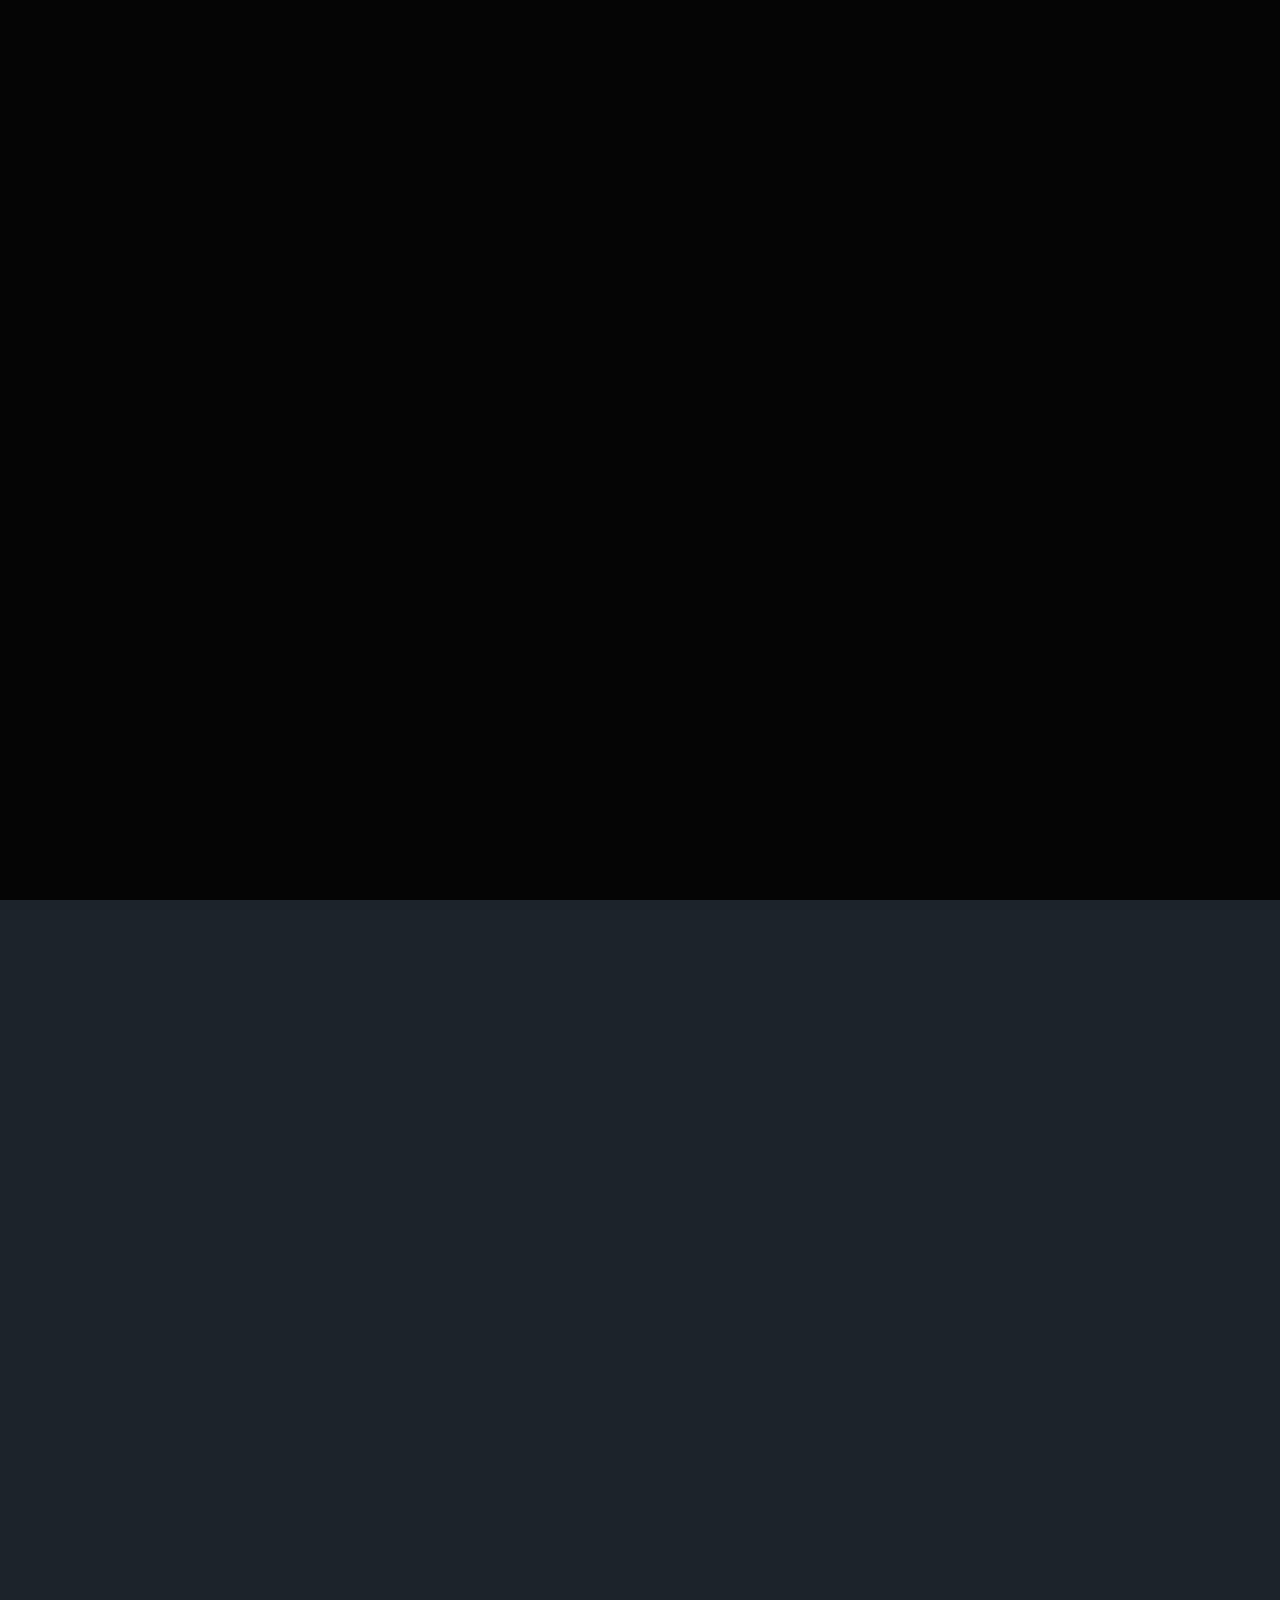
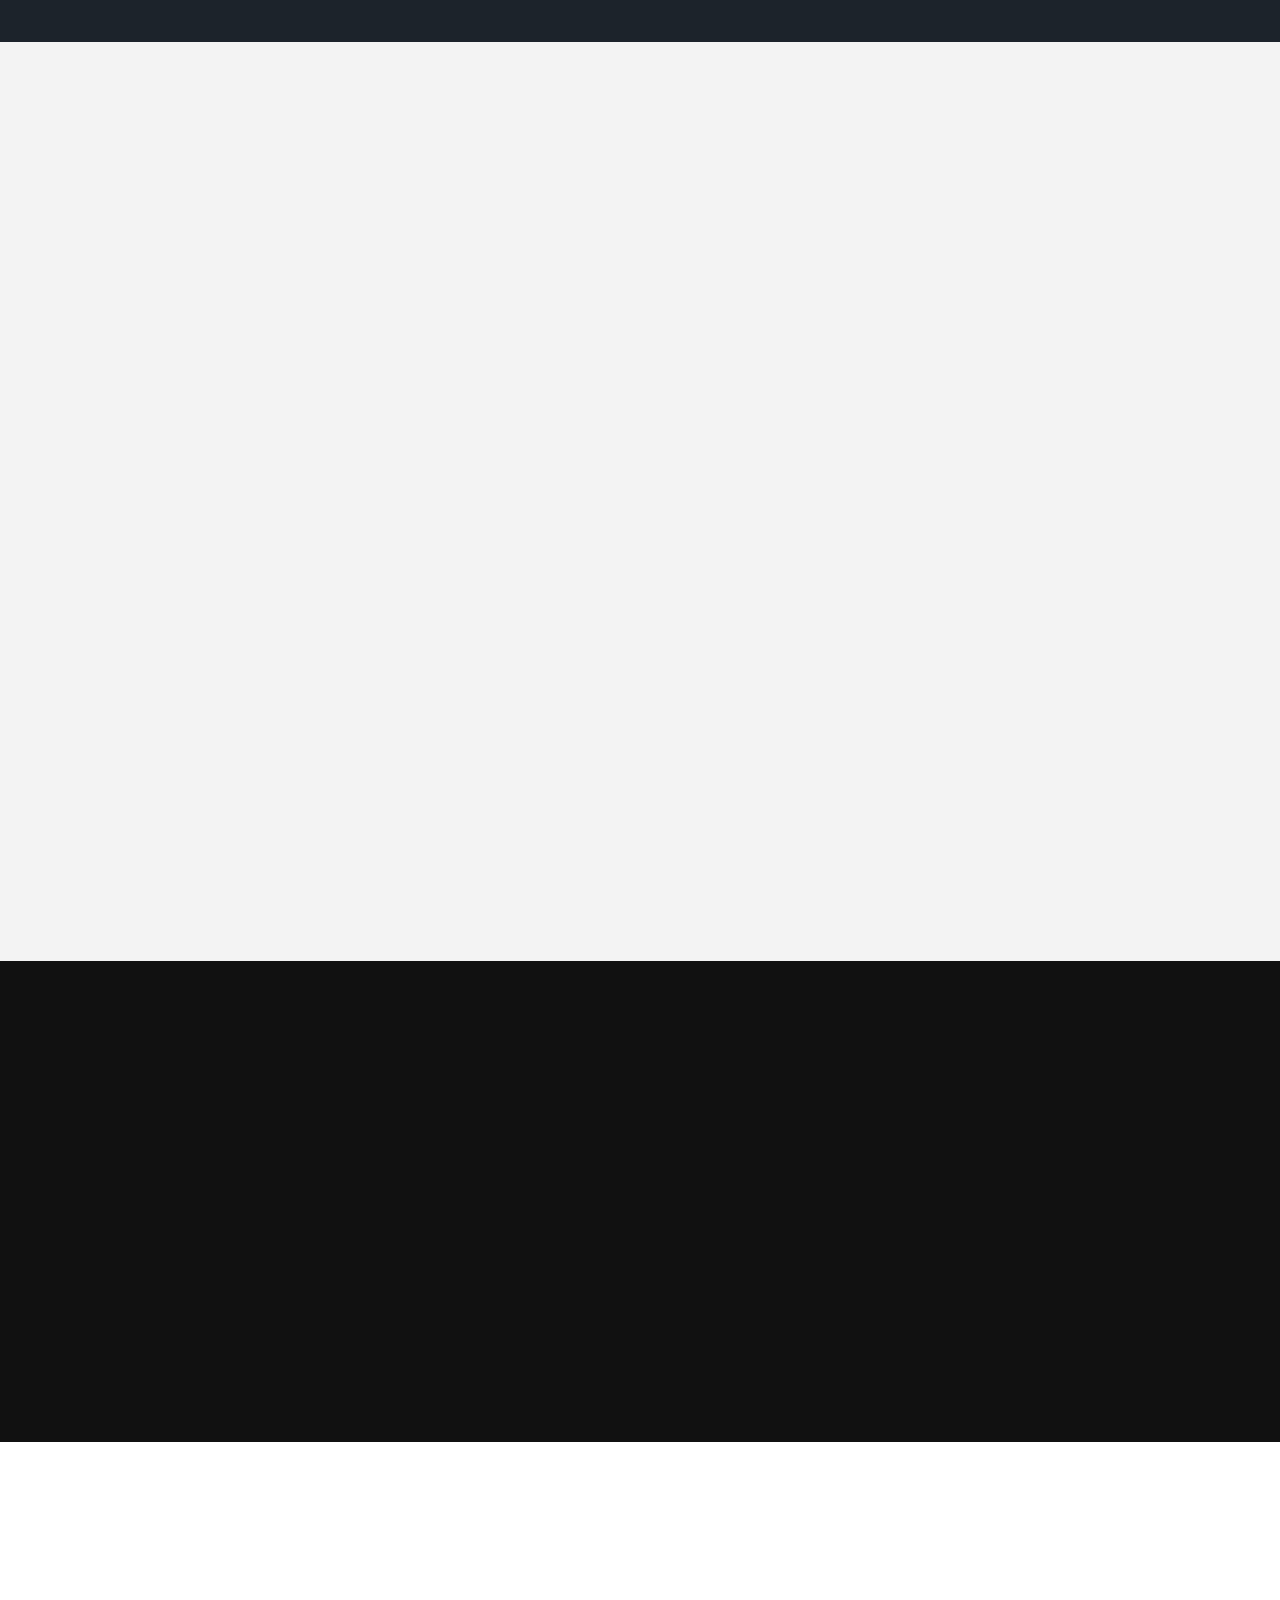
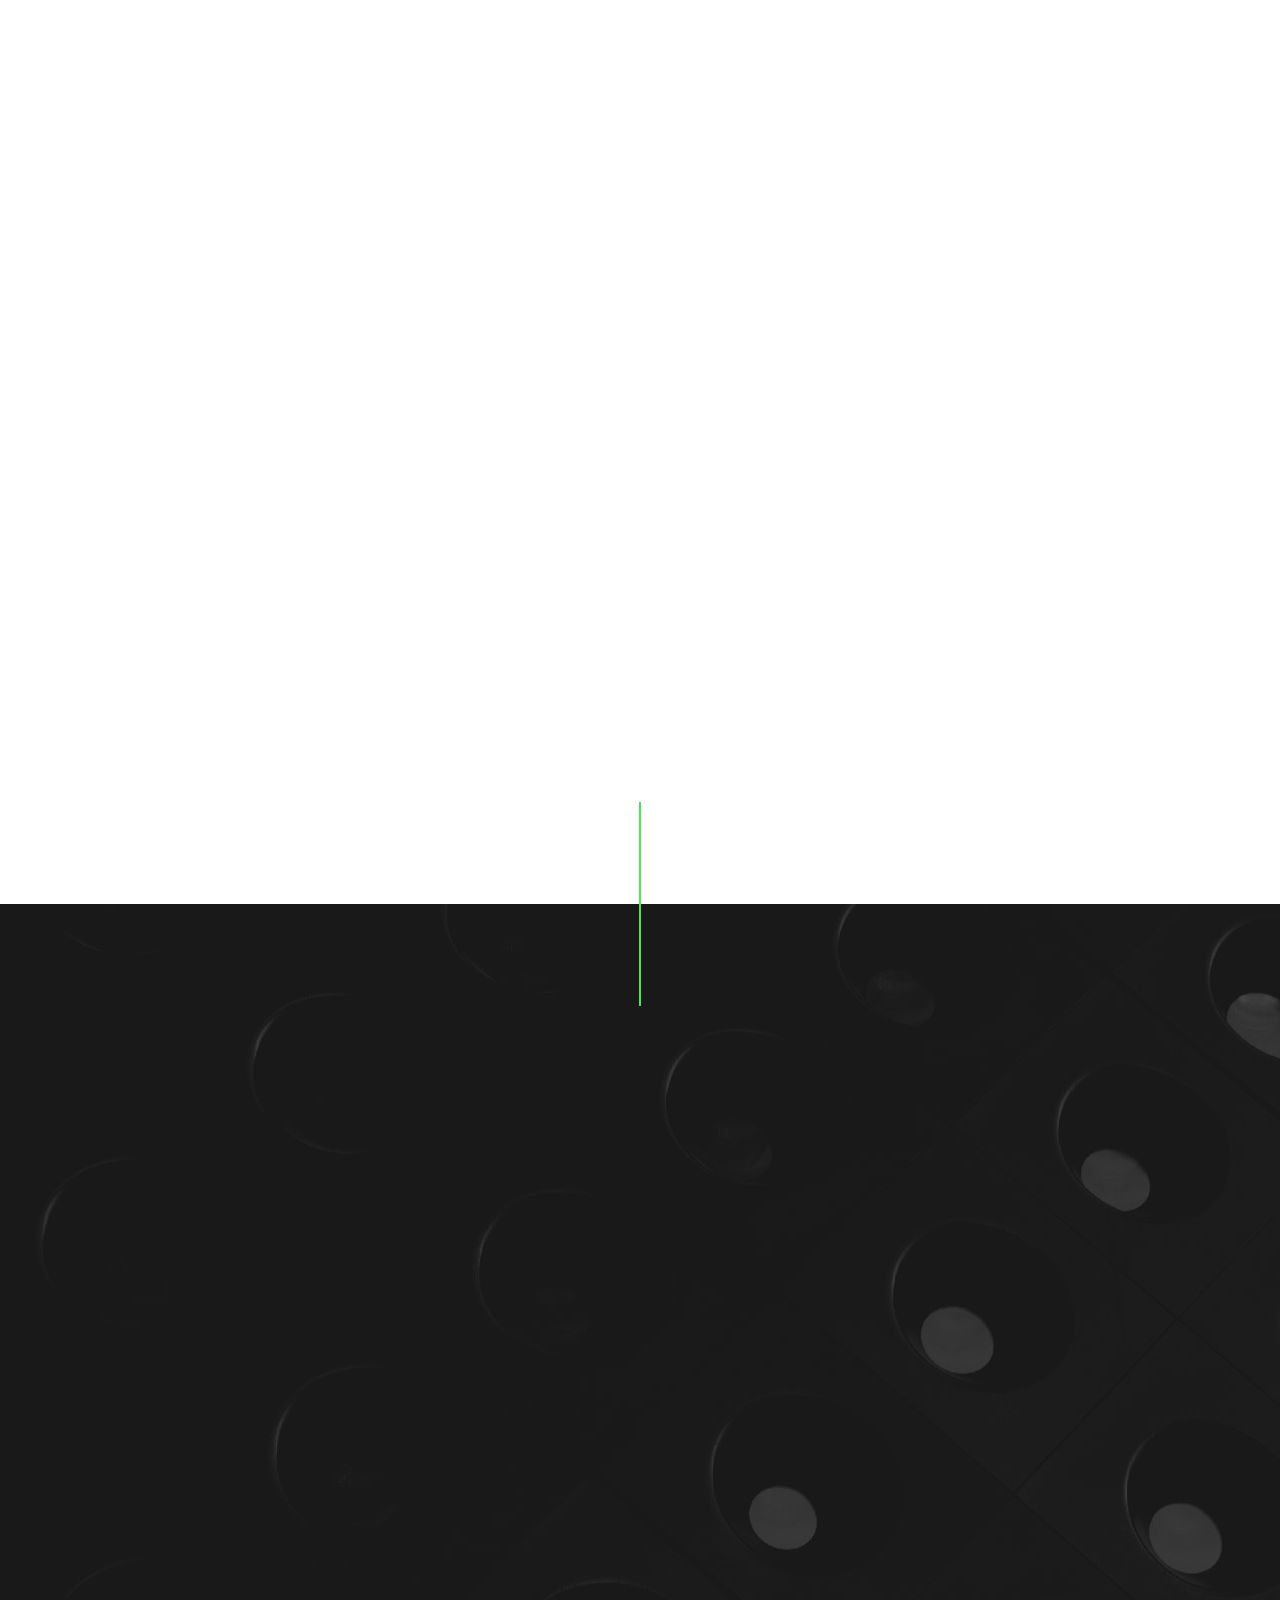
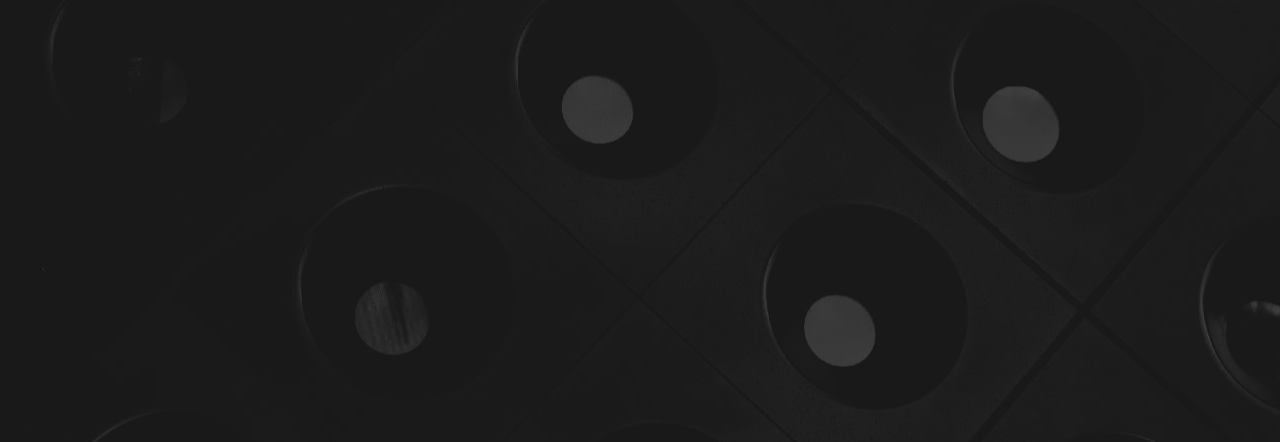
==== index.html @ 8e70607c "Merge pull request #12 from andispapageo/develop" ====
<!DOCTYPE html>
<!--[if lt IE 9 ]><html class="no-js oldie" lang="en"> <![endif]-->
<!--[if IE 9 ]><html class="no-js oldie ie9" lang="en"> <![endif]-->
<!--[if (gte IE 9)|!(IE)]><!-->
<html class="no-js" lang="en">
<!--<![endif]-->

<head>

    <!--- basic page needs
    ================================================== -->
    <meta charset="utf-8">
    <title>Papageorgiou Andreas</title>
    <meta name="description" content="">
    <meta name="author" content="">

    <!-- mobile specific metas
    ================================================== -->
    <meta name="viewport" content="width=device-width, initial-scale=1">

    <!-- CSS
    ================================================== -->
    <link rel="stylesheet" href="css/base.css">
    <link rel="stylesheet" href="css/vendor.css">
    <link rel="stylesheet" href="css/main.css">

    <!-- script
    ================================================== -->
    <script src="js/modernizr.js"></script>
    <script src="js/pace.min.js"></script>
    <!-- CDN Rawgit link to widget css -->
    <!-- favicons
    ================================================== -->
   

</head>

<body id="top">

    <!-- header
    ================================================== -->
    <header class="s-header">
        <div class="header-logo">
            <svg width="30" height="30" viewBox="0 0 1024 1024" fill="none" xmlns="http://www.w3.org/2000/svg">
                <path fill-rule="evenodd" clip-rule="evenodd" d="M8 0C3.58 0 0 3.58 0 8C0 11.54 2.29 14.53 5.47 15.59C5.87 15.66 6.02 15.42 6.02 15.21C6.02 15.02 6.01 14.39 6.01 13.72C4 14.09 3.48 13.23 3.32 12.78C3.23 12.55 2.84 11.84 2.5 11.65C2.22 11.5 1.82 11.13 2.49 11.12C3.12 11.11 3.57 11.7 3.72 11.94C4.44 13.15 5.59 12.81 6.05 12.6C6.12 12.08 6.33 11.73 6.56 11.53C4.78 11.33 2.92 10.64 2.92 7.58C2.92 6.71 3.23 5.99 3.74 5.43C3.66 5.23 3.38 4.41 3.82 3.31C3.82 3.31 4.49 3.1 6.02 4.13C6.66 3.95 7.34 3.86 8.02 3.86C8.7 3.86 9.38 3.95 10.02 4.13C11.55 3.09 12.22 3.31 12.22 3.31C12.66 4.41 12.38 5.23 12.3 5.43C12.81 5.99 13.12 6.7 13.12 7.58C13.12 10.65 11.25 11.33 9.47 11.53C9.76 11.78 10.01 12.26 10.01 13.01C10.01 14.08 10 14.94 10 15.21C10 15.42 10.15 15.67 10.55 15.59C13.71 14.53 16 11.53 16 8C16 3.58 12.42 0 8 0Z" transform="scale(64)" fill="#1B1F23"/>
                </svg>
                
        </div>

        <nav class="header-nav">

            <a href="#0" class="header-nav__close" title="close"><span>Close</span></a>

            <div class="header-nav__content">
                <h3>Nav</h3>
                
                <ul class="header-nav__list">
                    <li class="current"><a class="smoothscroll"  href="#home" title="home">Home</a></li>
                    <li><a class="smoothscroll"  href="#about" title="about">About</a></li>
                    <li><a class="smoothscroll"  href="#services" title="services">Services</a></li>
                    <li><a class="smoothscroll"  href="#works" title="works">Works</a></li>
                    <li><a class="smoothscroll"  href="#contact" title="contact">Contact</a></li>
                </ul>
    
                <p>Andreas Papageorgiou - Trading Software Developer Codespace</p>
    
                <ul class="header-nav__social">
                    <li>
                        <a href="https://twitter.com/Apap82239"><i class="fa fa-twitter" aria-hidden="true"></i></a>
                    </li>
                    <li>
                        <a href="https://www.linkedin.com/in/a-papageorgiou"><i class="fa fa-linkedin" aria-hidden="true"></i></a>
                    </li>
                </ul>

            </div> <!-- end header-nav__content -->

        </nav>  <!-- end header-nav -->

        <a class="header-menu-toggle" href="#0">
            <span class="header-menu-icon"></span>
        </a>

    </header> <!-- end s-header -->


    <!-- home
    ================================================== -->
    <section id="home" class="s-home target-section" data-parallax="scroll" data-image-src="images/contact-bg.jpg" data-natural-width=3000 data-natural-height=2000 data-position-y=center>

        <div class="overlay"></div>
        <div class="shadow-overlay"></div>

        <div class="home-content">

            <div class="row home-content__main">

                <h3 style="text-transform:initial">andispapageo.github.io </h3>
                <h3 style="text-transform:initial"><strong class="cst-name">Papageorgiou Andreas</strong> Personal Codespace </h3>
                <h2 style="margin-top: 40px; color:#c5c5c5">
                    Trading Platforms Developer  <br> Supervisor / Lead Software Engineer .NET <br><br>
                    Fintech (Forex), Blockchain, Microservices
                </h2>

                <div class="home-content__buttons">
                    <a href="#contact" class="smoothscroll btn btn--stroke">
                        Start a Project
                    </a>
                    <a href="#about" class="smoothscroll btn btn--stroke">
                        More
                    </a>
                </div>

            </div>

            <div class="home-content__scroll">
                <a href="#about" class="scroll-link smoothscroll">
                    <span></span>
                </a>
            </div>

            <div class="home-content__line"></div>

        </div> <!-- end home-content -->


        <ul class="home-social">
            <li>
                <a href="https://github.com/andispapageo"><i class="fa fa-github" aria-hidden="true"></i><span>Github</span></a>
            </li>
            <li>
                <a href="https://www.linkedin.com/in/a-papageorgiou"><i class="fa fa-linkedin" aria-hidden="true"></i><span>LinkedIn</span></a>
            </li>
            <li>
                <a href="https://twitter.com/Apap82239"><i class="fa fa-twitter" aria-hidden="true"></i><span>Twiiter</span></a>
            </li>
            
        </ul> 
        <!-- end home-social -->

    </section> <!-- end s-home -->


    <!-- about
    ================================================== -->
    <section id='about' class="s-about">

        <div class="row section-header has-bottom-sep" data-aos="fade-up">
            <div class="col-full">
                <h1 class=" display-1--light">Software Development</h1>
            </div>
        </div> <!-- end section-header -->

        <div class="row about-desc" data-aos="fade-up">
            <div class="col-full" style="color: #f3f3f3; font-size: 16px; margin: 30px 0px;">
                <p>
                 Experienced .NET Engineer from 2017 within areas of Foreign Exchange, Blockchain and Fintech. <br> From low level programming (micro c) 
                 to (.NET, C++, Java) and microservices.
                 Always curious of the cloud orchestration, focusing to create custom microservices on Platforms acting as Iaas ,Paas or Saas.
                 Clean architecture, scalability, dockerization of services or trading plugins for cloud system maintenability. Experienced in latest .NET Core and AWS Cloudfront.
                 
                </p>
                <ul >
                    <li class="simple-list__item">
                        <p> Forex, Blockchain, Fintech, CRM, Portals, Rest Integrations Specialisation</p>
                    </li>
                    <li class="simple-list__item">
                        <p>  Trading Platforms: MT5, MT4, cTrader, Sidechains</p>
                    </li>
                    <li class="simple-list__item">
                        <p>  Salesforce, TradingView, ForexVPS, Beeks, Pelican, Trading Central, Autochartist </p>
                    </li>
                </ul>
            </div>
        </div> <!-- end about-desc -->

        <div class="row about-stats stats block-1-4 block-m-1-2 block-mob-full" data-aos="fade-up">
                
            <div class="col-block stats__col ">
                <div class="stats__count">10</div>
                <h5>Certifications/Courses</h5>
            </div>
            <div class="col-block stats__col">
                <div class="stats__count">6</div>
                <h5>Experience(Years)</h5>
            </div>
            <div class="col-block stats__col">
                <div class="stats__count">20</div>
                <h5>Microservices</h5>
            </div>
            <div class="col-block stats__col">
                <div class="stats__count">20</div>
                <h5>Web Projects Completed</h5>
            </div>

        </div> <!-- end about-stats -->

        <div class="about__line"></div>

    </section> <!-- end s-about -->


    <!-- services
    ================================================== -->
    <section id='services' class="s-services">

        <div class="row section-header has-bottom-sep" data-aos="fade-up">
            <div class="col-full">
                <h3 class="subhead">Specialities</h3>
                <h1 class="display-2">Custom made solutions that scales</h1>
            </div>
        </div> <!-- end section-header -->

        <div class="row services-list block-1-2 block-tab-full">

            <div class="col-block service-item" data-aos="fade-up">
                <div class="service-icon">
                    <svg fill="grey" width="30px" height="30px" viewBox="0 0 32 32" xmlns="http://www.w3.org/2000/svg"><g id="SVGRepo_bgCarrier" stroke-width="0"></g><g id="SVGRepo_tracerCarrier" stroke-linecap="round" stroke-linejoin="round"></g><g id="SVGRepo_iconCarrier"> <path d="M21.527 0v32l8.181-6.516v-21.036zM17.724 25.011l-6.584 2.875v-25.104l6.584 1.948zM2.297 24.271l5.036-1.328v-16.025l-5.016-0.808z"></path> </g></svg>
                </div>  
                
                <div class="service-text">
                    <h3 class="h2">Trading CRM Systems</h3>
                    <p>More than 6 years of experience in dynamic specialised trading CRMs for Forex and Blockchain. Salesforce CRM, Custom mase Admin and affiliation portals, admin hubs, ackoffices. 
                        <br><br>
                        Custom or ready made solutions for any company size. Secured and distributed softwares that elevates in cloud.
                    </p>
                </div>
            </div>

            <div class="col-block service-item" data-aos="fade-up">
                <div class="service-icon">
                    <svg width="30px" height="30px" viewBox="0 0 16 16" xmlns="http://www.w3.org/2000/svg" fill="grey" class="bi bi-option"><g id="SVGRepo_bgCarrier" stroke-width="0"></g><g id="SVGRepo_tracerCarrier" stroke-linecap="round" stroke-linejoin="round"></g><g id="SVGRepo_iconCarrier"> <path d="M1 2.5a.5.5 0 0 1 .5-.5h3.797a.5.5 0 0 1 .439.26L11 13h3.5a.5.5 0 0 1 0 1h-3.797a.5.5 0 0 1-.439-.26L5 3H1.5a.5.5 0 0 1-.5-.5zm10 0a.5.5 0 0 1 .5-.5h3a.5.5 0 0 1 0 1h-3a.5.5 0 0 1-.5-.5z"></path> </g></svg>
                </div>  
                
                <div class="service-text">
                    <h3 class="h2">MT4, MT5, cTrader API Integrations</h3>
                    <p>Unique full covered and distributed integration of the main trading platforms of the market.
                        <a href="https://www.metaquotes.net/">Metaquotes</a> and <a href="https://www.spotware.com/">Spotware</a>. <br><br>
                        Experience in trading automations, ready made softwares (portals) for affiliation programs, copy or social trading (..).
                        web trading, exhange markets integrations (..)
                    </p>
                </div>
            </div>

            <div class="col-block service-item" data-aos="fade-up">
                <div class="service-icon">
                    <svg width="40px" height="40px" viewBox="0 0 24 24" fill="none" xmlns="http://www.w3.org/2000/svg"><g id="SVGRepo_bgCarrier" stroke-width="0"></g><g id="SVGRepo_tracerCarrier" stroke-linecap="round" stroke-linejoin="round"></g><g id="SVGRepo_iconCarrier"> <path opacity="0.4" d="M16.7998 2H6.20977C3.88977 2 2.00977 3.88 2.00977 6.19V12.37V12.56C2.00977 14.88 3.88977 16.75 6.19977 16.75H9.79977C10.3498 16.75 10.7998 17.2 10.7998 17.75V18.57C10.7998 19.12 10.3498 19.57 9.79977 19.57H7.54977C7.15977 19.57 6.83977 19.89 6.83977 20.28C6.83977 20.67 7.15977 20.99 7.54977 20.99H15.4798C15.8698 20.99 16.1898 20.67 16.1898 20.28C16.1898 19.89 15.8698 19.57 15.4798 19.57H13.2298C12.6798 19.57 12.2298 19.12 12.2298 18.57V17.75C12.2298 17.2 12.6798 16.75 13.2298 16.75H16.7998C19.1198 16.75 20.9898 14.87 20.9898 12.56V12.37V6.19C20.9898 3.88 19.1098 2 16.7998 2Z" fill="grey"></path> <path d="M19.6402 9.5H14.3502C12.6202 9.5 11.9902 10.13 11.9902 11.88V19.61C11.9902 21.37 12.6102 21.99 14.3502 21.99H19.6402C21.3702 21.99 22.0002 21.36 22.0002 19.61V11.88C22.0002 10.12 21.3802 9.5 19.6402 9.5ZM17.0002 20.32C16.3902 20.32 15.9002 19.83 15.9002 19.22C15.9002 18.61 16.3902 18.12 17.0002 18.12C17.6102 18.12 18.1002 18.61 18.1002 19.22C18.1002 19.83 17.6102 20.32 17.0002 20.32Z" fill="grey"></path> <path opacity="0.4" d="M18.1004 19.2201C18.1004 19.8301 17.6104 20.3201 17.0004 20.3201C16.3904 20.3201 15.9004 19.8301 15.9004 19.2201C15.9004 18.6101 16.3904 18.1201 17.0004 18.1201C17.6104 18.1201 18.1004 18.6201 18.1004 19.2201Z" fill="grey"></path> </g></svg>
                </div>  
                <div class="service-text">
                    <h3 class="h2">.NET Webservices</h3>
                    <p>Participation on more than 40 microservices, gives the speciality on any concerns that covers a service and its purpose in an overall infastructure (cloud).
                        Builtin services that communicates seamsly in order to gain a flexible, fastest, modest end points.
                    </p>
                </div>
            </div>

            <div class="col-block service-item" data-aos="fade-up">
                <div class="service-icon">
                    <svg fill="grey" width="40px" height="40px" viewBox="0 0 24 24" xmlns="http://www.w3.org/2000/svg"><g id="SVGRepo_bgCarrier" stroke-width="0"></g><g id="SVGRepo_tracerCarrier" stroke-linecap="round" stroke-linejoin="round"></g><g id="SVGRepo_iconCarrier"><path d="M7,13.022H11V22C8.894,21.093,7.227,17.419,7,13.022Zm6,0V22c2.1-.907,3.768-4.581,3.994-8.978ZM11,2C8.894,2.907,7.227,6.581,7,10.978H11Zm5.848,1.05a16.925,16.925,0,0,1,2.164,7.928H22A10.222,10.222,0,0,0,16.843,3.05Zm0,17.9A10.222,10.222,0,0,0,22,13.022H19.007A16.925,16.925,0,0,1,16.843,20.95ZM13.005,2v8.978H17C16.773,6.581,15.106,2.907,13.005,2ZM7.157,20.95a16.925,16.925,0,0,1-2.164-7.928H2A10.222,10.222,0,0,0,7.157,20.95Zm0-17.9A10.222,10.222,0,0,0,2,10.978H4.993A16.925,16.925,0,0,1,7.157,3.05Z"></path></g></svg>
                </div>  
                <div class="service-text">
                    <h3 class="h2">Web Design</h3>
                     Responsince web design that implements best practice for seamless results
                    <p>
                    </p>
                </div>
            </div>

        </div> <!-- end services-list -->
    </section> <!-- end s-services -->
   
    
    <!-- works
    ================================================== -->
    <section id='works' class="s-works">

        <div class="intro-wrap">
                
            <div class="row section-header has-bottom-sep light-sep" data-aos="fade-up">
                <div class="col-full">
                    <h3 class="subhead">Recent Works</h3>
                </div>
            </div> <!-- end section-header -->

        </div> <!-- end intro-wrap -->

        <div class="row works-content">
            <div class="col-full masonry-wrap">
                <div class="masonry">
                   
                    <div class="masonry__brick" data-aos="fade-up">
                        <div class="item-folio">
                                
                            <div class="item-folio__thumb">
                                <a href="images/tradingview.png" class="thumb-link" title="" data-size="1050x700">
                                    <img src="images/tradingview.png"
                                         srcset="images/tradingview.png 1x, images/tradingview.png 2x" alt="">
                                </a>
                            </div>
    
                            <div class="item-folio__text">
                                <h3 class="item-folio__title">
                                    ICMarkets TradingView
                                </h3>
                                <p class="item-folio__cat">
                                    OAuth and Adapter Intergration <br>
                                    <a href="  https://tradingview.com">   https://tradingview.com</a>
                                </p>
                            </div>
    
                            <a href="https://tradingview.com" class="item-folio__project-link" target="_blank" title="">
                                <i class="icon-link"></i> 
                            </a>
    
                            <div class="item-folio__caption">
                                <a href="https://tradingview.com" target="_blank" title="">
                                    https://tradingview.com
                                </a>
                                <p> Main backend implementation to provide seemless data, quotes, symbols and orders of trades.</p>
                            </div>
    
                        </div>
                    </div> <!-- end masonry__brick -->
    
                    <div class="masonry__brick" data-aos="fade-up">
                        <div class="item-folio">
                                
                            <div class="item-folio__thumb">
                                <a href="images/salesforce.png" class="thumb-link" title="" data-size="1050x700">
                                    <img src="images/salesforce.png"
                                         srcset="images/salesforce.png 1x, images/salesforce.png 2x" alt="">
                                </a>
                            </div>
    
                            <div class="item-folio__text">
                                <h3 class="item-folio__title">
                                    ICMarkets Salesforce
                                </h3>
                                <p class="item-folio__cat">
                                    Salesforce CRM system  <br>
                                    <a href="https://salesforce.com"> https://salesforce.com</a>
                                </p>
                            </div>
    
                            <a href="https://salesforce.com" class="item-folio__project-link" title="">
                                <i class="icon-link"></i>
                            </a>
    
                            <div class="item-folio__caption">
                                <a href="https://salesforce.com" target="_blank" title="">
                                    https://salesforce.com
                                </a>
                                <p>Microservices implementation for API bridge for ICMarkets and Salesforce</p>
                            </div>
    
                        </div>
                    </div> <!-- end masonry__brick -->

                

                    <div class="masonry__brick" data-aos="fade-up">
                        <div class="item-folio">
                                
                            <div class="item-folio__thumb">
                                <a href="images/icsocial.png" class="thumb-link" title="Grow Green" data-size="1050x700">
                                    <img src="images/icsocial.png" 
                                         srcset="images/icsocial.png 1x, images/icsocial.png 2x" alt="">
                                </a>
                            </div>
    
                            <div class="item-folio__text">
                                <h3 class="item-folio__title">
                                    IC Social 
                                </h3>
                                <p class="item-folio__cat">
                                    Android/iOS Social Trading  <br>
                                    <a href="https://apps.apple.com/gb/app/ic-social/id1619346047">  https://apps.apple.com/gb/app/ic-social/id1619346047</a>
                                  
                                </p>
                            </div>
    
                            <a href=https://apps.apple.com/gb/app/ic-social/id1619346047" class="item-folio__project-link" title="Project link">
                                <i class="icon-link"></i>
                            </a>
                            <div class="item-folio__caption">
                                <a href="https://apps.apple.com/gb/app/ic-social/id1619346047" target="_blank" title="">
                                    https://apps.apple.com/gb/app/ic-social/id1619346047
                                </a>
                                <p>Social Trading integration for ICMarkets with Azure</p>
                               
                            </div>
    
                        </div>
                    </div> <!-- end masonry__brick -->

                  
                    <div class="masonry__brick" data-aos="fade-up">
                        <div class="item-folio">
                                
                            <div class="item-folio__thumb">
                                <a href="images/cTrader.png" class="thumb-link" title="" data-size="1550x700">
                                    <img src="images/cTrader.png" 
                                         srcset="images/cTrader.png 1x, images/cTrader.png 2x" alt="">
                                </a>
                            </div>
    
                            <div class="item-folio__text">
                                <h3 class="item-folio__title">
                                    cTrader REST Integrations 
                                </h3>
                                <p class="item-folio__cat">
                                    Integration Services, Reporting Servers, InApp(OAuth2), SSO <br>
                                    <a href="https://ct.icmarkets.com/">https://ct.icmarkets.com/</a>
                                </p>
                            </div>
    
                            <a href="https://www.behance.net/" class="item-folio__project-link" title="">
                                <i class="icon-link"></i>
                            </a>
    
                            <div class="item-folio__caption">
                                <a href="https://ct.icmarkets.com/">https://ct.icmarkets.com/</a>
                                <p>Spotware API Bridge with InApp Actions, API Manager, SSO</p>
                            </div>
    
                        </div>
                    </div> <!-- end masonry__brick -->

                    <div class="masonry__brick" data-aos="fade-up">
                        <div class="item-folio">
                                
                            <div class="item-folio__thumb">
                                <a href="images/wmt.png" class="thumb-link" title="Grow Green" data-size="1050x700">
                                    <img src="images/wmt.png" 
                                         srcset="images/wmt.png 1x, images/wmt.png 2x" alt="">
                                </a>
                            </div>
    
                            <div class="item-folio__text">
                                <h3 class="item-folio__title">
                                    MT4/MT5 Integrations 
                                </h3>0
                                <p class="item-folio__cat">
                                    Integration Services, Analytics for MT4, MT5 <br>
                                    <a href=" https://webtrader.icmarkets.com/"> https://webtrader.icmarkets.com/</a>
                                </p>
                            </div>
    
                            <div class="item-folio__caption">
                                <a href="https://webtrader.icmarkets.com/" target="_blank" title="">
                                    https://webtrader.icmarkets.com/
                                </a>
                                <p>Metatrader (4,5) API Manager, TCP Integrations</p>
                            </div>
                          
    
                        </div>
                    </div> <!-- end masonry__brick -->
                    

                    <div class="masonry__brick" data-aos="fade-up">
                        <div class="item-folio">
                                
                            <div class="item-folio__thumb">
                                <a href="images/VpsBridge.png" class="thumb-link" title="" data-size="1550x700">
                                    <img src="images/VpsBridge.png" 
                                         srcset="images/VpsBridge.png 1x, images/VpsBridge.png 2x" alt="">
                                </a>
                            </div>
    
                            <div class="item-folio__text">
                                <h3 class="item-folio__title">
                                    VPS (Virtual Private Services) Bridge 
                                </h3>
                                <p class="item-folio__cat">
                                    Integration Services bridges. Analytics Forex VPS
                                    <br>
                                    <a href="https://www.forexvps.net/">https://www.forexvps.net/</a>
                                </p>
                            </div>
    
                            <div class="item-folio__caption">
                                <a href="https://www.forexvps.net/" target="_blank" title="">
                                    https://www.forexvps.net/
                                </a>
                                <p>Forex VPS bridge with Hangfire and SQS</p>
                            </div>
                          
                        </div>
                    </div> <!-- end masonry__brick -->

                    <div class="masonry__brick" data-aos="fade-up">
                        <div class="item-folio">
                                
                            <div class="item-folio__thumb">
                                <a href="images/partnersportal.png" class="thumb-link" title="" data-size="1050x700">
                                    <img src="images/partnersportal.png" 
                                         srcset="images/partnersportal.png 1x, images/partnersportal.png 2x" alt="">
                                </a>
                            </div>
    
                            <div class="item-folio__text">
                                <h3 class="item-folio__title">
                                    IC Markets Partners Portal 
                                </h3>
                                <p class="item-folio__cat">
                                    IC Markets backend implementation and website design of Affiliation programs for Client Area and reporting systems.
                                    <br>
                                    <a href="https://www.icmarketspartners.com/" target="_blank" title="">
                                        https://www.icmarketspartners.com/
                                    </a>
                                </p>

                            </div>
    
                            <a href=https://apps.apple.com/gb/app/ic-social/id1619346047" class="item-folio__project-link" title="Project link">
                                <i class="icon-link"></i>
                            </a>
    
                            <div class="item-folio__caption">
                                <a href="https://www.icmarketspartners.com/" target="_blank" title="">
                                    https://www.icmarketspartners.com/
                                </a>
                                <p>ICMarkets Partners Portal, Client Area, Analytics, Dashboards</p>
                               
                            </div>
    
                        </div>
                    </div> <!-- end masonry__brick -->

                    <div class="masonry__brick" data-aos="fade-up">
                        <div class="item-folio">
                                
                            <div class="item-folio__thumb">
                                <a href="images/icmarkets-gca.png" class="thumb-link" title="" data-size="1550x700">
                                    <img src="images/icmarkets-gca.png" 
                                         srcset="images/icmarkets-gca.png 1x, images/icmarkets-gca.png 2x" alt="">
                                </a>
                            </div>
    
                            <div class="item-folio__text">
                                <h3 class="item-folio__title">
                                    ICMarkets 
                                </h3>
                                <p class="item-folio__cat">
                                    Client Area. Dashboards, Analytics, Trading Accounts, PSPs
                                    <br>
                                    <a href="https://secure.icmarkets.com/" target="_blank" title="">
                                        https://secure.icmarkets.com/
                                    </a>
                                </p>
                            </div>
    
                            <a href="https://www.behance.net/" class="item-folio__project-link" title="">
                                <i class="icon-link"></i>
                            </a>
    
                            <div class="item-folio__caption">
                                <a href=" https://secure.icmarkets.com" target="_blank" title="">
                                    https://secure.icmarkets.com
                                </a>
                                <p>ICMarkets Dedicated Client Area</p>
                            </div>
    
                        </div>
                    </div> <!-- end masonry__brick -->

                    <div class="masonry__brick" style="display: none;" data-aos="fade-up">
                        <div class="item-folio">
                                
                            <div class="item-folio__thumb">
                                <a href="images/pumapay.png" class="thumb-link" title="" data-size="1550x700">
                                    <img src="images/pumapay.png" 
                                         srcset="images/pumapay.png 1x, images/images/pumapay.png 2x" alt="">
                                </a>
                            </div>
    
                            <div class="item-folio__text">
                                <h3 class="item-folio__title">
                                    PumaPay Crypto Wallet 
                                </h3>
                                <p class="item-folio__cat">
                                    Android/iOS Crypto HD Blockchain Wallet
                                    <br>
                                    <a href="https://pumapay.io/puma-pay-app" target="_blank" title="">
                                        https://pumapay.io/puma-pay-app
                                    </a>
                                </p>
                            </div>
    
                            <a href="https://www.behance.net/" class="item-folio__project-link" title="">
                                <i class="icon-link"></i>
                            </a>
    
                            <div class="item-folio__caption">
                                <a href="https://play.google.com/store/apps/details?id=com.pumapay.pumawallet&shortlink=fbefdfdb&c=click%20to%20GooglePlay%20(live%20website)&pid=website-V3-live&source_caller=ui" target="_blank" title="">
                                    https://play.google.com/store/apps/details?id=com.pumapay
                                </a>
                                <p> Android/iOS Crypto HD Blockchain Wallet</p>
                            </div>
    
                        </div>
                    </div> <!-- end masonry__brick -->
                   
                </div> <!-- end masonry -->
            </div> <!-- end col-full -->
        </div> <!-- end works-content -->

    </section> <!-- end s-works -->
    <section id='' class="s-github" style="min-height: 200px; margin-bottom: 200px; display: none">

        <div class="row section-header has-bottom-sep" data-aos="fade-up">
            <div class="col-full">
                <h3 class="subhead" style="margin-top: 80px;">Github</h3>
            </div>
        </div> <!-- end section-header -->
        <div class="services-list block-1-2 block-tab-full" style="">
            <row style="display: flex;  justify-content: center;">
                <div class="col-md-2" style="display: grid;">
                   <svg xmlns="http://www.w3.org/2000/svg" xmlns:xlink="http://www.w3.org/1999/xlink" width="442" height="109" version="1.2" baseProfile="tiny" data-reactroot=""><defs/>
                    <g fill="none" stroke="black" stroke-width="1" fill-rule="evenodd" stroke-linecap="square" stroke-linejoin="bevel"><g fill="#0d1117" fill-opacity="1" stroke="none" transform="matrix(1,0,0,1,0,0)"><rect x="0" y="0" width="440" height="109"/></g><rect x="0" y="0" width="441" height="108" stroke="#cfcfcf1c" stroke-width="2"/><g fill="#586069" fill-opacity="1" stroke="none" transform="matrix(1.25,0,0,1.25,17,21)"><path vector-effect="none" fill-rule="evenodd" d="M4,9 L3,9 L3,8 L4,8 L4,9 M4,6 L3,6 L3,7 L4,7 L4,6 M4,4 L3,4 L3,5 L4,5 L4,4 M4,2 L3,2 L3,3 L4,3 L4,2 M12,1 L12,13 C12,13.55 11.55,14 11,14 L6,14 L6,16 L4.5,14.5 L3,16 L3,14 L1,14 C0.45,14 0,13.55 0,13 L0,1 C0,0.45 0.45,0 1,0 L11,0 C11.55,0 12,0.45 12,1 M11,11 L1,11 L1,13 L3,13 L3,12 L6,12 L6,13 L11,13 L11,11 M11,1 L2,1 L2,10 L11,10 L11,1"/></g><g fill="grey" fill-opacity="1" stroke="grey" stroke-opacity="1" stroke-width="1" stroke-linecap="square" stroke-linejoin="bevel" transform="matrix(1,0,0,1,0,0)"><a target="" href="https://github.com/andispapageo/btc.usd.core"><text fill="#0366d6" fill-opacity="1" stroke="none" xml:space="preserve" x="41" y="33" font-family="sans-serif" font-size="16" font-weight="630" font-style="normal">btc.usd.core</text></a></g><g fill="#586069" fill-opacity="1" stroke="#586069" stroke-opacity="1" stroke-width="1" stroke-linecap="square" stroke-linejoin="bevel" transform="matrix(1,0,0,1,0,0)"><text fill="grey" fill-opacity="1" stroke="none" xml:space="preserve" x="17" y="65" font-family="sans-serif" font-size="14" font-weight="400" font-style="normal"> </text></g><g fill="grey" fill-opacity="1" stroke="grey" stroke-opacity="1" stroke-width="1" stroke-linecap="square" stroke-linejoin="bevel" transform="matrix(1,0,0,1,0,0)"><text fill="grey" fill-opacity="1" stroke="none" xml:space="preserve" x="33" y="91" font-family="sans-serif" font-size="12" font-weight="400" font-style="normal">C#</text></g><g fill="grey" fill-opacity="1" stroke="none" transform="matrix(1,0,0,1,70,78)"/><g fill="grey" fill-opacity="1" stroke="grey" stroke-opacity="1" stroke-width="1" stroke-linecap="square" stroke-linejoin="bevel" transform="matrix(1,0,0,1,0,0)"/><g fill="grey" fill-opacity="1" stroke="none" transform="matrix(1,0,0,1,133,78)"/><g fill="grey" fill-opacity="1" stroke="grey" stroke-opacity="1" stroke-width="1" stroke-linecap="square" stroke-linejoin="bevel" transform="matrix(1,0,0,1,0,0)"/><circle cx="23" cy="86" r="7" stroke="none" fill="#178600"/></g></svg>
                </div>
                <div class="col-md-2" style="display: grid;">
                    <svg xmlns="http://www.w3.org/2000/svg" xmlns:xlink="http://www.w3.org/1999/xlink" width="442" height="109" version="1.2" baseProfile="tiny" data-reactroot=""><defs/><g fill="none" stroke="black" stroke-width="1" fill-rule="evenodd" stroke-linecap="square" stroke-linejoin="bevel"><g fill="#0d1117" fill-opacity="1" stroke="none" transform="matrix(1,0,0,1,0,0)"><rect x="0" y="0" width="440" height="109"/></g><rect x="0" y="0" width="441" height="108" stroke="#262626" stroke-width="2"/><g fill="grey" fill-opacity="1" stroke="none" transform="matrix(1.25,0,0,1.25,17,21)"><path vector-effect="none" fill-rule="evenodd" d="M4,9 L3,9 L3,8 L4,8 L4,9 M4,6 L3,6 L3,7 L4,7 L4,6 M4,4 L3,4 L3,5 L4,5 L4,4 M4,2 L3,2 L3,3 L4,3 L4,2 M12,1 L12,13 C12,13.55 11.55,14 11,14 L6,14 L6,16 L4.5,14.5 L3,16 L3,14 L1,14 C0.45,14 0,13.55 0,13 L0,1 C0,0.45 0.45,0 1,0 L11,0 C11.55,0 12,0.45 12,1 M11,11 L1,11 L1,13 L3,13 L3,12 L6,12 L6,13 L11,13 L11,11 M11,1 L2,1 L2,10 L11,10 L11,1"/></g><g fill="grey" fill-opacity="1" stroke="#0366d6" stroke-opacity="1" stroke-width="1" stroke-linecap="square" stroke-linejoin="bevel" transform="matrix(1,0,0,1,0,0)"><a target="" href="https://github.com/andispapageo/bitcwallet"><text fill="#0366d6" fill-opacity="1" stroke="none" xml:space="preserve" x="41" y="33" font-family="sans-serif" font-size="16" font-weight="630" font-style="normal">bitcwallet</text></a></g><g fill="#586069" fill-opacity="1" stroke="#586069" stroke-opacity="1" stroke-width="1" stroke-linecap="square" stroke-linejoin="bevel" transform="matrix(1,0,0,1,0,0)"><text fill="#586069" fill-opacity="1" stroke="none" xml:space="preserve" x="17" y="65" font-family="sans-serif" font-size="14" font-weight="400" font-style="normal"> </text></g><g fill="#24292e" fill-opacity="1" stroke="#24292e" stroke-opacity="1" stroke-width="1" stroke-linecap="square" stroke-linejoin="bevel" transform="matrix(1,0,0,1,0,0)"><text fill="grey" fill-opacity="1" stroke="none" xml:space="preserve" x="33" y="91" font-family="sans-serif" font-size="12" font-weight="400" font-style="normal">C#</text></g><g fill="grey" fill-opacity="1" stroke="none" transform="matrix(1,0,0,1,70,78)"><a target="" href="https://github.com/andispapageo/bitcwallet"><path vector-effect="none" fill-rule="evenodd" d="M10,5 C10,3.89 9.11,3 8,3 C7.0966,2.99761 6.30459,3.60318 6.07006,4.47561 C5.83554,5.34804 6.21717,6.2691 7,6.72 L7,7.02 C6.98,7.54 6.77,8 6.37,8.4 C5.97,8.8 5.51,9.01 4.99,9.03 C4.16,9.05 3.51,9.19 2.99,9.48 L2.99,4.72 C3.77283,4.2691 4.15446,3.34804 3.91994,2.47561 C3.68541,1.60318 2.8934,0.997613 1.99,1 C0.88,1 0,1.89 0,3 C0.00428689,3.71022 0.384911,4.3649 1,4.72 L1,11.28 C0.41,11.63 0,12.27 0,13 C0,14.11 0.89,15 2,15 C3.11,15 4,14.11 4,13 C4,12.47 3.8,12 3.47,11.64 C3.56,11.58 3.95,11.23 4.06,11.17 C4.31,11.06 4.62,11 5,11 C6.05,10.95 6.95,10.55 7.75,9.75 C8.55,8.95 8.95,7.77 9,6.73 L8.98,6.73 C9.59,6.37 10,5.73 10,5 M2,1.8 C2.66,1.8 3.2,2.35 3.2,3 C3.2,3.65 2.65,4.2 2,4.2 C1.35,4.2 0.8,3.65 0.8,3 C0.8,2.35 1.35,1.8 2,1.8 M2,14.21 C1.34,14.21 0.8,13.66 0.8,13.01 C0.8,12.36 1.35,11.81 2,11.81 C2.65,11.81 3.2,12.36 3.2,13.01 C3.2,13.66 2.65,14.21 2,14.21 M8,6.21 C7.34,6.21 6.8,5.66 6.8,5.01 C6.8,4.36 7.35,3.81 8,3.81 C8.65,3.81 9.2,4.36 9.2,5.01 C9.2,5.66 8.65,6.21 8,6.21 "/></a></g><g fill="grey" fill-opacity="1" stroke="grey" stroke-opacity="1" stroke-width="1" stroke-linecap="square" stroke-linejoin="bevel" transform="matrix(1,0,0,1,0,0)"><a target="" href="https://github.com/andispapageo/bitcwallet/network/members"><text fill="#586069" fill-opacity="1" stroke="none" xml:space="preserve" x="91" y="91" font-family="sans-serif" font-size="12" font-weight="400" font-style="normal">1</text></a></g><g fill="#000000" fill-opacity="1" stroke="none" transform="matrix(1,0,0,1,133,78)"/><g fill="#586069" fill-opacity="1" stroke="#586069" stroke-opacity="1" stroke-width="1" stroke-linecap="square" stroke-linejoin="bevel" transform="matrix(1,0,0,1,0,0)"/><circle cx="23" cy="86" r="7" stroke="none" fill="#178600"/></g></svg>
                </div>
            </row>
            <div class="row section-header has-bottom-sep" data-aos="fade-up" style="margin-top: 70px;">
                <div class="col-full">
                    <h3 class="subhead">Private Repositories</h3>
                </div>
            </div> <!-- end section-header -->
            <div class="container">
                <div class="row" style="display: flex;  justify-content: center;">
                  <div class="col-sm">
                    /MT5-Integration 
                  </div>
                  <div class="col-sm">
                    /MT4-Integration 
                  </div>
                  <div class="col-sm">
                    /cTrader-Integration 
                  </div>
                  <div class="col-sm">
                    /cTrader-oAuth 
                  </div>
                  <div class="col-sm">
                    /VPS-Bridge 
                  </div>
                </div>
                <div class="row" style="display: flex;  justify-content: center;">
                    <div class="col-sm">
                        /ICSocial-Integration 
                      </div>
                    <div class="col-sm">
                      /Backoffice-Hangfire 
                    </div>
                    <div class="col-sm">
                      /Salesforce Bridge Hub-Hangfire 
                    </div>
                    <div class="col-sm">
                      /Salesforce Connect-OData 
                    </div>
                </div>
                <div class="row" style="display: flex;  justify-content: center;">
                    <div class="col-sm">
                      /IFS.Plus - WCF 
                     </div>
                    <div class="col-sm">
                      /BaseLib - Nuget 
                    </div>
                    <div class="col-sm">
                      /Backoffice - Auth KMS - Identity
                    </div>
                    <div class="col-sm">
                      /DWH - Lots checker 
                    </div>
                    <div class="col-sm">
                      /Data Feeder Quotes  
                    </div>
                    
                </div>
                <div class="row" style="display: flex;  justify-content: center;">
                    <div class="col-sm">
                       /Partner Dynamic Pages 
                    </div>
                    <div class="col-sm">
                      /Selenium .NET - ICMarkets Website
                    </div>
                    <div class="col-sm">
                        /Selenium .NET - Client Area
                    </div>
                </div>
              </div>
        </div>

    </section> <!-- end s-works -->

    <!-- contact
    ================================================== -->
    <section id="contact" class="s-contact">

        <div class="overlay"></div>
        <div class="contact__line"></div>

        <div class="row section-header" data-aos="fade-up">
            <div class="col-full">
                <h3 class="subhead">Contact Us</h3>
                <h1 class="display-2 display-2--light">Reach out for a new project</h1>
            </div>
        </div>

        <div class="row contact-content" data-aos="fade-up">
            
            <div class="contact-primary" style="display: none;">

                <h3 class="h6">Send Us A Message</h3>

                <form name="contactForm" id="contactForm" method="post" action="" novalidate="novalidate">
                    <fieldset>
    
                    <div class="form-field">
                        <input name="contactName" type="text" id="contactName" placeholder="Your Name" value="" minlength="2" required="" aria-required="true" class="full-width">
                    </div>
                    <div class="form-field">
                        <input name="contactEmail" type="email" id="contactEmail" placeholder="Your Email" value="" required="" aria-required="true" class="full-width">
                    </div>
                    <div class="form-field">
                        <input name="contactSubject" type="text" id="contactSubject" placeholder="Subject" value="" class="full-width">
                    </div>
                    <div class="form-field">
                        <textarea name="contactMessage" id="contactMessage" placeholder="Your Message" rows="10" cols="50" required="" aria-required="true" class="full-width"></textarea>
                    </div>
                    <div class="form-field">
                        <button class="full-width btn--primary">Submit</button>
                        <div class="submit-loader">
                            <div class="text-loader">Sending...</div>
                            <div class="s-loader">
                                <div class="bounce1"></div>
                                <div class="bounce2"></div>
                                <div class="bounce3"></div>
                            </div>
                        </div>
                    </div>
    
                    </fieldset>
                </form>

                <!-- contact-warning -->
                <div class="message-warning">
                    Something went wrong. Please try again.
                </div> 
            
                <!-- contact-success -->
                <div class="message-success">
                    Your message was sent, thank you!<br>
                </div>

            </div> <!-- end contact-primary -->

            <div class="contact-secondary">
                <div class="contact-info">
 
                    <a href="files/Papageorgiou_Andreas_Resume.pdf" target="_blank"  download="Papageorgiou_Andreas_Resume">
                        <button type="button">Download Resume</button>
                    </a>
                    <h3 class="h6 hide-on-fullwidth">Contact Info</h3>

                    <div class="cinfo">
                        <h5>Where to Find Us</h5>
                        <p>
                           
                            Limassol 28th October 331<br>
                            3106 Limassol Cyprus
                        </p>
                    </div>

                    <div class="cinfo">
                        <h5>Email Us At</h5>
                        <p>
                           andispapageo4@outlook.com
                        </p>
                    </div>

                    <div class="cinfo">
                        <h5>Call Us At</h5>
                        <p>
                            Phone: (+357) 99344092<br>
                        </p>
                    </div>

                    <ul class="contact-social">
                        <li>
                            <a href="https://twitter.com/Apap82239"><i class="fa fa-twitter" aria-hidden="true"></i></a>
                        </li>
                        <li>
                            <a href="https://www.linkedin.com/in/a-papageorgiou"><i class="fa fa-linkedin" aria-hidden="true"></i></a>
                        </li>
                       
                      
                    </ul> <!-- end contact-social -->

                </div> <!-- end contact-info -->
            </div> <!-- end contact-secondary -->

        </div> <!-- end contact-content -->

    </section> <!-- end s-contact -->


    <!-- footer
    ================================================== -->

    <!-- photoswipe background
    ================================================== -->
    <div aria-hidden="true" class="pswp" role="dialog" tabindex="-1">

        <div class="pswp__bg"></div>
        <div class="pswp__scroll-wrap">

            <div class="pswp__container">
                <div class="pswp__item"></div>
                <div class="pswp__item"></div>
                <div class="pswp__item"></div>
            </div>

            <div class="pswp__ui pswp__ui--hidden">
                <div class="pswp__top-bar">
                    <div class="pswp__counter"></div><button class="pswp__button pswp__button--close" title="Close (Esc)"></button> <button class="pswp__button pswp__button--share" title=
                    "Share"></button> <button class="pswp__button pswp__button--fs" title="Toggle fullscreen"></button> <button class="pswp__button pswp__button--zoom" title=
                    "Zoom in/out"></button>
                    <div class="pswp__preloader">
                        <div class="pswp__preloader__icn">
                            <div class="pswp__preloader__cut">
                                <div class="pswp__preloader__donut"></div>
                            </div>
                        </div>
                    </div>
                </div>
                <div class="pswp__share-modal pswp__share-modal--hidden pswp__single-tap">
                    <div class="pswp__share-tooltip"></div>
                </div><button class="pswp__button pswp__button--arrow--left" title="Previous (arrow left)"></button> <button class="pswp__button pswp__button--arrow--right" title=
                "Next (arrow right)"></button>
                <div class="pswp__caption">
                    <div class="pswp__caption__center"></div>
                </div>
            </div>

        </div>

    </div> <!-- end photoSwipe background -->


    <!-- preloader
    ================================================== -->
    <div id="preloader">
        <div id="loader">
            <div class="line-scale-pulse-out">
                <div></div>
                <div></div>
                <div></div>
                <div></div>
                <div></div>
            </div>
        </div>
    </div>


    <!-- Java Script
    ================================================== -->
    <script src="js/jquery-3.2.1.min.js"></script>
    <script src="js/plugins.js"></script>
    <script src="js/main.js"></script>

</body>

</html>
---- css/base.css ----
/* =================================================================== 
 *
 *  Glint v1.0 Base Stylesheet
 *  11-20-2017
 *  ------------------------------------------------------------------
 *
 *  TOC:
 *  # imports 
 *  # normalize
 *  # basic/base setup styles
 *      ## Media
 *      ## Typography resets 
 *      ## links
 *      ## inputs
 *  # grid
 *      ## medium size devices
 *      ## tablets
 *      ## mobile devices
 *      ## small mobile devices
 *  # block grids
 *      ## medium size devices
 *      ## tablets
 *      ## mobile devices
 *      ## small mobile devices
 *  # MISC
 *
 * =================================================================== */


/* ===================================================================
 * # imports 
 *
 * ------------------------------------------------------------------- */
@import url("font-awesome/css/font-awesome.min.css");
@import url("micons/micons.css");
@import url("fonts.css");


/* ===================================================================
 * # normalize
 * normalize.css v5.0.0 | MIT License | 
 * github.com/necolas/normalize.css
 *
 * ------------------------------------------------------------------- */
html {
    font-family: sans-serif;
    line-height: 1.15;
    -ms-text-size-adjust: 100%;
    -webkit-text-size-adjust: 100%;
}

body {
    margin: 0;
}

article,
aside,
footer,
header,
nav,
section {
    display: block;
}

h1 {
    font-size: 2em;
    margin: 0.67em 0;
}

figcaption,
figure,
main {
    display: block;
}

figure {
    margin: 1em 40px;
}

hr {
    box-sizing: content-box;
    height: 0;
    overflow: visible;
}

pre {
    font-family: monospace, monospace;
    font-size: 1em;
}

a {
    background-color: transparent;
    -webkit-text-decoration-skip: objects;
}

a:active,
a:hover {
    outline-width: 0;
}

abbr[title] {
    border-bottom: none;
    text-decoration: underline;
    text-decoration: underline dotted;
}

b,
strong {
    font-weight: inherit;
}

b,
strong {
    font-weight: bolder;
}

code,
kbd,
samp {
    font-family: monospace, monospace;
    font-size: 1em;
}

dfn {
    font-style: italic;
}

mark {
    background-color: #ff0;
    color: #000;
}

small {
    font-size: 80%;
}

sub,
sup {
    font-size: 75%;
    line-height: 0;
    position: relative;
    vertical-align: baseline;
}

sub {
    bottom: -0.25em;
}

sup {
    top: -0.5em;
}

audio,
video {
    display: inline-block;
}

audio:not([controls]) {
    display: none;
    height: 0;
}

img {
    border-style: none;
}

svg:not(:root) {
    overflow: hidden;
}

button,
input,
optgroup,
select,
textarea {
    font-family: sans-serif;
    font-size: 100%;
    line-height: 1.15;
    margin: 0;
}

button,
input {
    overflow: visible;
}

button,
select {
    text-transform: none;
}

button,
html [type="button"],
[type="reset"],
[type="submit"] {
    -webkit-appearance: button;
}

button::-moz-focus-inner,
[type="button"]::-moz-focus-inner,
[type="reset"]::-moz-focus-inner,
[type="submit"]::-moz-focus-inner {
    border-style: none;
    padding: 0;
}

button:-moz-focusring,
[type="button"]:-moz-focusring,
[type="reset"]:-moz-focusring,
[type="submit"]:-moz-focusring {
    outline: 1px dotted ButtonText;
}

fieldset {
    border: 1px solid #c0c0c0;
    margin: 0 2px;
    padding: 0.35em 0.625em 0.75em;
}

legend {
    box-sizing: border-box;
    color: inherit;
    display: table;
    max-width: 100%;
    padding: 0;
    white-space: normal;
}

progress {
    display: inline-block;
    vertical-align: baseline;
}

textarea {
    overflow: auto;
}

[type="checkbox"],
[type="radio"] {
    box-sizing: border-box;
    padding: 0;
}

[type="number"]::-webkit-inner-spin-button,
[type="number"]::-webkit-outer-spin-button {
    height: auto;
}

[type="search"] {
    -webkit-appearance: textfield;
    outline-offset: -2px;
}

[type="search"]::-webkit-search-cancel-button,
[type="search"]::-webkit-search-decoration {
    -webkit-appearance: none;
}

::-webkit-file-upload-button {
    -webkit-appearance: button;
    font: inherit;
}

details,
menu {
    display: block;
}

summary {
    display: list-item;
}

canvas {
    display: inline-block;
}

template {
    display: none;
}

[hidden] {
    display: none;
}


/* ===================================================================
 * # basic/base setup styles
 *
 * ------------------------------------------------------------------- */
html {
    font-size: 62.5%;
    box-sizing: border-box;
}

*,
*::before,
*::after {
    box-sizing: inherit;
}

body {
    font-weight: normal;
    line-height: 1;
    word-wrap: break-word;
    text-rendering: optimizeLegibility;
    -webkit-overflow-scrolling: touch;
    -webkit-text-size-adjust: none;
}

body,
input,
button {
    -moz-osx-font-smoothing: grayscale;
    -webkit-font-smoothing: antialiased;
}


/* ------------------------------------------------------------------- 
 * ## Media
 * ------------------------------------------------------------------- */
img,
video {
    max-width: 100%;
    height: auto;
}


/* ------------------------------------------------------------------- 
 * ## Typography resets 
 * ------------------------------------------------------------------- */
div,
dl,
dt,
dd,
ul,
ol,
li,
h1,
h2,
h3,
h4,
h5,
h6,
pre,
form,
p,
blockquote,
th,
td {
    margin: 0;
    padding: 0;
}

h1,
h2,
h3,
h4,
h5,
h6 {
    -webkit-font-smoothing: auto;
    -webkit-font-smoothing: antialiased;
    -webkit-font-variant-ligatures: common-ligatures;
    -moz-font-variant-ligatures: common-ligatures;
    font-variant-ligatures: common-ligatures;
    text-rendering: optimizeLegibility;
}

em,
i {
    font-style: italic;
    line-height: inherit;
}

strong,
b {
    font-weight: bold;
    line-height: inherit;
}

small {
    font-size: 60%;
    line-height: inherit;
}

ol,
ul {
    list-style: none;
}

li {
    display: block;
}


/* ------------------------------------------------------------------- 
 * ## links 
 * ------------------------------------------------------------------- */
a {
    text-decoration: none;
    line-height: inherit;
}

a img {
    border: none;
}


/* ------------------------------------------------------------------- 
 * ## inputs 
 * ------------------------------------------------------------------- */
fieldset {
    margin: 0;
    padding: 0;
}

input[type="email"],
input[type="number"],
input[type="search"],
input[type="text"],
input[type="tel"],
input[type="url"],
input[type="password"],
textarea {
    -webkit-appearance: none;
    -moz-appearance: none;
    -ms-appearance: none;
    -o-appearance: none;
    appearance: none;
}


/* ===================================================================
 * # grid
 *
 * ------------------------------------------------------------------- */
.row {
    width: 94%;
    max-width: 1200px;
    margin: 0 auto;
}

.row:after {
    content: "";
    display: table;
    clear: both;
}

.row .row {
    width: auto;
    max-width: none;
    margin-left: -20px;
    margin-right: -20px;
}


/* column blocks
 * -------------------------------------- */
[class*="col-"] {
    float: left;
    padding: 0 20px;
}

[class*="col-"]+[class*="col-"].end {
    float: right;
}


/* column width classes 
 * -------------------------------------- */
.col-one {
    width: 8.33333%;
}

.col-two,
.col-1-6 {
    width: 16.66667%;
}

.col-three,
.col-1-4 {
    width: 25%;
}

.col-four,
.col-1-3 {
    width: 33.33333%;
}

.col-five {
    width: 41.66667%;
}

.col-six,
.col-1-2 {
    width: 50%;
}

.col-seven {
    width: 58.33333%;
}

.col-eight,
.col-2-3 {
    width: 66.66667%;
}

.col-nine,
.col-3-4 {
    width: 75%;
}

.col-ten,
.col-5-6 {
    width: 83.33333%;
}

.col-eleven {
    width: 91.66667%;
}

.col-twelve,
.col-full {
    width: 100%;
}


/* ------------------------------------------------------------------- 
 * ## medium size devices
 * ------------------------------------------------------------------- */
@media only screen and (max-width: 1200px) {
    .row .row {
        margin-left: -15px;
        margin-right: -15px;
    }
    [class*="col-"] {
        padding: 0 15px;
    }
    .md-two,
    .md-1-6 {
        width: 16.66667%;
    }
    .md-one {
        width: 8.33333%;
    }
    .md-three,
    .md-1-4 {
        width: 25%;
    }
    .md-four,
    .md-1-3 {
        width: 33.33333%;
    }
    .md-five {
        width: 41.66667%;
    }
    .md-six,
    .md-1-2 {
        width: 50%;
    }
    .md-seven {
        width: 58.33333%;
    }
    .md-eight,
    .md-2-3 {
        width: 66.66667%;
    }
    .md-nine,
    .md-3-4 {
        width: 75%;
    }
    .md-ten,
    .md-5-6 {
        width: 83.33333%;
    }
    .md-eleven {
        width: 91.66667%;
    }
    .md-twelve,
    .md-full {
        width: 100%;
    }
}


/* ------------------------------------------------------------------- 
 * ## tablets
 * ------------------------------------------------------------------- */
@media only screen and (max-width: 800px) {
    .row {
        width: 90%;
    }
    .tab-1-4 {
        width: 25%;
    }
    .tab-1-3 {
        width: 33.33333%;
    }
    .tab-1-2 {
        width: 50%;
    }
    .tab-2-3 {
        width: 66.66667%;
    }
    .tab-3-4 {
        width: 75%;
    }
    .tab-full {
        width: 100%;
    }
}


/* ------------------------------------------------------------------- 
 * ## mobile devices
 * ------------------------------------------------------------------- */
@media only screen and (max-width: 600px) {
    .row {
        width: auto;
        padding-left: 25px;
        padding-right: 25px;
    }
    .row .row {
        margin-left: -10px;
        margin-right: -10px;
    }
    [class*="col-"] {
        padding: 0 10px;
    }
    .mob-1-4 {
        width: 25%;
    }
    .mob-1-3 {
        width: 33.33333%;
    }
    .mob-1-2 {
        width: 50%;
    }
    .mob-2-3 {
        width: 66.66667%;
    }
    .mob-3-4 {
        width: 75%;
    }
    .mob-full {
        width: 100%;
    }
}


/* ------------------------------------------------------------------- 
 * ## small mobile devices
 * ------------------------------------------------------------------- */

/* stack columns on small mobile devices
 * ------------------------------------------------------------------- */

@media only screen and (max-width: 400px) {
    .row .row {
        padding-left: 0;
        padding-right: 0;
        margin-left: 0;
        margin-right: 0;
    }
    [class*="col-"] {
        width: 100% !important;
        float: none !important;
        clear: both !important;
        margin-left: 0;
        margin-right: 0;
        padding: 0;
    }
    [class*="col-"]+[class*="col-"].end {
        float: none;
    }
}


/* ===================================================================
 * # block grids
 * ------------------------------------------------------------------- */

/*   Equally-sized columns define at row level
 * ------------------------------------------------------------------- */
[class*="block-"]:after {
    content: "";
    display: table;
    clear: both;
}

.block-1-6 .col-block {
    width: 16.66667%;
}

.block-1-5 .col-block {
    width: 20%;
}

.block-1-4 .col-block {
    width: 25%;
}

.block-1-3 .col-block {
    width: 33.33333%;
}

.block-1-2 .col-block {
    width: 50%;
}


/**
 * Clearing for block grid columns. Allow columns with 
 * different heights to align properly.
 */

.block-1-6 .col-block:nth-child(6n+1),
.block-1-5 .col-block:nth-child(5n+1),
.block-1-4 .col-block:nth-child(4n+1),
.block-1-3 .col-block:nth-child(3n+1),
.block-1-2 .col-block:nth-child(2n+1) {
    clear: both;
}


/* ------------------------------------------------------------------- 
 * ## medium size devices
 * ------------------------------------------------------------------- */
@media only screen and (max-width: 1200px) {
    .block-m-1-6 .col-block {
        width: 16.66667%;
    }
    .block-m-1-5 .col-block {
        width: 20%;
    }
    .block-m-1-4 .col-block {
        width: 25%;
    }
    .block-m-1-3 .col-block {
        width: 33.33333%;
    }
    .block-m-1-2 .col-block {
        width: 50%;
    }
    .block-m-full .col-block {
        width: 100%;
        clear: both;
    }
    [class*="block-m-"] .col-block:nth-child(n) {
        clear: none;
    }
    .block-m-1-6 .col-block:nth-child(6n+1),
    .block-m-1-5 .col-block:nth-child(5n+1),
    .block-m-1-4 .col-block:nth-child(4n+1),
    .block-m-1-3 .col-block:nth-child(3n+1),
    .block-m-1-2 .col-block:nth-child(2n+1) {
        clear: both;
    }
}


/* ------------------------------------------------------------------- 
 * ## tablets
 * ------------------------------------------------------------------- */
@media only screen and (max-width: 800px) {
    .block-tab-1-6 .col-block {
        width: 16.66667%;
    }
    .block-tab-1-5 .col-block {
        width: 20%;
    }
    .block-tab-1-4 .col-block {
        width: 25%;
    }
    .block-tab-1-3 .col-block {
        width: 33.33333%;
    }
    .block-tab-1-2 .col-block {
        width: 50%;
    }
    .block-tab-full .col-block {
        width: 100%;
        clear: both;
    }
    [class*="block-tab-"] .col-block:nth-child(n) {
        clear: none;
    }
    .block-tab-1-6 .col-block:nth-child(6n+1),
    .block-tab-1-6 .col-block:nth-child(5n+1),
    .block-tab-1-4 .col-block:nth-child(4n+1),
    .block-tab-1-3 .col-block:nth-child(3n+1),
    .block-tab-1-2 .col-block:nth-child(2n+1) {
        clear: both;
    }
}


/* ------------------------------------------------------------------- 
 * ## mobile devices
 * ------------------------------------------------------------------- */
@media only screen and (max-width: 600px) {
    .block-mob-1-6 .col-block {
        width: 16.66667%;
    }
    .block-mob-1-5 .col-block {
        width: 20%;
    }
    .block-mob-1-4 .col-block {
        width: 25%;
    }
    .block-mob-1-3 .col-block {
        width: 33.33333%;
    }
    .block-mob-1-2 .col-block {
        width: 50%;
    }
    .block-mob-full .col-block {
        width: 100%;
        clear: both;
    }
    [class*="block-mob-"] .col-block:nth-child(n) {
        clear: none;
    }
    .block-mob-1-6 .col-block:nth-child(6n+1),
    .block-mob-1-5 .col-block:nth-child(5n+1),
    .block-mob-1-4 .col-block:nth-child(4n+1),
    .block-mob-1-3 .col-block:nth-child(3n+1),
    .block-mob-1-2 .col-block:nth-child(2n+1) {
        clear: both;
    }
}


/* ------------------------------------------------------------------- 
 * ## small mobile devices
 * ------------------------------------------------------------------- */

/* stack columns on small mobile devices
 * ------------------------------------------------------------------- */

@media only screen and (max-width: 400px) {
    .stack .col-block {
        width: 100% !important;
        float: none !important;
        clear: both !important;
        margin-left: 0;
        margin-right: 0;
    }
}


/* ===================================================================
 * # MISC
 *
 * ------------------------------------------------------------------- */
.group:after {
    content: "";
    display: table;
    clear: both;
}


/* Misc Helper Styles
 * -------------------------------------- */
.is-hidden {
    display: none;
}

.is-invisible {
    visibility: hidden;
}

.antialiased {
    -webkit-font-smoothing: antialiased;
    -moz-osx-font-smoothing: grayscale;
}

.overflow-hidden {
    overflow: hidden;
}

.remove-bottom {
    margin-bottom: 0;
}

.half-bottom {
    margin-bottom: 1.5rem !important;
}

.add-bottom {
    margin-bottom: 3rem !important;
}

.no-border {
    border: none;
}

.full-width {
    width: 100%;
}

.text-center {
    text-align: center;
}

.text-left {
    text-align: left;
}

.text-right {
    text-align: right;
}

.pull-left {
    float: left;
}

.pull-right {
    float: right;
}

.align-center {
    margin-left: auto;
    margin-right: auto;
    text-align: center;
}


/*# sourceMappingURL=base.css.map */
---- css/vendor.css ----
/* =================================================================== 
 *
 *  Glint v1.0 Vendor/Third Party CSS 
 *  11-20-2017
 *  ------------------------------------------------------------------
 *
 *  TOC:
 *  # animate on scroll
 *  # slick slider
 *  # photoswipe
 *  # photoSwipe skin
 *
 * =================================================================== */


/* ===================================================================
 * # animate on scroll 
 * https://michalsnik.github.io/aos/
 *
 * ------------------------------------------------------------------- */
[data-aos][data-aos][data-aos-duration='50'], body[data-aos-duration='50'] [data-aos] {
    transition-duration: 50ms;
}

[data-aos][data-aos][data-aos-delay='50'], body[data-aos-delay='50'] [data-aos] {
    transition-delay: 0;
}

[data-aos][data-aos][data-aos-delay='50'].aos-animate, body[data-aos-delay='50'] [data-aos].aos-animate {
    transition-delay: 50ms;
}

[data-aos][data-aos][data-aos-duration='100'], body[data-aos-duration='100'] [data-aos] {
    transition-duration: .1s;
}

[data-aos][data-aos][data-aos-delay='100'], body[data-aos-delay='100'] [data-aos] {
    transition-delay: 0;
}

[data-aos][data-aos][data-aos-delay='100'].aos-animate, body[data-aos-delay='100'] [data-aos].aos-animate {
    transition-delay: .1s;
}

[data-aos][data-aos][data-aos-duration='150'], body[data-aos-duration='150'] [data-aos] {
    transition-duration: .15s;
}

[data-aos][data-aos][data-aos-delay='150'], body[data-aos-delay='150'] [data-aos] {
    transition-delay: 0;
}

[data-aos][data-aos][data-aos-delay='150'].aos-animate, body[data-aos-delay='150'] [data-aos].aos-animate {
    transition-delay: .15s;
}

[data-aos][data-aos][data-aos-duration='200'], body[data-aos-duration='200'] [data-aos] {
    transition-duration: .2s;
}

[data-aos][data-aos][data-aos-delay='200'], body[data-aos-delay='200'] [data-aos] {
    transition-delay: 0;
}

[data-aos][data-aos][data-aos-delay='200'].aos-animate, body[data-aos-delay='200'] [data-aos].aos-animate {
    transition-delay: .2s;
}

[data-aos][data-aos][data-aos-duration='250'], body[data-aos-duration='250'] [data-aos] {
    transition-duration: .25s;
}

[data-aos][data-aos][data-aos-delay='250'], body[data-aos-delay='250'] [data-aos] {
    transition-delay: 0;
}

[data-aos][data-aos][data-aos-delay='250'].aos-animate, body[data-aos-delay='250'] [data-aos].aos-animate {
    transition-delay: .25s;
}

[data-aos][data-aos][data-aos-duration='300'], body[data-aos-duration='300'] [data-aos] {
    transition-duration: .3s;
}

[data-aos][data-aos][data-aos-delay='300'], body[data-aos-delay='300'] [data-aos] {
    transition-delay: 0;
}

[data-aos][data-aos][data-aos-delay='300'].aos-animate, body[data-aos-delay='300'] [data-aos].aos-animate {
    transition-delay: .3s;
}

[data-aos][data-aos][data-aos-duration='350'], body[data-aos-duration='350'] [data-aos] {
    transition-duration: .35s;
}

[data-aos][data-aos][data-aos-delay='350'], body[data-aos-delay='350'] [data-aos] {
    transition-delay: 0;
}

[data-aos][data-aos][data-aos-delay='350'].aos-animate, body[data-aos-delay='350'] [data-aos].aos-animate {
    transition-delay: .35s;
}

[data-aos][data-aos][data-aos-duration='400'], body[data-aos-duration='400'] [data-aos] {
    transition-duration: .4s;
}

[data-aos][data-aos][data-aos-delay='400'], body[data-aos-delay='400'] [data-aos] {
    transition-delay: 0;
}

[data-aos][data-aos][data-aos-delay='400'].aos-animate, body[data-aos-delay='400'] [data-aos].aos-animate {
    transition-delay: .4s;
}

[data-aos][data-aos][data-aos-duration='450'], body[data-aos-duration='450'] [data-aos] {
    transition-duration: .45s;
}

[data-aos][data-aos][data-aos-delay='450'], body[data-aos-delay='450'] [data-aos] {
    transition-delay: 0;
}

[data-aos][data-aos][data-aos-delay='450'].aos-animate, body[data-aos-delay='450'] [data-aos].aos-animate {
    transition-delay: .45s;
}

[data-aos][data-aos][data-aos-duration='500'], body[data-aos-duration='500'] [data-aos] {
    transition-duration: .5s;
}

[data-aos][data-aos][data-aos-delay='500'], body[data-aos-delay='500'] [data-aos] {
    transition-delay: 0;
}

[data-aos][data-aos][data-aos-delay='500'].aos-animate, body[data-aos-delay='500'] [data-aos].aos-animate {
    transition-delay: .5s;
}

[data-aos][data-aos][data-aos-duration='550'], body[data-aos-duration='550'] [data-aos] {
    transition-duration: .55s;
}

[data-aos][data-aos][data-aos-delay='550'], body[data-aos-delay='550'] [data-aos] {
    transition-delay: 0;
}

[data-aos][data-aos][data-aos-delay='550'].aos-animate, body[data-aos-delay='550'] [data-aos].aos-animate {
    transition-delay: .55s;
}

[data-aos][data-aos][data-aos-duration='600'], body[data-aos-duration='600'] [data-aos] {
    transition-duration: .6s;
}

[data-aos][data-aos][data-aos-delay='600'], body[data-aos-delay='600'] [data-aos] {
    transition-delay: 0;
}

[data-aos][data-aos][data-aos-delay='600'].aos-animate, body[data-aos-delay='600'] [data-aos].aos-animate {
    transition-delay: .6s;
}

[data-aos][data-aos][data-aos-duration='650'], body[data-aos-duration='650'] [data-aos] {
    transition-duration: .65s;
}

[data-aos][data-aos][data-aos-delay='650'], body[data-aos-delay='650'] [data-aos] {
    transition-delay: 0;
}

[data-aos][data-aos][data-aos-delay='650'].aos-animate, body[data-aos-delay='650'] [data-aos].aos-animate {
    transition-delay: .65s;
}

[data-aos][data-aos][data-aos-duration='700'], body[data-aos-duration='700'] [data-aos] {
    transition-duration: .7s;
}

[data-aos][data-aos][data-aos-delay='700'], body[data-aos-delay='700'] [data-aos] {
    transition-delay: 0;
}

[data-aos][data-aos][data-aos-delay='700'].aos-animate, body[data-aos-delay='700'] [data-aos].aos-animate {
    transition-delay: .7s;
}

[data-aos][data-aos][data-aos-duration='750'], body[data-aos-duration='750'] [data-aos] {
    transition-duration: .75s;
}

[data-aos][data-aos][data-aos-delay='750'], body[data-aos-delay='750'] [data-aos] {
    transition-delay: 0;
}

[data-aos][data-aos][data-aos-delay='750'].aos-animate, body[data-aos-delay='750'] [data-aos].aos-animate {
    transition-delay: .75s;
}

[data-aos][data-aos][data-aos-duration='800'], body[data-aos-duration='800'] [data-aos] {
    transition-duration: .8s;
}

[data-aos][data-aos][data-aos-delay='800'], body[data-aos-delay='800'] [data-aos] {
    transition-delay: 0;
}

[data-aos][data-aos][data-aos-delay='800'].aos-animate, body[data-aos-delay='800'] [data-aos].aos-animate {
    transition-delay: .8s;
}

[data-aos][data-aos][data-aos-duration='850'], body[data-aos-duration='850'] [data-aos] {
    transition-duration: .85s;
}

[data-aos][data-aos][data-aos-delay='850'], body[data-aos-delay='850'] [data-aos] {
    transition-delay: 0;
}

[data-aos][data-aos][data-aos-delay='850'].aos-animate, body[data-aos-delay='850'] [data-aos].aos-animate {
    transition-delay: .85s;
}

[data-aos][data-aos][data-aos-duration='900'], body[data-aos-duration='900'] [data-aos] {
    transition-duration: .9s;
}

[data-aos][data-aos][data-aos-delay='900'], body[data-aos-delay='900'] [data-aos] {
    transition-delay: 0;
}

[data-aos][data-aos][data-aos-delay='900'].aos-animate, body[data-aos-delay='900'] [data-aos].aos-animate {
    transition-delay: .9s;
}

[data-aos][data-aos][data-aos-duration='950'], body[data-aos-duration='950'] [data-aos] {
    transition-duration: .95s;
}

[data-aos][data-aos][data-aos-delay='950'], body[data-aos-delay='950'] [data-aos] {
    transition-delay: 0;
}

[data-aos][data-aos][data-aos-delay='950'].aos-animate, body[data-aos-delay='950'] [data-aos].aos-animate {
    transition-delay: .95s;
}

[data-aos][data-aos][data-aos-duration='1000'], body[data-aos-duration='1000'] [data-aos] {
    transition-duration: 1s;
}

[data-aos][data-aos][data-aos-delay='1000'], body[data-aos-delay='1000'] [data-aos] {
    transition-delay: 0;
}

[data-aos][data-aos][data-aos-delay='1000'].aos-animate, body[data-aos-delay='1000'] [data-aos].aos-animate {
    transition-delay: 1s;
}

[data-aos][data-aos][data-aos-duration='1050'], body[data-aos-duration='1050'] [data-aos] {
    transition-duration: 1.05s;
}

[data-aos][data-aos][data-aos-delay='1050'], body[data-aos-delay='1050'] [data-aos] {
    transition-delay: 0;
}

[data-aos][data-aos][data-aos-delay='1050'].aos-animate, body[data-aos-delay='1050'] [data-aos].aos-animate {
    transition-delay: 1.05s;
}

[data-aos][data-aos][data-aos-duration='1100'], body[data-aos-duration='1100'] [data-aos] {
    transition-duration: 1.1s;
}

[data-aos][data-aos][data-aos-delay='1100'], body[data-aos-delay='1100'] [data-aos] {
    transition-delay: 0;
}

[data-aos][data-aos][data-aos-delay='1100'].aos-animate, body[data-aos-delay='1100'] [data-aos].aos-animate {
    transition-delay: 1.1s;
}

[data-aos][data-aos][data-aos-duration='1150'], body[data-aos-duration='1150'] [data-aos] {
    transition-duration: 1.15s;
}

[data-aos][data-aos][data-aos-delay='1150'], body[data-aos-delay='1150'] [data-aos] {
    transition-delay: 0;
}

[data-aos][data-aos][data-aos-delay='1150'].aos-animate, body[data-aos-delay='1150'] [data-aos].aos-animate {
    transition-delay: 1.15s;
}

[data-aos][data-aos][data-aos-duration='1200'], body[data-aos-duration='1200'] [data-aos] {
    transition-duration: 1.2s;
}

[data-aos][data-aos][data-aos-delay='1200'], body[data-aos-delay='1200'] [data-aos] {
    transition-delay: 0;
}

[data-aos][data-aos][data-aos-delay='1200'].aos-animate, body[data-aos-delay='1200'] [data-aos].aos-animate {
    transition-delay: 1.2s;
}

[data-aos][data-aos][data-aos-duration='1250'], body[data-aos-duration='1250'] [data-aos] {
    transition-duration: 1.25s;
}

[data-aos][data-aos][data-aos-delay='1250'], body[data-aos-delay='1250'] [data-aos] {
    transition-delay: 0;
}

[data-aos][data-aos][data-aos-delay='1250'].aos-animate, body[data-aos-delay='1250'] [data-aos].aos-animate {
    transition-delay: 1.25s;
}

[data-aos][data-aos][data-aos-duration='1300'], body[data-aos-duration='1300'] [data-aos] {
    transition-duration: 1.3s;
}

[data-aos][data-aos][data-aos-delay='1300'], body[data-aos-delay='1300'] [data-aos] {
    transition-delay: 0;
}

[data-aos][data-aos][data-aos-delay='1300'].aos-animate, body[data-aos-delay='1300'] [data-aos].aos-animate {
    transition-delay: 1.3s;
}

[data-aos][data-aos][data-aos-duration='1350'], body[data-aos-duration='1350'] [data-aos] {
    transition-duration: 1.35s;
}

[data-aos][data-aos][data-aos-delay='1350'], body[data-aos-delay='1350'] [data-aos] {
    transition-delay: 0;
}

[data-aos][data-aos][data-aos-delay='1350'].aos-animate, body[data-aos-delay='1350'] [data-aos].aos-animate {
    transition-delay: 1.35s;
}

[data-aos][data-aos][data-aos-duration='1400'], body[data-aos-duration='1400'] [data-aos] {
    transition-duration: 1.4s;
}

[data-aos][data-aos][data-aos-delay='1400'], body[data-aos-delay='1400'] [data-aos] {
    transition-delay: 0;
}

[data-aos][data-aos][data-aos-delay='1400'].aos-animate, body[data-aos-delay='1400'] [data-aos].aos-animate {
    transition-delay: 1.4s;
}

[data-aos][data-aos][data-aos-duration='1450'], body[data-aos-duration='1450'] [data-aos] {
    transition-duration: 1.45s;
}

[data-aos][data-aos][data-aos-delay='1450'], body[data-aos-delay='1450'] [data-aos] {
    transition-delay: 0;
}

[data-aos][data-aos][data-aos-delay='1450'].aos-animate, body[data-aos-delay='1450'] [data-aos].aos-animate {
    transition-delay: 1.45s;
}

[data-aos][data-aos][data-aos-duration='1500'], body[data-aos-duration='1500'] [data-aos] {
    transition-duration: 1.5s;
}

[data-aos][data-aos][data-aos-delay='1500'], body[data-aos-delay='1500'] [data-aos] {
    transition-delay: 0;
}

[data-aos][data-aos][data-aos-delay='1500'].aos-animate, body[data-aos-delay='1500'] [data-aos].aos-animate {
    transition-delay: 1.5s;
}

[data-aos][data-aos][data-aos-duration='1550'], body[data-aos-duration='1550'] [data-aos] {
    transition-duration: 1.55s;
}

[data-aos][data-aos][data-aos-delay='1550'], body[data-aos-delay='1550'] [data-aos] {
    transition-delay: 0;
}

[data-aos][data-aos][data-aos-delay='1550'].aos-animate, body[data-aos-delay='1550'] [data-aos].aos-animate {
    transition-delay: 1.55s;
}

[data-aos][data-aos][data-aos-duration='1600'], body[data-aos-duration='1600'] [data-aos] {
    transition-duration: 1.6s;
}

[data-aos][data-aos][data-aos-delay='1600'], body[data-aos-delay='1600'] [data-aos] {
    transition-delay: 0;
}

[data-aos][data-aos][data-aos-delay='1600'].aos-animate, body[data-aos-delay='1600'] [data-aos].aos-animate {
    transition-delay: 1.6s;
}

[data-aos][data-aos][data-aos-duration='1650'], body[data-aos-duration='1650'] [data-aos] {
    transition-duration: 1.65s;
}

[data-aos][data-aos][data-aos-delay='1650'], body[data-aos-delay='1650'] [data-aos] {
    transition-delay: 0;
}

[data-aos][data-aos][data-aos-delay='1650'].aos-animate, body[data-aos-delay='1650'] [data-aos].aos-animate {
    transition-delay: 1.65s;
}

[data-aos][data-aos][data-aos-duration='1700'], body[data-aos-duration='1700'] [data-aos] {
    transition-duration: 1.7s;
}

[data-aos][data-aos][data-aos-delay='1700'], body[data-aos-delay='1700'] [data-aos] {
    transition-delay: 0;
}

[data-aos][data-aos][data-aos-delay='1700'].aos-animate, body[data-aos-delay='1700'] [data-aos].aos-animate {
    transition-delay: 1.7s;
}

[data-aos][data-aos][data-aos-duration='1750'], body[data-aos-duration='1750'] [data-aos] {
    transition-duration: 1.75s;
}

[data-aos][data-aos][data-aos-delay='1750'], body[data-aos-delay='1750'] [data-aos] {
    transition-delay: 0;
}

[data-aos][data-aos][data-aos-delay='1750'].aos-animate, body[data-aos-delay='1750'] [data-aos].aos-animate {
    transition-delay: 1.75s;
}

[data-aos][data-aos][data-aos-duration='1800'], body[data-aos-duration='1800'] [data-aos] {
    transition-duration: 1.8s;
}

[data-aos][data-aos][data-aos-delay='1800'], body[data-aos-delay='1800'] [data-aos] {
    transition-delay: 0;
}

[data-aos][data-aos][data-aos-delay='1800'].aos-animate, body[data-aos-delay='1800'] [data-aos].aos-animate {
    transition-delay: 1.8s;
}

[data-aos][data-aos][data-aos-duration='1850'], body[data-aos-duration='1850'] [data-aos] {
    transition-duration: 1.85s;
}

[data-aos][data-aos][data-aos-delay='1850'], body[data-aos-delay='1850'] [data-aos] {
    transition-delay: 0;
}

[data-aos][data-aos][data-aos-delay='1850'].aos-animate, body[data-aos-delay='1850'] [data-aos].aos-animate {
    transition-delay: 1.85s;
}

[data-aos][data-aos][data-aos-duration='1900'], body[data-aos-duration='1900'] [data-aos] {
    transition-duration: 1.9s;
}

[data-aos][data-aos][data-aos-delay='1900'], body[data-aos-delay='1900'] [data-aos] {
    transition-delay: 0;
}

[data-aos][data-aos][data-aos-delay='1900'].aos-animate, body[data-aos-delay='1900'] [data-aos].aos-animate {
    transition-delay: 1.9s;
}

[data-aos][data-aos][data-aos-duration='1950'], body[data-aos-duration='1950'] [data-aos] {
    transition-duration: 1.95s;
}

[data-aos][data-aos][data-aos-delay='1950'], body[data-aos-delay='1950'] [data-aos] {
    transition-delay: 0;
}

[data-aos][data-aos][data-aos-delay='1950'].aos-animate, body[data-aos-delay='1950'] [data-aos].aos-animate {
    transition-delay: 1.95s;
}

[data-aos][data-aos][data-aos-duration='2000'], body[data-aos-duration='2000'] [data-aos] {
    transition-duration: 2s;
}

[data-aos][data-aos][data-aos-delay='2000'], body[data-aos-delay='2000'] [data-aos] {
    transition-delay: 0;
}

[data-aos][data-aos][data-aos-delay='2000'].aos-animate, body[data-aos-delay='2000'] [data-aos].aos-animate {
    transition-delay: 2s;
}

[data-aos][data-aos][data-aos-duration='2050'], body[data-aos-duration='2050'] [data-aos] {
    transition-duration: 2.05s;
}

[data-aos][data-aos][data-aos-delay='2050'], body[data-aos-delay='2050'] [data-aos] {
    transition-delay: 0;
}

[data-aos][data-aos][data-aos-delay='2050'].aos-animate, body[data-aos-delay='2050'] [data-aos].aos-animate {
    transition-delay: 2.05s;
}

[data-aos][data-aos][data-aos-duration='2100'], body[data-aos-duration='2100'] [data-aos] {
    transition-duration: 2.1s;
}

[data-aos][data-aos][data-aos-delay='2100'], body[data-aos-delay='2100'] [data-aos] {
    transition-delay: 0;
}

[data-aos][data-aos][data-aos-delay='2100'].aos-animate, body[data-aos-delay='2100'] [data-aos].aos-animate {
    transition-delay: 2.1s;
}

[data-aos][data-aos][data-aos-duration='2150'], body[data-aos-duration='2150'] [data-aos] {
    transition-duration: 2.15s;
}

[data-aos][data-aos][data-aos-delay='2150'], body[data-aos-delay='2150'] [data-aos] {
    transition-delay: 0;
}

[data-aos][data-aos][data-aos-delay='2150'].aos-animate, body[data-aos-delay='2150'] [data-aos].aos-animate {
    transition-delay: 2.15s;
}

[data-aos][data-aos][data-aos-duration='2200'], body[data-aos-duration='2200'] [data-aos] {
    transition-duration: 2.2s;
}

[data-aos][data-aos][data-aos-delay='2200'], body[data-aos-delay='2200'] [data-aos] {
    transition-delay: 0;
}

[data-aos][data-aos][data-aos-delay='2200'].aos-animate, body[data-aos-delay='2200'] [data-aos].aos-animate {
    transition-delay: 2.2s;
}

[data-aos][data-aos][data-aos-duration='2250'], body[data-aos-duration='2250'] [data-aos] {
    transition-duration: 2.25s;
}

[data-aos][data-aos][data-aos-delay='2250'], body[data-aos-delay='2250'] [data-aos] {
    transition-delay: 0;
}

[data-aos][data-aos][data-aos-delay='2250'].aos-animate, body[data-aos-delay='2250'] [data-aos].aos-animate {
    transition-delay: 2.25s;
}

[data-aos][data-aos][data-aos-duration='2300'], body[data-aos-duration='2300'] [data-aos] {
    transition-duration: 2.3s;
}

[data-aos][data-aos][data-aos-delay='2300'], body[data-aos-delay='2300'] [data-aos] {
    transition-delay: 0;
}

[data-aos][data-aos][data-aos-delay='2300'].aos-animate, body[data-aos-delay='2300'] [data-aos].aos-animate {
    transition-delay: 2.3s;
}

[data-aos][data-aos][data-aos-duration='2350'], body[data-aos-duration='2350'] [data-aos] {
    transition-duration: 2.35s;
}

[data-aos][data-aos][data-aos-delay='2350'], body[data-aos-delay='2350'] [data-aos] {
    transition-delay: 0;
}

[data-aos][data-aos][data-aos-delay='2350'].aos-animate, body[data-aos-delay='2350'] [data-aos].aos-animate {
    transition-delay: 2.35s;
}

[data-aos][data-aos][data-aos-duration='2400'], body[data-aos-duration='2400'] [data-aos] {
    transition-duration: 2.4s;
}

[data-aos][data-aos][data-aos-delay='2400'], body[data-aos-delay='2400'] [data-aos] {
    transition-delay: 0;
}

[data-aos][data-aos][data-aos-delay='2400'].aos-animate, body[data-aos-delay='2400'] [data-aos].aos-animate {
    transition-delay: 2.4s;
}

[data-aos][data-aos][data-aos-duration='2450'], body[data-aos-duration='2450'] [data-aos] {
    transition-duration: 2.45s;
}

[data-aos][data-aos][data-aos-delay='2450'], body[data-aos-delay='2450'] [data-aos] {
    transition-delay: 0;
}

[data-aos][data-aos][data-aos-delay='2450'].aos-animate, body[data-aos-delay='2450'] [data-aos].aos-animate {
    transition-delay: 2.45s;
}

[data-aos][data-aos][data-aos-duration='2500'], body[data-aos-duration='2500'] [data-aos] {
    transition-duration: 2.5s;
}

[data-aos][data-aos][data-aos-delay='2500'], body[data-aos-delay='2500'] [data-aos] {
    transition-delay: 0;
}

[data-aos][data-aos][data-aos-delay='2500'].aos-animate, body[data-aos-delay='2500'] [data-aos].aos-animate {
    transition-delay: 2.5s;
}

[data-aos][data-aos][data-aos-duration='2550'], body[data-aos-duration='2550'] [data-aos] {
    transition-duration: 2.55s;
}

[data-aos][data-aos][data-aos-delay='2550'], body[data-aos-delay='2550'] [data-aos] {
    transition-delay: 0;
}

[data-aos][data-aos][data-aos-delay='2550'].aos-animate, body[data-aos-delay='2550'] [data-aos].aos-animate {
    transition-delay: 2.55s;
}

[data-aos][data-aos][data-aos-duration='2600'], body[data-aos-duration='2600'] [data-aos] {
    transition-duration: 2.6s;
}

[data-aos][data-aos][data-aos-delay='2600'], body[data-aos-delay='2600'] [data-aos] {
    transition-delay: 0;
}

[data-aos][data-aos][data-aos-delay='2600'].aos-animate, body[data-aos-delay='2600'] [data-aos].aos-animate {
    transition-delay: 2.6s;
}

[data-aos][data-aos][data-aos-duration='2650'], body[data-aos-duration='2650'] [data-aos] {
    transition-duration: 2.65s;
}

[data-aos][data-aos][data-aos-delay='2650'], body[data-aos-delay='2650'] [data-aos] {
    transition-delay: 0;
}

[data-aos][data-aos][data-aos-delay='2650'].aos-animate, body[data-aos-delay='2650'] [data-aos].aos-animate {
    transition-delay: 2.65s;
}

[data-aos][data-aos][data-aos-duration='2700'], body[data-aos-duration='2700'] [data-aos] {
    transition-duration: 2.7s;
}

[data-aos][data-aos][data-aos-delay='2700'], body[data-aos-delay='2700'] [data-aos] {
    transition-delay: 0;
}

[data-aos][data-aos][data-aos-delay='2700'].aos-animate, body[data-aos-delay='2700'] [data-aos].aos-animate {
    transition-delay: 2.7s;
}

[data-aos][data-aos][data-aos-duration='2750'], body[data-aos-duration='2750'] [data-aos] {
    transition-duration: 2.75s;
}

[data-aos][data-aos][data-aos-delay='2750'], body[data-aos-delay='2750'] [data-aos] {
    transition-delay: 0;
}

[data-aos][data-aos][data-aos-delay='2750'].aos-animate, body[data-aos-delay='2750'] [data-aos].aos-animate {
    transition-delay: 2.75s;
}

[data-aos][data-aos][data-aos-duration='2800'], body[data-aos-duration='2800'] [data-aos] {
    transition-duration: 2.8s;
}

[data-aos][data-aos][data-aos-delay='2800'], body[data-aos-delay='2800'] [data-aos] {
    transition-delay: 0;
}

[data-aos][data-aos][data-aos-delay='2800'].aos-animate, body[data-aos-delay='2800'] [data-aos].aos-animate {
    transition-delay: 2.8s;
}

[data-aos][data-aos][data-aos-duration='2850'], body[data-aos-duration='2850'] [data-aos] {
    transition-duration: 2.85s;
}

[data-aos][data-aos][data-aos-delay='2850'], body[data-aos-delay='2850'] [data-aos] {
    transition-delay: 0;
}

[data-aos][data-aos][data-aos-delay='2850'].aos-animate, body[data-aos-delay='2850'] [data-aos].aos-animate {
    transition-delay: 2.85s;
}

[data-aos][data-aos][data-aos-duration='2900'], body[data-aos-duration='2900'] [data-aos] {
    transition-duration: 2.9s;
}

[data-aos][data-aos][data-aos-delay='2900'], body[data-aos-delay='2900'] [data-aos] {
    transition-delay: 0;
}

[data-aos][data-aos][data-aos-delay='2900'].aos-animate, body[data-aos-delay='2900'] [data-aos].aos-animate {
    transition-delay: 2.9s;
}

[data-aos][data-aos][data-aos-duration='2950'], body[data-aos-duration='2950'] [data-aos] {
    transition-duration: 2.95s;
}

[data-aos][data-aos][data-aos-delay='2950'], body[data-aos-delay='2950'] [data-aos] {
    transition-delay: 0;
}

[data-aos][data-aos][data-aos-delay='2950'].aos-animate, body[data-aos-delay='2950'] [data-aos].aos-animate {
    transition-delay: 2.95s;
}

[data-aos][data-aos][data-aos-duration='3000'], body[data-aos-duration='3000'] [data-aos] {
    transition-duration: 3s;
}

[data-aos][data-aos][data-aos-delay='3000'], body[data-aos-delay='3000'] [data-aos] {
    transition-delay: 0;
}

[data-aos][data-aos][data-aos-delay='3000'].aos-animate, body[data-aos-delay='3000'] [data-aos].aos-animate {
    transition-delay: 3s;
}

[data-aos][data-aos][data-aos-easing=linear], body[data-aos-easing=linear] [data-aos] {
    transition-timing-function: cubic-bezier(0.25, 0.25, 0.75, 0.75);
}

[data-aos][data-aos][data-aos-easing=ease], body[data-aos-easing=ease] [data-aos] {
    transition-timing-function: ease;
}

[data-aos][data-aos][data-aos-easing=ease-in], body[data-aos-easing=ease-in] [data-aos] {
    transition-timing-function: ease-in;
}

[data-aos][data-aos][data-aos-easing=ease-out], body[data-aos-easing=ease-out] [data-aos] {
    transition-timing-function: ease-out;
}

[data-aos][data-aos][data-aos-easing=ease-in-out], body[data-aos-easing=ease-in-out] [data-aos] {
    transition-timing-function: ease-in-out;
}

[data-aos][data-aos][data-aos-easing=ease-in-back], body[data-aos-easing=ease-in-back] [data-aos] {
    transition-timing-function: cubic-bezier(0.6, -0.28, 0.735, 0.045);
}

[data-aos][data-aos][data-aos-easing=ease-out-back], body[data-aos-easing=ease-out-back] [data-aos] {
    transition-timing-function: cubic-bezier(0.175, 0.885, 0.32, 1.275);
}

[data-aos][data-aos][data-aos-easing=ease-in-out-back], body[data-aos-easing=ease-in-out-back] [data-aos] {
    transition-timing-function: cubic-bezier(0.68, -0.55, 0.265, 1.55);
}

[data-aos][data-aos][data-aos-easing=ease-in-sine], body[data-aos-easing=ease-in-sine] [data-aos] {
    transition-timing-function: cubic-bezier(0.47, 0, 0.745, 0.715);
}

[data-aos][data-aos][data-aos-easing=ease-out-sine], body[data-aos-easing=ease-out-sine] [data-aos] {
    transition-timing-function: cubic-bezier(0.39, 0.575, 0.565, 1);
}

[data-aos][data-aos][data-aos-easing=ease-in-out-sine], body[data-aos-easing=ease-in-out-sine] [data-aos] {
    transition-timing-function: cubic-bezier(0.445, 0.05, 0.55, 0.95);
}

[data-aos][data-aos][data-aos-easing=ease-in-quad], body[data-aos-easing=ease-in-quad] [data-aos] {
    transition-timing-function: cubic-bezier(0.55, 0.085, 0.68, 0.53);
}

[data-aos][data-aos][data-aos-easing=ease-out-quad], body[data-aos-easing=ease-out-quad] [data-aos] {
    transition-timing-function: cubic-bezier(0.25, 0.46, 0.45, 0.94);
}

[data-aos][data-aos][data-aos-easing=ease-in-out-quad], body[data-aos-easing=ease-in-out-quad] [data-aos] {
    transition-timing-function: cubic-bezier(0.455, 0.03, 0.515, 0.955);
}

[data-aos][data-aos][data-aos-easing=ease-in-cubic], body[data-aos-easing=ease-in-cubic] [data-aos] {
    transition-timing-function: cubic-bezier(0.55, 0.085, 0.68, 0.53);
}

[data-aos][data-aos][data-aos-easing=ease-out-cubic], body[data-aos-easing=ease-out-cubic] [data-aos] {
    transition-timing-function: cubic-bezier(0.25, 0.46, 0.45, 0.94);
}

[data-aos][data-aos][data-aos-easing=ease-in-out-cubic], body[data-aos-easing=ease-in-out-cubic] [data-aos] {
    transition-timing-function: cubic-bezier(0.455, 0.03, 0.515, 0.955);
}

[data-aos][data-aos][data-aos-easing=ease-in-quart], body[data-aos-easing=ease-in-quart] [data-aos] {
    transition-timing-function: cubic-bezier(0.55, 0.085, 0.68, 0.53);
}

[data-aos][data-aos][data-aos-easing=ease-out-quart], body[data-aos-easing=ease-out-quart] [data-aos] {
    transition-timing-function: cubic-bezier(0.25, 0.46, 0.45, 0.94);
}

[data-aos][data-aos][data-aos-easing=ease-in-out-quart], body[data-aos-easing=ease-in-out-quart] [data-aos] {
    transition-timing-function: cubic-bezier(0.455, 0.03, 0.515, 0.955);
}

[data-aos^=fade][data-aos^=fade] {
    opacity: 0;
    transition-property: opacity, transform;
}

[data-aos^=fade][data-aos^=fade].aos-animate {
    opacity: 1;
    transform: translate(0);
}

[data-aos=fade-up] {
    transform: translateY(100px);
}

[data-aos=fade-down] {
    transform: translateY(-100px);
}

[data-aos=fade-right] {
    transform: translate(-100px);
}

[data-aos=fade-left] {
    transform: translate(100px);
}

[data-aos=fade-up-right] {
    transform: translate(-100px, 100px);
}

[data-aos=fade-up-left] {
    transform: translate(100px, 100px);
}

[data-aos=fade-down-right] {
    transform: translate(-100px, -100px);
}

[data-aos=fade-down-left] {
    transform: translate(100px, -100px);
}

[data-aos^=zoom][data-aos^=zoom] {
    opacity: 0;
    transition-property: opacity, transform;
}

[data-aos^=zoom][data-aos^=zoom].aos-animate {
    opacity: 1;
    transform: translate(0) scale(1);
}

[data-aos=zoom-in] {
    transform: scale(0.6);
}

[data-aos=zoom-in-up] {
    transform: translateY(100px) scale(0.6);
}

[data-aos=zoom-in-down] {
    transform: translateY(-100px) scale(0.6);
}

[data-aos=zoom-in-right] {
    transform: translate(-100px) scale(0.6);
}

[data-aos=zoom-in-left] {
    transform: translate(100px) scale(0.6);
}

[data-aos=zoom-out] {
    transform: scale(1.2);
}

[data-aos=zoom-out-up] {
    transform: translateY(100px) scale(1.2);
}

[data-aos=zoom-out-down] {
    transform: translateY(-100px) scale(1.2);
}

[data-aos=zoom-out-right] {
    transform: translate(-100px) scale(1.2);
}

[data-aos=zoom-out-left] {
    transform: translate(100px) scale(1.2);
}

[data-aos^=slide][data-aos^=slide] {
    transition-property: transform;
}

[data-aos^=slide][data-aos^=slide].aos-animate {
    transform: translate(0);
}

[data-aos=slide-up] {
    transform: translateY(100%);
}

[data-aos=slide-down] {
    transform: translateY(-100%);
}

[data-aos=slide-right] {
    transform: translateX(-100%);
}

[data-aos=slide-left] {
    transform: translateX(100%);
}

[data-aos^=flip][data-aos^=flip] {
    backface-visibility: hidden;
    transition-property: transform;
}

[data-aos=flip-left] {
    transform: perspective(2500px) rotateY(-100deg);
}

[data-aos=flip-left].aos-animate {
    transform: perspective(2500px) rotateY(0);
}

[data-aos=flip-right] {
    transform: perspective(2500px) rotateY(100deg);
}

[data-aos=flip-right].aos-animate {
    transform: perspective(2500px) rotateY(0);
}

[data-aos=flip-up] {
    transform: perspective(2500px) rotateX(-100deg);
}

[data-aos=flip-up].aos-animate {
    transform: perspective(2500px) rotateX(0);
}

[data-aos=flip-down] {
    transform: perspective(2500px) rotateX(100deg);
}

[data-aos=flip-down].aos-animate {
    transform: perspective(2500px) rotateX(0);
}


/*# sourceMappingURL=aos.css.map*/



/* ===================================================================
 * # slick slider
 *
 * ------------------------------------------------------------------- */
.slick-slider {
    position: relative;
    display: block;
    box-sizing: border-box;
    -webkit-touch-callout: none;
    -webkit-user-select: none;
    -khtml-user-select: none;
    -moz-user-select: none;
    -ms-user-select: none;
    user-select: none;
    -ms-touch-action: pan-y;
    touch-action: pan-y;
    -webkit-tap-highlight-color: transparent;
}

.slick-list {
    position: relative;
    overflow: hidden;
    display: block;
    margin: 0;
    padding: 0;
}

.slick-list:focus {
    outline: none;
}

.slick-list.dragging {
    cursor: pointer;
    cursor: hand;
}

.slick-slider .slick-track, .slick-slider .slick-list {
    -webkit-transform: translate3d(0, 0, 0);
    -moz-transform: translate3d(0, 0, 0);
    -ms-transform: translate3d(0, 0, 0);
    -o-transform: translate3d(0, 0, 0);
    transform: translate3d(0, 0, 0);
}

.slick-track {
    position: relative;
    left: 0;
    top: 0;
    display: block;
}

.slick-track:before, .slick-track:after {
    content: "";
    display: table;
}

.slick-track:after {
    clear: both;
}

.slick-loading .slick-track {
    visibility: hidden;
}

.slick-slide {
    float: left;
    height: 100%;
    min-height: 1px;
    display: none;
}

[dir="rtl"] .slick-slide {
    float: right;
}

.slick-slide img {
    display: block;
}

.slick-slide.slick-loading img {
    display: none;
}

.slick-slide.dragging img {
    pointer-events: none;
}

.slick-initialized .slick-slide {
    display: block;
}

.slick-loading .slick-slide {
    visibility: hidden;
}

.slick-vertical .slick-slide {
    display: block;
    height: auto;
    border: 1px solid transparent;
}

.slick-arrow.slick-hidden {
    display: none;
}



/* ===================================================================
 * # photoswipe
 *   PhotoSwipe main CSS by Dmitry Semenov 
 *   photoswipe.com | MIT license
 *
 * ------------------------------------------------------------------- */
/*! 
  # photoswipe
  PhotoSwipe main CSS by Dmitry Semenov | photoswipe.com | MIT license */

/*
	Styles for basic PhotoSwipe functionality (sliding area, open/close transitions)
*/

/* pswp = photoswipe */

.pswp {
    display: none;
    position: absolute;
    width: 100%;
    height: 100%;
    left: 0;
    top: 0;
    overflow: hidden;
    -ms-touch-action: none;
    touch-action: none;
    z-index: 1500;
    -webkit-text-size-adjust: 100%;
    /* create separate layer, to avoid paint on window.onscroll in webkit/blink */
    -webkit-backface-visibility: hidden;
    outline: none;
}

.pswp * {
    -webkit-box-sizing: border-box;
    box-sizing: border-box;
}

.pswp img {
    max-width: none;
}


/* style is added when JS option showHideOpacity is set to true */

.pswp--animate_opacity {
    /* 0.001, because opacity:0 doesn't trigger Paint action, which causes lag at start of transition */
    opacity: 0.001;
    will-change: opacity;
    /* for open/close transition */
    -webkit-transition: opacity 333ms cubic-bezier(0.4, 0, 0.22, 1);
    transition: opacity 333ms cubic-bezier(0.4, 0, 0.22, 1);
}

.pswp--open {
    display: block;
}

.pswp--zoom-allowed .pswp__img {
    /* autoprefixer: off */
    cursor: -webkit-zoom-in;
    cursor: -moz-zoom-in;
    cursor: zoom-in;
}

.pswp--zoomed-in .pswp__img {
    /* autoprefixer: off */
    cursor: -webkit-grab;
    cursor: -moz-grab;
    cursor: grab;
}

.pswp--dragging .pswp__img {
    /* autoprefixer: off */
    cursor: -webkit-grabbing;
    cursor: -moz-grabbing;
    cursor: grabbing;
}


/*
	Background is added as a separate element.
	As animating opacity is much faster than animating rgba() background-color.
*/

.pswp__bg {
    position: absolute;
    left: 0;
    top: 0;
    width: 100%;
    height: 100%;
    background: #000;
    opacity: 0;
    -webkit-transform: translateZ(0);
    transform: translateZ(0);
    -webkit-backface-visibility: hidden;
    will-change: opacity;
}

.pswp__scroll-wrap {
    position: absolute;
    left: 0;
    top: 0;
    width: 100%;
    height: 100%;
    overflow: hidden;
}

.pswp__container, .pswp__zoom-wrap {
    -ms-touch-action: none;
    touch-action: none;
    position: absolute;
    left: 0;
    right: 0;
    top: 0;
    bottom: 0;
}


/* Prevent selection and tap highlights */

.pswp__container, .pswp__img {
    -webkit-user-select: none;
    -moz-user-select: none;
    -ms-user-select: none;
    user-select: none;
    -webkit-tap-highlight-color: transparent;
    -webkit-touch-callout: none;
}

.pswp__zoom-wrap {
    position: absolute;
    width: 100%;
    -webkit-transform-origin: left top;
    -ms-transform-origin: left top;
    transform-origin: left top;
    /* for open/close transition */
    -webkit-transition: -webkit-transform 333ms cubic-bezier(0.4, 0, 0.22, 1);
    transition: transform 333ms cubic-bezier(0.4, 0, 0.22, 1);
}

.pswp__bg {
    will-change: opacity;
    /* for open/close transition */
    -webkit-transition: opacity 333ms cubic-bezier(0.4, 0, 0.22, 1);
    transition: opacity 333ms cubic-bezier(0.4, 0, 0.22, 1);
}

.pswp--animated-in .pswp__bg, .pswp--animated-in .pswp__zoom-wrap {
    -webkit-transition: none;
    transition: none;
}

.pswp__container, .pswp__zoom-wrap {
    -webkit-backface-visibility: hidden;
}

.pswp__item {
    position: absolute;
    left: 0;
    right: 0;
    top: 0;
    bottom: 0;
    overflow: hidden;
}

.pswp__img {
    position: absolute;
    width: auto;
    height: auto;
    top: 0;
    left: 0;
}


/*
	stretched thumbnail or div placeholder element (see below)
	style is added to avoid flickering in webkit/blink when layers overlap
*/

.pswp__img--placeholder {
    -webkit-backface-visibility: hidden;
}


/*
	div element that matches size of large image
	large image loads on top of it
*/

.pswp__img--placeholder--blank {
    background: #222;
}

.pswp--ie .pswp__img {
    width: 100% !important;
    height: auto !important;
    left: 0;
    top: 0;
}


/*
	Error message appears when image is not loaded
	(JS option errorMsg controls markup)
*/

.pswp__error-msg {
    position: absolute;
    left: 0;
    top: 50%;
    width: 100%;
    text-align: center;
    font-size: 14px;
    line-height: 16px;
    margin-top: -8px;
    color: #CCC;
}

.pswp__error-msg a {
    color: #CCC;
    text-decoration: underline;
}


/* ===================================================================
 * # photoSwipe skin
 *
 * ------------------------------------------------------------------- */

/*
    Contents:

    1. Buttons
    2. Share modal and links
    3. Index indicator ("1 of X" counter)
    4. Caption
    5. Loading indicator
    6. Additional styles (root element, top bar, idle state, hidden state, etc.)
*/


/* -------------------------------------------------------------------
 * ## 1. buttons
 * ------------------------------------------------------------------- */


/* <button> css reset */

.pswp__button {
    width: 44px;
    height: 44px;
    line-height: 1;
    position: relative;
    background: none;
    cursor: pointer;
    overflow: visible;
    -webkit-appearance: none;
    display: block;
    border: 0;
    padding: 0;
    margin: 0;
    float: right;
    opacity: 0.6;
    -webkit-transition: opacity 0.2s;
    transition: opacity 0.2s;
    -webkit-box-shadow: none;
    box-shadow: none;
}

.pswp__button:focus, .pswp__button:hover {
    opacity: 1;
    background-color: transparent;
}

.pswp__button:active {
    outline: none;
    opacity: 0.9;
}

.pswp__button::-moz-focus-inner {
    padding: 0;
    border: 0;
}


/* 
pswp__ui--over-close class it added when mouse is 
over element that should close gallery 
*/

.pswp__ui--over-close .pswp__button--close {
    opacity: 1;
}

.pswp__button, .pswp__button--arrow--left:before, .pswp__button--arrow--right:before {
    background: url(../images/photoswipe/default-skin.png) 0 0 no-repeat;
    background-size: 264px 88px;
    width: 44px;
    height: 44px;
}

@media (-webkit-min-device-pixel-ratio: 1.1), (-webkit-min-device-pixel-ratio: 1.09375), (min-resolution: 105dpi), (min-resolution: 1.1dppx) {
    /* Serve SVG sprite if browser supports SVG and resolution is more than 105dpi */
    .pswp--svg .pswp__button, .pswp--svg .pswp__button--arrow--left:before, .pswp--svg .pswp__button--arrow--right:before {
        background-image: url(images/photoswipe/default-skin.svg);
    }
    .pswp--svg .pswp__button--arrow--left, .pswp--svg .pswp__button--arrow--right {
        background: none;
    }
}

.pswp__button--close {
    background-position: 0 -44px;
}

.pswp__button--share {
    background-position: -44px -44px;
}

.pswp__button--fs {
    display: none;
}

.pswp--supports-fs .pswp__button--fs {
    display: block;
}

.pswp--fs .pswp__button--fs {
    background-position: -44px 0;
}

.pswp__button--zoom {
    display: none;
    background-position: -88px 0;
}

.pswp--zoom-allowed .pswp__button--zoom {
    display: block;
}

.pswp--zoomed-in .pswp__button--zoom {
    background-position: -132px 0;
}


/* no arrows on touch screens */

.pswp--touch .pswp__button--arrow--left, .pswp--touch .pswp__button--arrow--right {
    visibility: hidden;
}


/*
Arrow buttons hit area
(icon is added to :before pseudo-element)
*/

.pswp__button--arrow--left, .pswp__button--arrow--right {
    background: none;
    top: 50%;
    margin-top: -22px;
    width: 30px;
    height: 32px;
    position: absolute;
}

.pswp__button--arrow--left {
    left: 12px;
}

.pswp__button--arrow--right {
    right: 12px;
}

.pswp__button--arrow--left:before, .pswp__button--arrow--right:before {
    content: '';
    top: 0;
    background-color: rgba(0, 0, 0, 0.3);
    height: 30px;
    width: 32px;
    position: absolute;
    border-radius: 3px;
}

.pswp__button--arrow--left:before {
    left: 6px;
    background-position: -138px -44px;
}

.pswp__button--arrow--right:before {
    right: 6px;
    background-position: -94px -44px;
}


/* -------------------------------------------------------------------
 * ## 2. Share modal/popup and links
 * ------------------------------------------------------------------- */

.pswp__counter, .pswp__share-modal {
    -webkit-user-select: none;
    -moz-user-select: none;
    -ms-user-select: none;
    user-select: none;
}

.pswp__share-modal {
    display: block;
    background: rgba(0, 0, 0, 0.5);
    width: 100%;
    height: 100%;
    top: 0;
    left: 0;
    padding: 10px;
    position: absolute;
    z-index: 1600;
    opacity: 0;
    -webkit-transition: opacity 0.25s ease-out;
    transition: opacity 0.25s ease-out;
    -webkit-backface-visibility: hidden;
    will-change: opacity;
}

.pswp__share-modal--hidden {
    display: none;
}

.pswp__share-tooltip {
    z-index: 1620;
    position: absolute;
    background: #FFF;
    top: 56px;
    border-radius: 3px;
    display: block;
    width: auto;
    right: 44px;
    -webkit-box-shadow: 0 2px 5px rgba(0, 0, 0, 0.25);
    box-shadow: 0 2px 5px rgba(0, 0, 0, 0.25);
    -webkit-transform: translateY(6px);
    -ms-transform: translateY(6px);
    transform: translateY(6px);
    -webkit-transition: -webkit-transform 0.25s;
    transition: transform 0.25s;
    -webkit-backface-visibility: hidden;
    will-change: transform;
}

.pswp__share-tooltip a {
    display: block;
    padding: 9px 15px;
    color: #000;
    text-decoration: none;
    font-size: 13px;
    line-height: 18px;
}

.pswp__share-tooltip a:hover {
    text-decoration: none;
    color: #000;
}

.pswp__share-tooltip a:first-child {
    /* round corners on the first/last list item */
    border-radius: 3px 3px 0 0;
}

.pswp__share-tooltip a:last-child {
    border-radius: 0 0 3px 3px;
}

.pswp__share-modal--fade-in {
    opacity: 1;
}

.pswp__share-modal--fade-in .pswp__share-tooltip {
    -webkit-transform: translateY(0);
    -ms-transform: translateY(0);
    transform: translateY(0);
}


/* increase size of share links on touch devices */

.pswp--touch .pswp__share-tooltip a {
    padding: 16px 12px;
}

a.pswp__share--facebook:before {
    content: '';
    display: block;
    width: 0;
    height: 0;
    position: absolute;
    top: -12px;
    right: 15px;
    border: 6px solid transparent;
    border-bottom-color: #FFF;
    -webkit-pointer-events: none;
    -moz-pointer-events: none;
    pointer-events: none;
}

a.pswp__share--facebook:hover {
    background: #3E5C9A;
    color: #FFF;
}

a.pswp__share--facebook:hover:before {
    border-bottom-color: #3E5C9A;
}

a.pswp__share--twitter:hover {
    background: #55ACEE;
    color: #FFF;
}

a.pswp__share--pinterest:hover {
    background: #CCC;
    color: #CE272D;
}

a.pswp__share--download:hover {
    background: #DDD;
}


/* -------------------------------------------------------------------
 * ## 3. Index indicator ("1 of X" counter)
 * ------------------------------------------------------------------- */

.pswp__counter {
    position: absolute;
    left: 6px;
    top: 0;
    height: 44px;
    font-size: 13px;
    line-height: 44px;
    color: #FFF;
    opacity: 0.75;
    padding: 0 10px;
}


/* -------------------------------------------------------------------
 * ## 4. Caption
 * ------------------------------------------------------------------- */

.pswp__caption {
    position: absolute;
    left: 0;
    bottom: 0;
    width: 100%;
    min-height: 45px;
}

.pswp__caption h4 {
    font-size: 1.8rem;
    line-height: 1.333;
    margin: 0 0 .6rem;
    color: #FFFFFF;
}

.pswp__caption small {
    font-size: 11px;
    color: rgba(255, 255, 255, 0.5);
}

.pswp__caption__center {
    text-align: center;
    max-width: 900px;
    margin: 0 auto;
    font-size: 13px;
    padding: 10px;
    line-height: 20px;
    color: rgba(255, 255, 255, 0.5);
}

.pswp__caption--empty {
    display: none;
}


/* Fake caption element, used to calculate height of next/prev image */

.pswp__caption--fake {
    visibility: hidden;
}


/* -------------------------------------------------------------------
 * ## 5. Loading indicator (preloader)
 * You can play with it here - http://codepen.io/dimsemenov/pen/yyBWoR
 * ------------------------------------------------------------------- */

.pswp__preloader {
    width: 44px;
    height: 44px;
    position: absolute;
    top: 0;
    left: 50%;
    margin-left: -22px;
    opacity: 0;
    -webkit-transition: opacity 0.25s ease-out;
    transition: opacity 0.25s ease-out;
    will-change: opacity;
    direction: ltr;
}

.pswp__preloader__icn {
    width: 20px;
    height: 20px;
    margin: 12px;
}

.pswp__preloader--active {
    opacity: 1;
}

.pswp__preloader--active .pswp__preloader__icn {
    /* We use .gif in browsers that don't support CSS animation */
    background: url(..images/photoswipe/preloader.gif) 0 0 no-repeat;
}

.pswp--css_animation .pswp__preloader--active {
    opacity: 1;
}

.pswp--css_animation .pswp__preloader--active .pswp__preloader__icn {
    -webkit-animation: clockwise 500ms linear infinite;
    animation: clockwise 500ms linear infinite;
}

.pswp--css_animation .pswp__preloader--active .pswp__preloader__donut {
    -webkit-animation: donut-rotate 1000ms cubic-bezier(0.4, 0, 0.22, 1) infinite;
    animation: donut-rotate 1000ms cubic-bezier(0.4, 0, 0.22, 1) infinite;
}

.pswp--css_animation .pswp__preloader__icn {
    background: none;
    opacity: 0.75;
    width: 14px;
    height: 14px;
    position: absolute;
    left: 15px;
    top: 15px;
    margin: 0;
}

.pswp--css_animation .pswp__preloader__cut {
    /* 
			The idea of animating inner circle is based on Polymer ("material") loading indicator 
			 by Keanu Lee https://blog.keanulee.com/2014/10/20/the-tale-of-three-spinners.html
		*/
    position: relative;
    width: 7px;
    height: 14px;
    overflow: hidden;
}

.pswp--css_animation .pswp__preloader__donut {
    -webkit-box-sizing: border-box;
    box-sizing: border-box;
    width: 14px;
    height: 14px;
    border: 2px solid #FFF;
    border-radius: 50%;
    border-left-color: transparent;
    border-bottom-color: transparent;
    position: absolute;
    top: 0;
    left: 0;
    background: none;
    margin: 0;
}

@media screen and (max-width: 1024px) {
    .pswp__preloader {
        position: relative;
        left: auto;
        top: auto;
        margin: 0;
        float: right;
    }
}

@-webkit-keyframes clockwise {
    0% {
        -webkit-transform: rotate(0deg);
        transform: rotate(0deg);
    }
    100% {
        -webkit-transform: rotate(360deg);
        transform: rotate(360deg);
    }
}

@keyframes clockwise {
    0% {
        -webkit-transform: rotate(0deg);
        transform: rotate(0deg);
    }
    100% {
        -webkit-transform: rotate(360deg);
        transform: rotate(360deg);
    }
}

@-webkit-keyframes donut-rotate {
    0% {
        -webkit-transform: rotate(0);
        transform: rotate(0);
    }
    50% {
        -webkit-transform: rotate(-140deg);
        transform: rotate(-140deg);
    }
    100% {
        -webkit-transform: rotate(0);
        transform: rotate(0);
    }
}

@keyframes donut-rotate {
    0% {
        -webkit-transform: rotate(0);
        transform: rotate(0);
    }
    50% {
        -webkit-transform: rotate(-140deg);
        transform: rotate(-140deg);
    }
    100% {
        -webkit-transform: rotate(0);
        transform: rotate(0);
    }
}


/* -------------------------------------------------------------------
 * ## 6. additional styles
 * ------------------------------------------------------------------- */


/* root element of UI */

.pswp {
    font-family: "montserrat-regular", sans-serif;
}

.pswp__ui {
    -webkit-font-smoothing: auto;
    visibility: visible;
    opacity: 1;
    z-index: 1550;
}


/* top black bar with buttons and "1 of X" indicator */

.pswp__top-bar {
    position: absolute;
    left: 0;
    top: 0;
    height: 44px;
    width: 100%;
    padding: 0 6px;
}

.pswp__caption, .pswp__top-bar, .pswp--has_mouse .pswp__button--arrow--left, .pswp--has_mouse .pswp__button--arrow--right {
    -webkit-backface-visibility: hidden;
    will-change: opacity;
    -webkit-transition: opacity 333ms cubic-bezier(0.4, 0, 0.22, 1);
    transition: opacity 333ms cubic-bezier(0.4, 0, 0.22, 1);
}


/* pswp--has_mouse class is added only when two subsequent mousemove events occur */

.pswp--has_mouse .pswp__button--arrow--left, .pswp--has_mouse .pswp__button--arrow--right {
    visibility: visible;
}

.pswp__top-bar, .pswp__caption {
    background-color: rgba(0, 0, 0, 0.5);
}


/* pswp__ui--fit class is added when main image "fits" between top bar and bottom bar (caption) */

.pswp__ui--fit .pswp__top-bar, .pswp__ui--fit .pswp__caption {
    background-color: rgba(0, 0, 0, 0.3);
}


/* pswp__ui--idle class is added when mouse isn't moving for several seconds (JS option timeToIdle) */

.pswp__ui--idle .pswp__top-bar {
    opacity: 0;
}

.pswp__ui--idle .pswp__button--arrow--left, .pswp__ui--idle .pswp__button--arrow--right {
    opacity: 0;
}


/*
	pswp__ui--hidden class is added when controls are hidden
	e.g. when user taps to toggle visibility of controls
*/

.pswp__ui--hidden .pswp__top-bar, .pswp__ui--hidden .pswp__caption, .pswp__ui--hidden .pswp__button--arrow--left, .pswp__ui--hidden .pswp__button--arrow--right {
    /* Force paint & create composition layer for controls. */
    opacity: 0.001;
}


/* pswp__ui--one-slide class is added when there is just one item in gallery */

.pswp__ui--one-slide .pswp__button--arrow--left, .pswp__ui--one-slide .pswp__button--arrow--right, .pswp__ui--one-slide .pswp__counter {
    display: none;
}

.pswp__element--disabled {
    display: none !important;
}

.pswp--minimal--dark .pswp__top-bar {
    background: none;
}


/*# sourceMappingURL=vendor.css.map */
---- css/main.css ----
/* =================================================================== 
 *
 *  Glint v1.0 Main Stylesheet
 *  11-20-2017
 *  ------------------------------------------------------------------
 *
 *  TOC:
 *  # base style overrides
 *      ## links
 *  # typography & general theme styles
 *      ## Lists
 *      ## responsive video container
 *      ## floated image
 *      ## tables
 *      ## Spacing
 *      ## pace.js styles - minimal
 *  # preloader
 *  # forms
 *      ## style placeholder text
 *      ## change autocomplete styles in chrome
 *  # buttons
 *  # additional components
 *      ## alert box
 *      ## additional typo styles
 *      ## skillbars 
 *  # reusable and common theme styles
 *      ## display headings
 *      ## section header
 *      ## slick slider
 *  # header styles
 *      ## header logo
 *      ## main navigation 
 *      ## mobile menu toggle 
 *  # home 
 *      ## home content
 *      ## home social 
 *      ## home animations
 *  # about
 *      ## about stats
 *  # services
 *      ## services list
 *  # works
 *      ## bricks/masonry
 *  # clients
 *      ## slider
 *      ## testimonials
 *  # contact
 *      ## loader animation
 *  # footer
 *      ## footer main
 *      ## footer bottom
 *      ## go to top
 *
 *
 * =================================================================== */


/* ===================================================================
 * # base style overrides
 *
 * ------------------------------------------------------------------- */
html {
    font-size: 10px;
}

@media only screen and (max-width: 400px) {
    html {
        font-size: 9.411764705882353px;
    }
}

html, body {
    height: 100%;
}

body {
    background: #111111;
    font-family: Arial, Helvetica, sans-serif, serif;
    font-size: 1.7rem;
    font-style: normal;
    font-weight: normal;
    line-height: 1.765;
    color: #757575;
    margin: 0;
    padding: 0;
}


/* ------------------------------------------------------------------- 
 * ## links
 * ------------------------------------------------------------------- */
a {
    color: #daa520;
    -webkit-transition: all 0.3s ease-in-out;
    transition: all 0.3s ease-in-out;
}

a:hover, a:focus, a:active {
    color: #4de450;
}

a:hover, a:active {
    outline: 0;
}

.green-valey{
    color: #4de450;
}

/* ===================================================================
 * # typography & general theme styles
 * 
 * ------------------------------------------------------------------- */
h1, h2, h3, h4, h5, h6, 
.h1, .h2, .h3, .h4, .h5, .h6 {
    font-family: "montserrat-medium", sans-serif;
    color: #000000;
    font-style: normal;
    font-weight: normal;
    text-rendering: optimizeLegibility;
}

h1, .h1, h2, .h2, h3, .h3, h4, .h4 {
    margin-top: 6rem;
    margin-bottom: 1.8rem;
}

@media only screen and (max-width: 600px) {
    h1, .h1, h2, .h2, h3, .h3, h4, .h4 {
        margin-top: 5.1rem;
    }
}

h5, .h5, h6, .h6 {
    margin-top: 4.2rem;
    margin-bottom: 1.5rem;
}

@media only screen and (max-width: 600px) {
    h5, .h5, h6, .h6 {
        margin-top: 3.6rem;
        margin-bottom: 0.9rem;
    }
}

h1, .h1 {
    font-size: 3.6rem;
    line-height: 1.25;
    letter-spacing: -.1rem;
}

@media only screen and (max-width: 600px) {
    h1, .h1 {
        font-size: 3.3rem;
        letter-spacing: -.07rem;
    }
}

h2, .h2 {
    font-size: 2.3rem;
    line-height: 1.3;
}

h3, .h3 {
    font-size: 2.4rem;
    line-height: 1.25;
}

h4, .h4 {
    font-size: 2.1rem;
    line-height: 1.286;
}

h5, .h5 {
    font-size: 1.6rem;
    line-height: 1.313;
}

h6, .h6 {
    font-size: 1.3rem;
    line-height: 1.385;
    text-transform: uppercase;
    letter-spacing: .16rem;
}

p img {
    margin: 0;
}

p.lead {
    font-family: "montserrat-regular", sans-serif;
    font-size: 2rem;
    font-weight: 300;
    line-height: 1.8;
    margin-bottom: 3.6rem;
    color: #000000;
}

@media only screen and (max-width: 800px) {
    p.lead {
        font-size: 1.8rem;
    }
}

em, i, strong, b {
    font-size: inherit;
    line-height: inherit;
    font-style: normal;
    font-weight: normal;
}

em, i {
    font-family: "lora-italic", serif;
}

strong, b {
    font-family: "lora-bold", serif;
}

small {
    font-size: 1.2rem;
    line-height: inherit;
}

blockquote {
    margin: 3.9rem 0;
    padding-left: 4.5rem;
    position: relative;
}

blockquote:before {
    content: "\201C";
    font-size: 10rem;
    line-height: 0px;
    margin: 0;
    color: rgba(0, 0, 0, 0.25);
    font-family: arial, sans-serif;
    position: absolute;
    top: 3.6rem;
    left: 0;
}

blockquote p {
    font-family: "montserrat-regular", sans-serif;
    padding: 0;
    font-size: 2.1rem;
    line-height: 1.857;
    color: #111111;
}

blockquote cite {
    display: block;
    font-family: "montserrat-regular", sans-serif;
    font-size: 1.4rem;
    font-style: normal;
    line-height: 1.5;
}

blockquote cite:before {
    content: "\2014 \0020";
}

blockquote cite a, blockquote cite a:visited {
    color: #828282;
    border: none;
}

abbr {
    font-family: "lora-bold", serif;
    font-variant: small-caps;
    text-transform: lowercase;
    letter-spacing: .05rem;
    color: #828282;
}

var, kbd, samp, code, pre {
    font-family: Consolas, "Andale Mono", Courier, "Courier New", monospace;
}

pre {
    padding: 2.4rem 3rem 3rem;
    background: #F1F1F1;
    overflow-x: auto;
}

code {
    font-size: 1.4rem;
    margin: 0 .2rem;
    padding: .3rem .6rem;
    white-space: nowrap;
    background: #F1F1F1;
    border: 1px solid #E1E1E1;
    border-radius: 3px;
}

pre > code {
    display: block;
    white-space: pre;
    line-height: 2;
    padding: 0;
    margin: 0;
}

pre.prettyprint > code {
    border: none;
}

del {
    text-decoration: line-through;
}

abbr[title], dfn[title] {
    border-bottom: 1px dotted;
    cursor: help;
    text-decoration: none;
}

mark {
    background: #ffd900;
    color: #000000;
}

hr {
    border: solid rgba(0, 0, 0, 0.1);
    border-width: 1px 0 0;
    clear: both;
    margin: 2.4rem 0 1.5rem;
    height: 0;
}


/* ------------------------------------------------------------------- 
 * ## Lists
 * ------------------------------------------------------------------- */
ol {
    list-style: decimal;
}

ul {
    list-style: none;
}

li {
    display: list-item;
}

ol, ul {
    margin-left: 1.7rem;
}

ul li {
    padding-left: .4rem;
}

ul ul, ul ol, ol ol, ol ul {
    margin: .6rem 0 .6rem 1.7rem;
}

ul.disc li {
    display: list-item;
    list-style: none;
    padding: 0 0 0 .8rem;
    position: relative;
}

ul.disc li::before {
    content: "";
    display: inline-block;
    width: 8px;
    height: 8px;
    border-radius: 50%;
    background: #4de450;
    position: absolute;
    left: -17px;
    top: 11px;
    vertical-align: middle;
}

dt {
    margin: 0;
    color: #4de450;
}

dd {
    margin: 0 0 0 2rem;
}


/* ------------------------------------------------------------------- 
 * ## responsive video container
 * ------------------------------------------------------------------- */
.video-container {
    position: relative;
    padding-bottom: 56.25%;
    height: 0;
    overflow: hidden;
}

.video-container iframe,
.video-container object,
.video-container embed,
.video-container video {
    position: absolute;
    top: 0;
    left: 0;
    width: 100%;
    height: 100%;
}


/* ------------------------------------------------------------------- 
 * ## floated image
 * ------------------------------------------------------------------- */
img.pull-right {
    margin: 1.5rem 0 0 3rem;
}

img.pull-left {
    margin: 1.5rem 3rem 0 0;
}


/* ------------------------------------------------------------------- 
 * ## tables
 * ------------------------------------------------------------------- */
table {
    border-width: 0;
    width: 100%;
    max-width: 100%;
    font-family: "lora-regular", serif;
}

th, td {
    padding: 1.5rem 3rem;
    text-align: left;
    border-bottom: 1px solid #E8E8E8;
}

th {
    color: #000000;
    font-family: "montserrat-bold", sans-serif;
}

td {
    line-height: 1.5;
}

th:first-child, td:first-child {
    padding-left: 0;
}

th:last-child, td:last-child {
    padding-right: 0;
}

.table-responsive {
    overflow-x: auto;
    -webkit-overflow-scrolling: touch;
}


/* ------------------------------------------------------------------- 
 * ## Spacing 
 * ------------------------------------------------------------------- */
button, .btn {
    margin-bottom: 1.2rem;
}

fieldset {
    margin-bottom: 1.5rem;
}

input,
textarea,
select,
pre,
blockquote,
figure,
table,
p,
ul,
ol,
dl,
form,
.video-container,
.cl-custom-select {
    margin-bottom: 3rem;
}


/* ------------------------------------------------------------------- 
 * ## pace.js styles - minimal
 * ------------------------------------------------------------------- */
.pace {
    -webkit-pointer-events: none;
    pointer-events: none;
    -webkit-user-select: none;
    -moz-user-select: none;
    user-select: none;
}

.pace-inactive {
    display: none;
}

.pace .pace-progress {
    background: #4de450;
    position: fixed;
    z-index: 900;
    top: 0;
    right: 100%;
    width: 100%;
    height: 4px;
}

.oldie .pace {
    display: none;
}



/* ===================================================================
 * # preloader
 *
 * ------------------------------------------------------------------- */
#preloader {
    position: fixed;
    top: 0;
    left: 0;
    right: 0;
    bottom: 0;
    background: #050505;
    z-index: 800;
    height: 100%;
    width: 100%;
    display: table;
}

.no-js #preloader, .oldie #preloader {
    display: none;
}

#loader {
    display: table-cell;
    text-align: center;
    vertical-align: middle;
}

.line-scale-pulse-out > div {
    background-color: #4de450;
    width: 4px;
    height: 35px;
    border-radius: 2px;
    margin: 2px;
    -webkit-animation-fill-mode: both;
    animation-fill-mode: both;
    display: inline-block;
    -webkit-animation: line-scale-pulse-out 0.9s -0.6s infinite cubic-bezier(0.85, 0.25, 0.37, 0.85);
    animation: line-scale-pulse-out 0.9s -0.6s infinite cubic-bezier(0.85, 0.25, 0.37, 0.85);
}

.line-scale-pulse-out > div:nth-child(2), .line-scale-pulse-out > div:nth-child(4) {
    -webkit-animation-delay: -0.4s !important;
    animation-delay: -0.4s !important;
}

.line-scale-pulse-out > div:nth-child(1), .line-scale-pulse-out > div:nth-child(5) {
    -webkit-animation-delay: -0.2s !important;
    animation-delay: -0.2s !important;
}

@-webkit-keyframes line-scale-pulse-out {
    0% {
        -webkit-transform: scaley(1);
        transform: scaley(1);
    }
    50% {
        -webkit-transform: scaley(0.4);
        transform: scaley(0.4);
    }
    100% {
        -webkit-transform: scaley(1);
        transform: scaley(1);
    }
}

@keyframes line-scale-pulse-out {
    0% {
        -webkit-transform: scaley(1);
        transform: scaley(1);
    }
    50% {
        -webkit-transform: scaley(0.4);
        transform: scaley(0.4);
    }
    100% {
        -webkit-transform: scaley(1);
        transform: scaley(1);
    }
}



/* ===================================================================
 * # forms
 *
 * ------------------------------------------------------------------- */
fieldset {
    border: none;
}

input[type="email"],
input[type="number"],
input[type="search"],
input[type="text"],
input[type="tel"],
input[type="url"],
input[type="password"],
textarea,
select {
    display: block;
    height: 6rem;
    padding: 1.5rem 0;
    border: 0;
    outline: none;
    color: #333333;
    font-family: "montserrat-light", sans-serif;
    font-size: 1.4rem;
    line-height: 3rem;
    max-width: 100%;
    background: transparent;
    border-bottom: 2px solid rgba(0, 0, 0, 0.15);
    -webkit-transition: all 0.3s ease-in-out;
    transition: all 0.3s ease-in-out;
}

.cl-custom-select {
    position: relative;
    padding: 0;
}

.cl-custom-select select {
    -webkit-appearance: none;
    -moz-appearance: none;
    -ms-appearance: none;
    -o-appearance: none;
    appearance: none;
    text-indent: 0.01px;
    text-overflow: '';
    margin: 0;
    line-height: 3rem;
    vertical-align: middle;
}

.cl-custom-select select option {
    padding-left: 2rem;
    padding-right: 2rem;
}

.cl-custom-select select::-ms-expand {
    display: none;
}

.cl-custom-select::after {
    border-bottom: 2px solid rgba(0, 0, 0, 0.5);
    border-right: 2px solid rgba(0, 0, 0, 0.5);
    content: '';
    display: block;
    height: 8px;
    width: 8px;
    margin-top: -7px;
    pointer-events: none;
    position: absolute;
    right: 2.4rem;
    top: 50%;
    -webkit-transform-origin: 66% 66%;
    -ms-transform-origin: 66% 66%;
    transform-origin: 66% 66%;
    -webkit-transform: rotate(45deg);
    -ms-transform: rotate(45deg);
    transform: rotate(45deg);
    -webkit-transition: all 0.15s ease-in-out;
    transition: all 0.15s ease-in-out;
}


/* IE9 and below */

.oldie .cl-custom-select::after {
    display: none;
}

textarea {
    min-height: 25rem;
}

input[type="email"]:focus,
input[type="number"]:focus,
input[type="search"]:focus,
input[type="text"]:focus,
input[type="tel"]:focus,
input[type="url"]:focus,
input[type="password"]:focus,
textarea:focus,
select:focus {
    color: #000000;
    border-bottom: 2px solid black;
}

label, legend {
    font-family: "montserrat-regular", sans-serif;
    font-size: 1.4rem;
    font-weight: bold;
    margin-bottom: .9rem;
    line-height: 1.714;
    color: #000000;
    display: block;
}

input[type="checkbox"], input[type="radio"] {
    display: inline;
}

label > .label-text {
    display: inline-block;
    margin-left: 1rem;
    font-family: "montserrat-regular", sans-serif;
    font-weight: normal;
    line-height: inherit;
}

label > input[type="checkbox"], 
label > input[type="radio"] {
    margin: 0;
    position: relative;
    top: .15rem;
}


/* ------------------------------------------------------------------- 
 * ## style placeholder text
 * ------------------------------------------------------------------- */
::-webkit-input-placeholder {
    color: #828282;
}

:-moz-placeholder {
    color: #828282;
    /* Firefox 18- */
}

::-moz-placeholder {
    color: #828282;
    /* Firefox 19+ */
}

:-ms-input-placeholder {
    color: #828282;
}

.placeholder {
    color: #828282 !important;
}


/* ------------------------------------------------------------------- 
 * ## change autocomplete styles in chrome
 * ------------------------------------------------------------------- */
input:-webkit-autofill,
input:-webkit-autofill:hover,
input:-webkit-autofill:focus input:-webkit-autofill,
textarea:-webkit-autofill,
textarea:-webkit-autofill:hover textarea:-webkit-autofill:focus,
select:-webkit-autofill,
select:-webkit-autofill:hover,
select:-webkit-autofill:focus {
    -webkit-text-fill-color: #4de450;
    transition: background-color 5000s ease-in-out 0s;
}



/* ===================================================================
 * # buttons
 *
 * ------------------------------------------------------------------- */
.btn,
button,
input[type="submit"],
input[type="reset"],
input[type="button"] {
    display: inline-block;
    font-family: "montserrat-medium", sans-serif;
    font-size: 1.2rem;
    text-transform: uppercase;
    letter-spacing: .3rem;
    height: 5.4rem;
    line-height: calc(5.4rem - .4rem);
    padding: 0px 2rem;
    margin: 1rem .3rem 4.2rem 0;
    color: #48ff00;
    text-decoration: none;
    text-align: center;
    white-space: nowrap;
    cursor: pointer;
    -webkit-transition: all 0.3s ease-in-out;
    transition: all 0.3s ease-in-out;
    background-color: transparent;
    border: .2rem solid #48ff0059;
}

.btn:hover,
button:hover,
input[type="submit"]:hover,
input[type="reset"]:hover,
input[type="button"]:hover,
.btn:focus,
button:focus,
input[type="submit"]:focus,
input[type="reset"]:focus,
input[type="button"]:focus {
    background-color: #b8b8b8;
    border-color: #b8b8b8;
    color: #000000;
    outline: 0;
}


/* button primary
 * ------------------------------------------------- */

.btn.btn--primary,
button.btn--primary,
input[type="submit"].btn--primary,
input[type="reset"].btn--primary,
input[type="button"].btn--primary {
    background: #4de450;
    border-color: #4de450;
    color: #FFFFFF;
}

.btn.btn--primary:hover,
button.btn--primary:hover,
input[type="submit"].btn--primary:hover,
input[type="reset"].btn--primary:hover,
input[type="button"].btn--primary:hover,
.btn.btn--primary:focus,
button.btn--primary:focus,
input[type="submit"].btn--primary:focus,
input[type="reset"].btn--primary:focus,
input[type="button"].btn--primary:focus {
    background: #33a242;
    border-color: #33a242;
}


/* button modifiers
 * ------------------------------------------------- */

.btn.full-width, button.full-width {
    width: 100%;
    margin-right: 0;
}

.btn--medium, button.btn--medium {
    height: 5.7rem !important;
    line-height: calc(5.7rem - .4rem) !important;
}

.btn--large, button.btn--large {
    height: 6rem !important;
    line-height: calc(6rem - .4rem) !important;
}

.btn--stroke, button.btn--stroke {
    background: transparent !important;
    border: 0.2rem solid #4de450;
    color: #4de450;
}

.btn--stroke:hover, button.btn--stroke:hover {
    border: 0.2rem solid #000000;
    color: #000000;
}

.btn--pill, button.btn--pill {
    padding-left: 3rem !important;
    padding-right: 3rem !important;
    border-radius: 1000px !important;
}

button::-moz-focus-inner, input::-moz-focus-inner {
    border: 0;
    padding: 0;
}


/* =================================================================== 
 * # additional components
 *
 * ------------------------------------------------------------------- */


/* ------------------------------------------------------------------- 
 * ## alert box
 * ------------------------------------------------------------------- */
.alert-box {
    padding: 2.1rem 4rem 2.1rem 3rem;
    position: relative;
    margin-bottom: 3rem;
    border-radius: 3px;
    font-family: "montserrat-regular", sans-serif;
    font-size: 1.5rem;
    line-height: 1.6;
}

.alert-box__close {
    position: absolute;
    right: 1.8rem;
    top: 1.8rem;
    cursor: pointer;
}

.alert-box__close.fa {
    font-size: 12px;
}

.alert-box--error {
    background-color: #ffd1d2;
    color: #e65153;
}

.alert-box--success {
    background-color: #c8e675;
    color: #758c36;
}

.alert-box--info {
    background-color: #d7ecfb;
    color: #4a95cc;
}

.alert-box--notice {
    background-color: #fff099;
    color: #bba31b;
}


/* ------------------------------------------------------------------- 
 * ## additional typo styles 
 * ------------------------------------------------------------------- */


/* drop cap 
 * ----------------------------------------------- */
.drop-cap:first-letter {
    float: left;
    margin: 0;
    padding: 1.5rem .6rem 0 0;
    font-size: 8.4rem;
    font-family: "montserrat-regular", sans-serif;
    font-weight: bold;
    line-height: 6rem;
    text-indent: 0;
    background: transparent;
    color: #000000;
}


/* line definition style 
 * ----------------------------------------------- */
.lining dt, .lining dd {
    display: inline;
    margin: 0;
}

.lining dt + dt:before, .lining dd + dt:before {
    content: "\A";
    white-space: pre;
}

.lining dd + dd:before {
    content: ", ";
}

.lining dd + dd:before {
    content: ", ";
}

.lining dd:before {
    content: ": ";
    margin-left: -0.2em;
}


/* dictionary definition style 
 * ----------------------------------------------- */
.dictionary-style dt {
    display: inline;
    counter-reset: definitions;
}

.dictionary-style dt + dt:before {
    content: ", ";
    margin-left: -0.2em;
}

.dictionary-style dd {
    display: block;
    counter-increment: definitions;
}

.dictionary-style dd:before {
    content: counter(definitions, decimal) ". ";
}


/** 
 * Pull Quotes
 * -----------
 * markup:
 *
 * <aside class="pull-quote">
 *		<blockquote>
 *			<p></p>
 *		</blockquote>
 *	</aside>
 *
 * --------------------------------------------------------------------- */

.pull-quote {
    position: relative;
    padding: 2.1rem 3rem 2.1rem 0px;
}

.pull-quote:before, .pull-quote:after {
    height: 1em;
    position: absolute;
    font-size: 10rem;
    font-family: Arial, Sans-Serif;
    color: rgba(0, 0, 0, 0.25);
}

.pull-quote:before {
    content: "\201C";
    top: -3.6rem;
    left: 0;
}

.pull-quote:after {
    content: '\201D';
    bottom: 3.6rem;
    right: 0;
}

.pull-quote blockquote {
    margin: 0;
}

.pull-quote blockquote:before {
    content: none;
}


/** 
 * Stats Tab
 * ---------
 * markup:
 *
 * <ul class="stats-tabs">
 *		<li><a href="#">[value]<em>[name]</em></a></li>
 *	</ul>
 *
 * Extend this object into your markup.
 *
 * --------------------------------------------------------------------- */

.stats-tabs {
    padding: 0;
    margin: 3rem 0;
}

.stats-tabs li {
    display: inline-block;
    margin: 0 1.5rem 3rem 0;
    padding: 0 1.5rem 0 0;
    border-right: 1px solid rgba(0, 0, 0, 0.1);
}

.stats-tabs li:last-child {
    margin: 0;
    padding: 0;
    border: none;
}

.stats-tabs li a {
    display: inline-block;
    font-size: 2.5rem;
    font-family: "montserrat-regular", sans-serif;
    font-weight: bold;
    border: none;
    color: #000000;
}

.stats-tabs li a:hover {
    color: #4de450;
}

.stats-tabs li a em {
    display: block;
    margin: .6rem 0 0 0;
    font-size: 1.4rem;
    font-family: "montserrat-regular", sans-serif;
    color: #828282;
}


/* ------------------------------------------------------------------- 
 * ## skillbars 
 * ------------------------------------------------------------------- */
.skill-bars {
    list-style: none;
    margin: 6rem 0 3rem;
}

.skill-bars li {
    height: .6rem;
    background: #c9c9c9;
    width: 100%;
    margin-bottom: 6.9rem;
    padding: 0;
    position: relative;
}

.skill-bars li strong {
    position: absolute;
    left: 0;
    top: -3rem;
    font-family: "montserrat-bold", sans-serif;
    color: #000000;
    text-transform: uppercase;
    letter-spacing: .2rem;
    font-size: 1.4rem;
    line-height: 2.4rem;
}

.skill-bars li .progress {
    background: #000000;
    position: relative;
    height: 100%;
}

.skill-bars li .progress span {
    position: absolute;
    right: 0;
    top: -3.6rem;
    display: block;
    font-family: "montserrat-regular", sans-serif;
    color: #FFFFFF;
    font-size: 1.1rem;
    line-height: 1;
    background: #000000;
    padding: .6rem .6rem;
    border-radius: 3px;
}

.skill-bars li .progress span::after {
    position: absolute;
    left: 50%;
    bottom: -5px;
    margin-left: -5px;
    border-right: 5px solid transparent;
    border-left: 5px solid transparent;
    border-top: 5px solid #000000;
    content: "";
}

.skill-bars li .percent5  { width: 5%; }
.skill-bars li .percent10 { width: 10%; }
.skill-bars li .percent15 { width: 15%; }
.skill-bars li .percent20 { width: 20%; }
.skill-bars li .percent25 { width: 25%; }
.skill-bars li .percent30 { width: 30%; }
.skill-bars li .percent35 { width: 35%; }
.skill-bars li .percent40 { width: 40%; }
.skill-bars li .percent45 { width: 45%; }
.skill-bars li .percent50 { width: 50%; }
.skill-bars li .percent55 { width: 55%; }
.skill-bars li .percent60 { width: 60%; }
.skill-bars li .percent65 { width: 65%; }
.skill-bars li .percent70 { width: 70%; }
.skill-bars li .percent75 { width: 75%; }
.skill-bars li .percent80 { width: 80%; }
.skill-bars li .percent85 { width: 85%; }
.skill-bars li .percent90 { width: 90%; }
.skill-bars li .percent95 { width: 95%; }
.skill-bars li .percent100 { width: 100%; }



/* ===================================================================
 * # reusable and common theme styles
 *
 * ------------------------------------------------------------------- */
.wide {
    max-width: 1400px;
}

.narrow {
    max-width: 800px;
}


/* ------------------------------------------------------------------- 
 * ## display headings
 * ------------------------------------------------------------------- */
.display-1 {
    font-family: "montserrat-medium", sans-serif;
    font-size: 7.8rem;
    line-height: 1.25;
    color: #000000;
    margin-top: 0;
}

.display-1--light {
    color: #FFFFFF;
}

.display-2 {
    font-family: "montserrat-medium", sans-serif;
    font-size: 3rem;
    line-height: 1.255;
    color: #000000;
    margin-top: 0;
}

.display-2--light {
    color: #FFFFFF;
}

.subhead + .display-2 {
    margin-top: .6rem;
}

.subhead {
    font-family: "montserrat-bold", sans-serif;
    font-size: 1.7rem;
    line-height: 1.333;
    text-transform: uppercase;
    letter-spacing: .25rem;
    color: #4de450;
    margin-top: 0;
    margin-bottom: 0;
}

.subhead--dark {
    color: #000000;
}


/* ------------------------------------------------------------------- 
 * responsive:
 * display headings
 * ------------------------------------------------------------------- */
@media only screen and (max-width: 1200px) {
    .display-1 {
        font-size: 7.2rem;
    }
    .display-2 {
        font-size: 4.4rem;
    }
}

@media only screen and (max-width: 800px) {
    .display-1 {
        font-size: 6.5rem;
    }
    .display-2 {
        font-size: 4rem;
    }
}

@media only screen and (max-width: 600px) {
    .display-1 {
        font-size: 5rem;
    }
    .display-2 {
        font-size: 3.3rem;
    }
    .subhead {
        font-size: 1.5rem;
    }
}

@media only screen and (max-width: 400px) {
    .display-1 {
        font-size: 4.2rem;
    }
    .display-2 {
        font-size: 3rem;
    }
}


/* ------------------------------------------------------------------- 
 * ## section header
 * ------------------------------------------------------------------- */
.section-header {
    text-align: center;
    position: relative;
    margin-bottom: 3.6rem;
    max-width: 960px;
}

.section-header.has-bottom-sep {
    padding-bottom: 2.1rem;
    position: relative;
}

.section-header.has-bottom-sep::before {
    content: "";
    display: inline-block;
    height: 1px;
    width: 550px;
    background-color: rgba(0, 0, 0, 0.1);
    position: absolute;
    bottom: 0;
    left: 50%;
    -webkit-transform: translateX(-50%);
    -ms-transform: translateX(-50%);
    transform: translateX(-50%);
}

.section-header.has-bottom-sep.light-sep::before {
    background-color: rgba(255, 255, 255, 0.05);
}


/* ------------------------------------------------------------------- 
 * responsive:
 * section-header
 * ------------------------------------------------------------------- */
@media only screen and (max-width: 1200px) {
    .section-header {
        max-width: 800px;
    }
}

@media only screen and (max-width: 900px) {
    .section-header {
        max-width: 700px;
    }
}

@media only screen and (max-width: 800px) {
    .s-clients {
        padding-bottom: 17.4rem;
    }
    .section-header.has-bottom-sep::before {
        width: 400px;
    }
}

@media only screen and (max-width: 600px) {
    .section-header.has-bottom-sep {
        padding-bottom: 0;
    }
    .section-header.has-bottom-sep::before {
        width: 250px;
    }
}


/* ------------------------------------------------------------------- 
 * ## slick slider 
 * ------------------------------------------------------------------- */
.slick-slider .slick-slide {
    outline: none;
}

.slick-slider .slick-dots {
    display: block;
    list-style: none;
    width: 100%;
    padding: 0;
    margin: 3rem 0 0 0;
    text-align: center;
    position: absolute;
    top: 100%;
    left: 0;
}

.slick-slider .slick-dots li {
    display: inline-block;
    width: 27px;
    height: 27px;
    margin: 0;
    padding: 9px;
    cursor: pointer;
}

.slick-slider .slick-dots li button {
    display: block;
    width: 10px;
    height: 10px;
    border-radius: 50%;
    background: #959595;
    border: none;
    line-height: 10px;
    padding: 0;
    margin: 0;
    cursor: pointer;
    font: 0/0 a;
    text-shadow: none;
    color: transparent;
}

.slick-slider .slick-dots li button:hover,
.slick-slider .slick-dots li button:focus {
    outline: none;
}

.slick-slider .slick-dots li.slick-active button,
.slick-slider .slick-dots li:hover button {
    background: #4de450;
}



/* ===================================================================
 * # header styles
 *
 * ------------------------------------------------------------------- */
.s-header {
    width: 100%;
    height: 96px;
    background-color: transparent;
    position: absolute;
    top: 0;
    z-index: 500;
}

.cst-name{
    font-size: x-large;
    color: #4de450;
    font-family: Arial, Helvetica, sans-serif;
}

/* -------------------------------------------------------------------
 * ## header logo
 * ------------------------------------------------------------------- */
.header-logo {
    display: inline-block;
    position: absolute;
    margin: 0;
    padding: 0;
    left: 40px;
    top: 100%;
    -webkit-transform: translateY(-50%);
    -ms-transform: translateY(-50%);
    transform: translateY(-50%);
    z-index: 501;
}

.header-logo a {
    display: block;
    margin: 9px 0 0 0;
    padding: 0;
    outline: 0;
    border: none;
    width: 80px;
    -webkit-transition: all 0.3s ease-in-out;
    transition: all 0.3s ease-in-out;
}


/* ------------------------------------------------------------------- 
 * ## main navigation 
 * ------------------------------------------------------------------- */
.header-nav {
    background: #0C0C0C;
    color: rgba(255, 255, 255, 0.25);
    font-family: "montserrat-light", sans-serif;
    font-size: 1.3rem;
    line-height: 1.846;
    padding: 3.6rem 3rem 3.6rem 3.6rem;
    height: 100%;
    width: 280px;
    position: fixed;
    right: 0;
    top: 0;
    z-index: 700;
    overflow-y: auto;
    overflow-x: hidden;
    -webkit-transition: all 0.5s ease;
    transition: all 0.5s ease;
    -webkit-transform: translateZ(0);
    -webkit-backface-visibility: hidden;
    -webkit-transform: translateX(100%);
    -ms-transform: translateX(100%);
    transform: translateX(100%);
    visibility: hidden;
}

.header-nav a, .header-nav a:visited {
    color: rgba(255, 255, 255, 0.5);
}

.header-nav a:hover,
.header-nav a:focus,
.header-nav a:active {
    color: white;
}

.header-nav h3 {
    font-family: "montserrat-semibold", sans-serif;
    font-size: 11px;
    line-height: 1.5;
    text-transform: uppercase;
    letter-spacing: .25rem;
    margin-bottom: 4.8rem;
    margin-top: .9rem;
    color: #4de450;
}

.header-nav p {
    margin-bottom: 2.7rem;
}

.header-nav__content {
    position: relative;
    left: 50px;
    opacity: 0;
    visibility: hidden;
}

.header-nav__list {
    font-family: "montserrat-regular", sans-serif;
    font-size: 1.8rem;
    margin: 3.6rem 0 3rem 0;
    padding: 0 0 1.8rem 0;
    list-style: none;
}

.header-nav__list li {
    padding-left: 0;
    line-height: 4.5rem;
}

.header-nav__list a,
.header-nav__list a:visited {
    color: #FFFFFF;
}

.header-nav__social {
    list-style: none;
    display: inline-block;
    margin: 0;
    font-size: 1.8rem;
}

.header-nav__social li {
    margin-right: 12px;
    padding-left: 0;
    display: inline-block;
}

.header-nav__social li a {
    color: rgba(255, 255, 255, 0.15);
}

.header-nav__social li a:hover,
.header-nav__social li a:focus {
    color: white;
}

.header-nav__social li:last-child {
    margin: 0;
}

.header-nav__close {
    display: block;
    height: 30px;
    width: 30px;
    border-radius: 3px;
    background-color: rgba(0, 0, 0, 0.3);
    position: absolute;
    top: 36px;
    right: 30px;
    font: 0/0 a;
    text-shadow: none;
    color: transparent;
    z-index: 800;
}

.header-nav__close span::before, 
.header-nav__close span::after {
    content: "";
    display: block;
    height: 2px;
    width: 12px;
    background-color: #FFFFFF;
    position: absolute;
    top: 50%;
    left: 9px;
    margin-top: -1px;
}

.header-nav__close span::before {
    -webkit-transform: rotate(-45deg);
    -ms-transform: rotate(-45deg);
    transform: rotate(-45deg);
}

.header-nav__close span::after {
    -webkit-transform: rotate(45deg);
    -ms-transform: rotate(45deg);
    transform: rotate(45deg);
}


/* menu is open
 * ----------------------------------------------- */
.menu-is-open .header-nav {
    -webkit-transform: translateX(0);
    -ms-transform: translateX(0);
    transform: translateX(0);
    visibility: visible;
    -webkit-overflow-scrolling: touch;
}

.menu-is-open .header-nav .header-nav__content {
    opacity: 1;
    visibility: visible;
    -webkit-transition-property: all;
    transition-property: all;
    -webkit-transition-duration: 0.5s;
    transition-duration: 0.5s;
    -webkit-transition-timing-function: ease-in-out;
    transition-timing-function: ease-in-out;
    -webkit-transition-delay: 0.3s;
    transition-delay: 0.3s;
    left: 0;
}


/* ------------------------------------------------------------------- 
 * ## mobile menu toggle 
 * ------------------------------------------------------------------- */
.header-menu-toggle {
    position: fixed;
    right: 38px;
    top: 24px;
    height: 42px;
    width: 42px;
    line-height: 42px;
    font-family: "montserrat-medium", sans-serif;
    font-size: 1.3rem;
    text-transform: uppercase;
    letter-spacing: .3rem;
    color: #4de450;
    -webkit-transition: all 0.5s ease-in-out;
    transition: all 0.5s ease-in-out;
}

.header-menu-toggle.opaque {
    background-color: #000000;
}

.header-menu-toggle.opaque .header-menu-text {
    background-color: #000000;
}

.header-menu-toggle:hover, .header-menu-toggle:focus {
    color: #FFFFFF;
}

.header-menu-text {
    display: block;
    position: absolute;
    top: 0;
    left: -70px;
    width: 70px;
    padding-left: 12px;
}

.header-menu-icon {
    display: block;
    width: 22px;
    height: 2px;
    margin-top: -1px;
    position: absolute;
    left: 10px;
    top: 50%;
    right: auto;
    bottom: auto;
    background-color: white;
    -webkit-transition: all 0.5s ease-in-out;
    transition: all 0.5s ease-in-out;
}

.header-menu-icon::before, .header-menu-icon::after {
    content: '';
    width: 100%;
    height: 100%;
    background-color: inherit;
    position: absolute;
    left: 0;
    -webkit-transition: all 0.5s ease-in-out;
    transition: all 0.5s ease-in-out;
}

.header-menu-icon::before {
    top: -9px;
}

.header-menu-icon::after {
    bottom: -9px;
}


/* ------------------------------------------------------------------- 
 * responsive:
 * header
 * ------------------------------------------------------------------- */
@media only screen and (max-width: 600px) {
    .s-header {
        height: 90px;
    }
    .header-logo {
        left: 30px;
    }
    .header-menu-toggle {
        right: 25px;
    }
}

@media only screen and (max-width: 400px) {
    .header-menu-text {
        display: none;
    }
}



/* ===================================================================
 * # home 
 *
 * ------------------------------------------------------------------- */
.s-home {
    width: 100%;
    height: 20%;
    background-color: transparent;
    position: relative;
    display: table;
}

.s-home .shadow-overlay {
    position: absolute;
    top: 0;
    left: 0;
    width: 100%;
    height: 100%;
    opacity: .4;
    background: -moz-linear-gradient(top, transparent 0%, rgba(0, 0, 0, 0.8) 100%);
    background: -webkit-linear-gradient(top, transparent 0%, rgba(0, 0, 0, 0.8) 100%);
    background: linear-gradient(to bottom, transparent 0%, rgba(0, 0, 0, 0.8) 100%);
    filter: progid: DXImageTransform.Microsoft.gradient( startColorstr='#00000000', endColorstr='#cc000000', GradientType=0);
}

.s-home .overlay {
    position: absolute;
    top: 0;
    left: 0;
    width: 100%;
    height: 100%;
    opacity: .6;
    background-color: #000000;
}

.no-js .s-home {
    background: #000000;
}


/* ------------------------------------------------------------------- 
 * ## home content
 * ------------------------------------------------------------------- */
.home-content {
    display: table-cell;
    width: 100%;
    height: 100%;
    vertical-align: middle;
    padding-bottom: 15.6rem;
    position: relative;
    overflow: hidden;
}

.home-content h3 {
    font-family: "montserrat-medium", sans-serif;
    font-size: 1.6rem;
    color: rgba(255, 255, 255, 0.5);
    text-transform: uppercase;
    letter-spacing: .3rem;
    position: relative;
    margin-top: 0;
    margin-bottom: 1.2rem;
    margin-left: 6px;
}

.home-content h1 {
    font-family: "montserrat-medium", sans-serif;
    font-size: 6.3rem;
    line-height: 1.333;
    margin-top: 0;
    color: #FFFFFF;
}

.home-content__main {
    padding-top: 24rem;
    position: relative;
}

.home-content__buttons {
    padding-top: 6rem;
    text-align: left;
}

.home-content__buttons .btn {
    width: 215px;
    border-color: #FFFFFF;
    color: #FFFFFF;
    margin: 1.5rem 1.5rem 0 0;
    letter-spacing: .25rem;
    -webkit-transition: all 0.5s ease-in-out;
    transition: all 0.5s ease-in-out;
}

.home-content__buttons .btn:last-child {
    margin-right: 0;
}

.home-content__buttons .btn:hover, 
.home-content__buttons .btn:focus {
    background: #FFFFFF !important;
    color: #000000;
}

.home-content__scroll {
    position: absolute;
    right: 9.5rem;
    bottom: 8.4rem;
}

.home-content__scroll a {
    font-family: "montserrat-semibold", sans-serif;
    font-size: 1rem;
    text-transform: uppercase;
    letter-spacing: .3rem;
    color: #FFFFFF;
    position: relative;
    display: inline-block;
    line-height: 3rem;
    padding-left: 2.5rem;
}

.home-content__scroll a::before {
    border-bottom: 2px solid #4de450;
    border-right: 2px solid #4de450;
    content: '';
    display: block;
    height: 8px;
    width: 8px;
    margin-top: -6px;
    pointer-events: none;
    position: absolute;
    left: 0;
    top: 50%;
    -webkit-transform-origin: 66% 66%;
    -ms-transform-origin: 66% 66%;
    transform-origin: 66% 66%;
    -webkit-transform: rotate(45deg);
    -ms-transform: rotate(45deg);
    transform: rotate(45deg);
    -webkit-transition: all 0.15s ease-in-out;
    transition: all 0.15s ease-in-out;
}

.home-content__line {
    display: block;
    width: 2px;
    height: 10.2rem;
    background-color: #4de450;
    position: absolute;
    right: 7.2rem;
    bottom: 0;
}


/* ------------------------------------------------------------------- 
 * ## home social 
 * ------------------------------------------------------------------- */
.home-social {
    font-family: "montserrat-regular", sans-serif;
    list-style: none;
    margin: 0;
    position: absolute;
    top: 50%;
    right: 5.4rem;
    -webkit-transform: translate3d(0, -50%, 0);
    -ms-transform: translate3d(0, -50%, 0);
    transform: translate3d(0, -50%, 0);
}

.home-social a {
    color: white;
    -webkit-transition: all 0.5s ease-in-out;
    transition: all 0.5s ease-in-out;
}

.home-social li {
    position: relative;
    padding: .9rem 0;
}

.home-social li a {
    display: block;
    width: 33px;
    height: 33px;
}

.home-social i, .home-social span {
    position: absolute;
    top: 0;
    line-height: 33px;
    -webkit-transition: all 0.5s ease-in-out;
    transition: all 0.5s ease-in-out;
}

.home-social i {
    font-size: 14px;
    right: 0;
    text-align: center;
    display: inline-block;
    width: 33px;
    height: 33px;
    line-height: calc(33px - 4px);
    border-radius: 50%;
    border: grey;
}

.home-social span {
    color: white;
    right: 4.5rem;
    font-size: 1.3rem;
    opacity: 0;
    visibility: hidden;
    -webkit-transform: scale(0);
    -ms-transform: scale(0);
    transform: scale(0);
    -webkit-transform-origin: 100% 50%;
    -ms-transform-origin: 100% 50%;
    transform-origin: 100% 50%;
}

.home-social li:hover span {
    opacity: 1;
    visibility: visible;
    -webkit-transform: scale(1);
    -ms-transform: scale(1);
    transform: scale(1);
}


/* animate .home-content__main
 * ------------------------------------------------------------------- */
html.cl-preload .home-content__main {
    opacity: 0;
}

html.cl-loaded .home-content__main {
    animation-duration: 2s;
    -webkit-animation-name: fadeIn;
    animation-name: fadeIn;
}

html.no-csstransitions .home-content__main {
    opacity: 1;
}


/* ------------------------------------------------------------------- 
 * ## home animations
 * ------------------------------------------------------------------- */


/* fade in */

@-webkit-keyframes fadeIn {
    from {
        opacity: 0;
        -webkit-transform: translate3d(0, 150%, 0);
        -ms-transform: translate3d(0, 150%, 0);
        transform: translate3d(0, 150%, 0);
    }
    to {
        opacity: 1;
        -webkit-transform: translate3d(0, 0, 0);
        -ms-transform: translate3d(0, 0, 0);
        transform: translate3d(0, 0, 0);
    }
}

@keyframes fadeIn {
    from {
        opacity: 0;
        -webkit-transform: translate3d(0, 150%, 0);
        -ms-transform: translate3d(0, 150%, 0);
        transform: translate3d(0, 150%, 0);
    }
    to {
        opacity: 1;
        -webkit-transform: translate3d(0, 0, 0);
        -ms-transform: translate3d(0, 0, 0);
        transform: translate3d(0, 0, 0);
    }
}


/* fade out */

@-webkit-keyframes fadeOut {
    from {
        opacity: 1;
    }
    to {
        opacity: 0;
        -webkit-transform: translate3d(0, -150%, 0);
        -ms-transform: translate3d(0, -150%, 0);
        transform: translate3d(0, -150%, 0);
    }
}

@keyframes fadeOut {
    from {
        opacity: 1;
    }
    to {
        opacity: 0;
        -webkit-transform: translate3d(0, -150%, 0);
        -ms-transform: translate3d(0, -150%, 0);
        transform: translate3d(0, -150%, 0);
    }
}


/* ------------------------------------------------------------------- 
 * responsive:
 * home
 * ------------------------------------------------------------------- */
@media only screen and (max-width: 1500px) {
    .home-content h1 {
        font-size: 6rem;
    }
    .home-content__main {
        max-width: 1000px;
    }
}

@media only screen and (max-width: 1200px) {
    .home-content h1 {
        font-size: 5.5rem;
    }
    .home-content__main {
        max-width: 800px;
    }
}

@media only screen and (max-width: 1000px) {
    .home-content h1 {
        font-size: 4.6rem;
    }
    .home-content br {
        display: none;
    }
    .home-content__main {
        padding-top: 21rem;
        padding-right: 80px;
        max-width: 680px;
    }
}

@media only screen and (max-width: 800px) {
    .home-content h3 {
        font-size: 1.5rem;
    }
    .home-content h1 {
        font-size: 4rem;
    }
    .home-content__main {
        padding-right: 70px;
        max-width: 550px;
    }
}

@media only screen and (max-width: 700px) {
    .home-content__main {
        max-width: 490px;
    }
    .home-content__buttons {
        padding-top: 1.2rem;
        text-align: center;
    }
    .home-content__buttons .btn {
        display: block;
        width: 70%;
        margin: 1.5rem 0 0 0;
    }
    .home-social {
        right: 4rem;
    }
    .home-content__scroll {
        right: 7.5rem;
    }
    .home-content__line {
        right: 5.5rem;
    }
}

@media only screen and (max-width: 600px) {
    .home-content h1 {
        font-size: 3.8rem;
    }
    .home-social {
        right: 2rem;
    }
    .home-social li {
        padding: .6rem 0;
    }
    .home-social i {
        font-size: 17px;
        border: none;
    }
    .home-social span {
        display: none;
    }
    .home-content__scroll {
        bottom: 5.4rem;
    }
    .home-content__line {
        height: 7.2rem;
    }
}

@media only screen and (max-width: 500px) {
    .s-home {
        min-height: 642px;
    }
    .home-content h1 {
        font-size: 3.5rem;
    }
    .home-content__main {
        text-align: center;
        max-width: none;
        padding-top: 15rem;
        padding-right: 25px;
        width: 85%;
    }
    .home-content__buttons {
        padding-top: 1.2rem;
    }
    .home-content__buttons .btn {
        width: auto;
        margin: 1.5rem 0 0 0;
    }
    .home-social {
        display: none;
    }
}

@media only screen and (max-width: 450px) {
    .home-content h1 {
        font-size: 3.3rem;
    }
}

@media only screen and (max-width: 400px) {
    .s-home {
        min-height: 630px;
    }
    .home-content h1 {
        font-size: 3.2rem;
    }
    .home-content__main {
        padding-top: 16.2rem;
        width: auto;
    }
}



/* ===================================================================
 * # about
 *
 * ------------------------------------------------------------------- */
.s-about {
    padding-top: 2.5rem;
    padding-bottom: 7rem;
    background-color: #1c232b;
    color: grey;
    position: relative;
}

.s-about .section-header.has-bottom-sep::before {
    background-color: rgba(255, 255, 255, 0.25);
}

.about-desc {
    font-size: 2rem;
    line-height: 1.85;
    text-align: center;
    max-width: 1024px;
}


/* ------------------------------------------------------------------- 
 * ## about stats
 * ------------------------------------------------------------------- */
.about-stats {
    text-align: center;
}

.stats__col {
    margin: 5.4rem 0;
    padding: 0 2rem;
    position: relative;
    overflow: hidden;
    white-space: nowrap;
    border-right: 1px solid rgba(255, 255, 255, 0.25);
}

.stats__col:last-child {
    border-right: none;
}

.stats__count {
    font-family: "montserrat-bold", sans-serif;
    font-size: 5rem;
    line-height: 1;
    color: #FFFFFF;
    position: relative;
    overflow: hidden;
    text-overflow: ellipsis;
    white-space: nowrap;
}

.stats h5 {
    font-family: "montserrat-semibold", sans-serif;
    margin-top: 1.8rem;
    color: goldenrod;
    font-size: 1.8rem;
    line-height: 1.333;
    position: relative;
}

.about__line {
    display: block;
    width: 2px;
    height: 10.2rem;
    background-color: #FFFFFF;
    position: absolute;
    right: 7.2rem;
    top: 0;
}


/* ------------------------------------------------------------------- 
 * responsive:
 * about
 * ------------------------------------------------------------------- */
@media only screen and (max-width: 1200px) {
    .about-desc {
        font-size: 2.2rem;
        max-width: 940px;
    }
    .about-stats {
        padding-top: 3rem;
        padding-bottom: 3.9rem;
    }
    .about-stats {
        max-width: 800px;
    }
    .stats__col {
        margin: 1.5rem 0;
    }
    .stats__col:nth-child(n) {
        border: none;
    }
    .stats__col:nth-child(2n+1) {
        border-right: 1px solid rgba(255, 255, 255, 0.25);
    }
}

@media only screen and (max-width: 800px) {
    .about-desc {
        font-size: 2rem;
        max-width: 600px;
    }
    .stats__count {
        font-size: 5rem;
    }
    .stats h5 {
        margin-top: 1.2rem;
    }
}

@media only screen and (max-width: 700px) {
    .about__line {
        right: 5.5rem;
    }
}

@media only screen and (max-width: 600px) {
    .s-about {
        padding-top: 12rem;
    }
    .about-desc {
        font-size: 1.9rem;
    }
    .about-stats {
        padding-top: 0;
    }
    .stats__col {
        margin: 0;
        padding-top: 3rem;
        padding-bottom: 3rem;
        position: relative;
    }
    .stats__col::after {
        content: "";
        display: block;
        height: 1px;
        width: 250px;
        background-color: rgba(255, 255, 255, 0.25);
        position: absolute;
        bottom: 0;
        left: 50%;
        margin-left: -125px;
    }
    .stats__col:last-child::after {
        display: none;
    }
    .stats__col:nth-child(n) {
        border: none;
    }
    .about__line {
        height: 7.2rem;
    }
}

@media only screen and (max-width: 400px) {
    .about-desc {
        font-size: 1.8rem;
    }
    .stats__count {
        font-size: 5rem;
    }
}



/* ===================================================================
 * # services
 *
 * ------------------------------------------------------------------- */
.s-services {
    padding-top: 12rem;
    padding-bottom: 10rem;
    background-color: #F3f3f3;
    color: #757575;
    position: relative;
}


.custom-list {
    list-style-image: url('img/bullet.png');
}

.simple-list__item::marker {
    color: #dbdbdb;
    font-size: 16px;
    line-height: 1;
}
/* ------------------------------------------------------------------- 
 * ## services list
 * ------------------------------------------------------------------- */
.services-list {
    margin-top: 6rem;
}

.services-list .service-item {
    margin-bottom: .9rem;
}

.services-list .service-item h3 {
    margin-top: 0;
}

.services-list .service-item:nth-child(2n+1) {
    padding-right: 50px;
}

.services-list .service-item:nth-child(2n+2) {
    padding-left: 50px;
}

.services-list .service-text {
    margin-left: 7.8rem;
}

.services-list .service-icon {
    float: left;
    color: #4de450;
    font-size: 4.8rem;
    margin-top: -.6rem;
}


/* ------------------------------------------------------------------- 
 * responsive:
 * services
 * ------------------------------------------------------------------- */
@media only screen and (max-width: 1200px) {
    .services-list {
        max-width: 1000px;
    }
    .services-list .service-item:nth-child(2n+1) {
        padding-right: 30px;
    }
    .services-list .service-item:nth-child(2n+2) {
        padding-left: 30px;
    }
}

@media only screen and (max-width: 1000px) {
    .services-list h3 {
        font-size: 2.5rem;
    }
    .services-list .service-item:nth-child(2n+1) {
        padding-right: 20px;
    }
    .services-list .service-item:nth-child(2n+2) {
        padding-left: 20px;
    }
}

@media only screen and (max-width: 800px) {
    .services-list {
        margin-top: 4.2rem;
        max-width: 500px;
        text-align: center;
    }
    .services-list .service-item:nth-child(n) {
        padding-right: 15px;
        padding-left: 15px;
    }
    .services-list h3 {
        font-size: 3rem;
    }
    .services-list .service-text {
        margin-left: 0;
    }
    .services-list .service-icon {
        font-size: 4.5rem;
        float: none;
        margin-top: 0;
    }
}

@media only screen and (max-width: 600px) {
    .s-services {
        padding-top: 12rem;
    }
    .services-list .service-item:nth-child(n) {
        padding-right: 10px;
        padding-left: 10px;
    }
    .services-list h3 {
        font-size: 2.5rem;
    }
}

@media only screen and (max-width: 400px) {
    .services-list .service-item:nth-child(n) {
        padding-right: 0;
        padding-left: 0;
    }
    .services-list h3 {
        font-size: 2.5rem;
    }
}



/* ===================================================================
 * # works
 *
 * ------------------------------------------------------------------- */
.s-works {
    background: #FFFFFF;
    padding: 0 0 15rem 0;
    min-height: 800px;
    position: relative;
}

.s-works .intro-wrap {
    padding: 15rem 0 25.2rem;
    background: #111111;
}

.works-content {
    max-width: 1160px;
    margin-top: -23.4rem;
}


/* ------------------------------------------------------------------- 
 * ## bricks/masonry
 * ------------------------------------------------------------------- */
.masonry:after {
    content: "";
    display: table;
    clear: both;
}

.masonry .grid-sizer, .masonry__brick {
    width: 50%;
}

.masonry__brick {
    float: left;
    padding: 0;
}

.item-folio {
    position: relative;
    overflow: hidden;
}

.item-folio__thumb img {
    vertical-align: bottom;
    -webkit-transition: all 0.5s ease-in-out;
    transition: all 0.5s ease-in-out;
}

.item-folio__thumb a {
    display: block;
}

.item-folio__thumb a::before {
    display: block;
    background-color: rgba(0, 0, 0, 0.8);
    content: "";
    opacity: 0;
    visibility: hidden;
    position: absolute;
    top: 0;
    left: 0;
    width: 100%;
    height: 100%;
    -webkit-transition: all 0.5s ease-in-out;
    transition: all 0.5s ease-in-out;
    z-index: 1;
}

.item-folio__thumb a::after {
    content: "+";
    font-family: georgia, serif;
    font-size: 2.7rem;
    display: block;
    height: 30px;
    width: 30px;
    line-height: 30px;
    margin-left: -15px;
    margin-top: -15px;
    position: absolute;
    left: 50%;
    top: 50%;
    text-align: center;
    color: rgba(255, 255, 255, 0.8);
    opacity: 0;
    visibility: hidden;
    -webkit-transition: all 0.5s ease-in-out;
    transition: all 0.5s ease-in-out;
    -webkit-transform: scale(0.5);
    -ms-transform: scale(0.5);
    transform: scale(0.5);
    z-index: 1;
}

.item-folio__text {
    position: absolute;
    left: 0;
    bottom: 3.6rem;
    padding: 0 3.3rem;
    z-index: 2;
    opacity: 0;
    visibility: hidden;
    -webkit-transform: translate3d(0, 100%, 0);
    -ms-transform: translate3d(0, 100%, 0);
    transform: translate3d(0, 100%, 0);
    -webkit-transition: all 0.3s ease-in-out;
    transition: all 0.3s ease-in-out;
}

.item-folio__title {
    font-family: "montserrat-semibold", sans-serif;
    font-size: 1.4rem;
    line-height: 1.286;
    color: #FFFFFF;
    text-transform: uppercase;
    letter-spacing: .2rem;
    margin: 0 0 .3rem 0;
}

.item-folio__cat {
    color: rgba(255, 255, 255, 0.5);
    font-family: "montserrat-light", sans-serif;
    font-size: 1.4rem;
    line-height: 1.714;
    margin-bottom: 0;
}

.item-folio__caption {
    display: none;
}

.item-folio__project-link {
    display: block;
    color: #FFFFFF;
    box-shadow: 0 0 0 1px #FFFFFF;
    border-radius: 50%;
    height: 4.2rem;
    width: 4.2rem;
    text-align: center;
    z-index: 500;
    position: absolute;
    top: 3rem;
    left: 3rem;
    opacity: 0;
    visibility: hidden;
    -webkit-transform: translate3d(0, -100%, 0);
    -ms-transform: translate3d(0, -100%, 0);
    transform: translate3d(0, -100%, 0);
}

.item-folio__project-link i {
    font-size: 1.8rem;
    line-height: 4.2rem;
}

.item-folio__project-link::before {
    display: block;
    content: "";
    height: 3rem;
    width: 1px;
    background-color: rgba(255, 255, 255, 0.1);
    position: absolute;
    top: -3rem;
    left: 50%;
}

.item-folio__project-link:hover,
.item-folio__project-link:focus,
.item-folio__project-link:active {
    background-color: #FFFFFF;
    color: #000000;
}


/* on hover 
 * ----------------------------------------------- */
.item-folio:hover .item-folio__thumb a::before {
    opacity: 1;
    visibility: visible;
}

.item-folio:hover .item-folio__thumb a::after {
    opacity: 1;
    visibility: visible;
    -webkit-transform: scale(1);
    -ms-transform: scale(1);
    transform: scale(1);
}

.item-folio:hover .item-folio__thumb img {
    -webkit-transform: scale(1.05);
    -ms-transform: scale(1.05);
    transform: scale(1.05);
}

.item-folio:hover .item-folio__project-link,
.item-folio:hover .item-folio__text {
    opacity: 1;
    visibility: visible;
    -webkit-transform: translate3d(0, 0, 0);
    -ms-transform: translate3d(0, 0, 0);
    transform: translate3d(0, 0, 0);
}


/* ------------------------------------------------------------------- 
 * responsive:
 * works
 * ------------------------------------------------------------------- */
@media only screen and (max-width: 800px) {
    .item-folio__title, .item-folio__cat {
        font-size: 1.3rem;
    }
}

@media only screen and (max-width: 600px) {
    .s-works {
        padding-bottom: 12rem;
    }
    .s-works .intro-wrap {
        padding: 12rem 0 25.2rem;
    }
    .works-content {
        margin-top: -25.2rem;
    }
    .masonry__brick {
        float: none;
        width: 100%;
    }
    .item-folio__title, .item-folio__cat {
        font-size: 1.4rem;
    }
}



/* ===================================================================
 * # clients
 *
 * ------------------------------------------------------------------- */
.s-clients {
    padding-top: 16.2rem;
    padding-bottom: 16.8rem;
    background-color: #e6e6e6;
    color: #757575;
    position: relative;
}


/* ------------------------------------------------------------------- 
 * ## slider
 * ------------------------------------------------------------------- */
.clients-outer {
    margin-top: 3.6rem;
    padding-bottom: 9rem;
    text-align: center;
    position: relative;
}

.clients__slide {
    display: block;
    opacity: .55;
    padding: 1.5rem 2.8rem;
    -webkit-transition: opacity 0.5s ease-in-out;
    transition: opacity 0.5s ease-in-out;
}

.clients__slide:hover, .clients__slide:focus {
    opacity: 1;
}


/* ------------------------------------------------------------------- 
 * ## testimonials
 * ------------------------------------------------------------------- */
.clients-testimonials {
    margin-top: 4.2rem;
    padding-top: 7.2rem;
    text-align: center;
    position: relative;
}

.clients-testimonials::before {
    content: "";
    display: block;
    height: 1px;
    width: 550px;
    background-color: rgba(0, 0, 0, 0.1);
    text-align: center;
    position: absolute;
    top: 0;
    left: 50%;
    -webkit-transform: translateX(-50%);
    -ms-transform: translateX(-50%);
    transform: translateX(-50%);
}

.clients-testimonials .testimonials {
    margin: 0 10%;
}

.clients-testimonials .testimonials p {
    font-family: "lora-regular", serif;
    font-size: 3rem;
    line-height: 1.8;
    color: #555555;
    margin-bottom: 6rem;
}

.clients-testimonials .testimonials__slide {
    padding: 0 0 3rem 0;
}

.clients-testimonials .testimonials__avatar {
    height: 8.4rem;
    width: 8.4rem;
    border-radius: 50%;
    margin: 0 auto 1.2rem auto;
}

.clients-testimonials .testimonials__name, 
.clients-testimonials .testimonials__pos {
    display: block;
}

.clients-testimonials .testimonials__name {
    font-family: "montserrat-semibold", sans-serif;
    color: #000000;
}

.clients-testimonials .testimonials__pos {
    font-family: "montserrat-light", sans-serif;
    font-size: 1.4rem;
}

.clients-testimonials .testimonials .slick-arrow {
    position: absolute;
    top: 7.2rem;
    width: 66px;
    height: 66px;
    margin: 0;
    padding: 0;
    background-color: transparent;
    background-repeat: no-repeat;
    background-size: 22px 15px;
    background-position: center;
    border: none;
    cursor: pointer;
    -webkit-transition: all 0.3s ease-in-out;
    transition: all 0.3s ease-in-out;
    font: 0/0 a;
    text-shadow: none;
    color: transparent;
    z-index: 2;
}

.clients-testimonials .testimonials .slick-prev {
    left: -130px;
    background-image: url("../images/left-arrow.png");
}

.clients-testimonials .testimonials .slick-next {
    right: -130px;
    background-image: url("../images/right-arrow.png");
}

.clients-testimonials .testimonials .slick-dots {
    margin-top: -0.6px;
}


/* ------------------------------------------------------------------- 
 * responsive:
 * clients
 * ------------------------------------------------------------------- */
@media only screen and (max-width: 1200px) {
    .clients-testimonials .testimonials {
        margin: 0 12%;
    }
    .clients-testimonials .testimonials p {
        font-size: 2.6rem;
    }
    .clients-testimonials .testimonials .slick-prev {
        left: -100px;
    }
    .clients-testimonials .testimonials .slick-next {
        right: -100px;
    }
}

@media only screen and (max-width: 1000px) {
    .clients-testimonials .testimonials p {
        font-size: 2.2rem;
    }
}

@media only screen and (max-width: 800px) {
    .clients-testimonials::before {
        width: 400px;
    }
    .clients-testimonials .testimonials {
        margin: 0 2rem;
    }
    .clients-testimonials .testimonials .slick-arrow {
        top: auto;
        bottom: 3rem;
    }
    .clients-testimonials .testimonials .slick-prev {
        left: 0;
    }
    .clients-testimonials .testimonials .slick-next {
        right: 0;
    }
}

@media only screen and (max-width: 600px) {
    .s-clients {
        padding-top: 12rem;
    }
    .clients-testimonials::before {
        width: 250px;
    }
    .clients-testimonials .testimonials {
        margin: 0;
    }
    .clients-testimonials .testimonials p {
        font-size: 2rem;
    }
}

@media only screen and (max-width: 400px) {
    .clients-testimonials .testimonials p {
        font-size: 1.9rem;
    }
}



/* ===================================================================
 * # contact 
 *
 * ------------------------------------------------------------------- */
.s-contact {
    background-color: #151515;
    background-image: url("../images/contact-bg.jpg");
    background-repeat: no-repeat;
    background-position: center, center;
    padding-top: 15rem;
    padding-bottom: 12rem;
    color: rgba(255, 255, 255, 0.5);
    position: relative;
}

.s-contact .overlay {
    position: absolute;
    top: 0;
    left: 0;
    width: 100%;
    height: 100%;
    opacity: .8;
    background-color: #151515;
}

.s-contact .form-field {
    position: relative;
}

.s-contact .form-field:after {
    content: "";
    display: table;
    clear: both;
}

.s-contact .form-field label {
    font-family: "montserrat-light", sans-serif;
    font-size: 1rem;
    line-height: 2.4rem;
    position: absolute;
    bottom: -0.3rem;
    right: .6rem;
    text-transform: uppercase;
    letter-spacing: .1rem;
    padding: 0 2rem;
    margin: 0;
    color: #FFFFFF;
    background: #4de450;
}

.s-contact .form-field label::after {
    content: "";
    position: absolute;
    left: -5px;
    top: 50%;
    margin-top: -6px;
    border-top: 5px solid transparent;
    border-bottom: 5px solid transparent;
    border-right: 5px solid #4de450;
}

.contact__line {
    display: block;
    width: 2px;
    height: 20.4rem;
    background-color: #4de450;
    position: absolute;
    left: 50%;
    top: -10.2rem;
    margin-left: -1px;
}

.contact-content {
    max-width: 1000px;
    background-color: rgba(0, 0, 0, 0.2);
    color: rgba(255, 255, 255, 0.4);
    padding-top: 6rem;
    padding-bottom: 6rem;
    font-family: "montserrat-light", sans-serif;
    font-size: 1.5rem;
    line-height: 2;
    position: relative;
}

.contact-content h3 {
    margin-top: 0;
    margin-bottom: 6.6rem;
    color: #FFFFFF;
}

.contact-content h5 {
    margin-top: 0;
    color: #4de450;
}

.contact-content input[type="email"],
.contact-content input[type="number"],
.contact-content input[type="search"],
.contact-content input[type="text"],
.contact-content input[type="tel"],
.contact-content input[type="url"],
.contact-content input[type="password"],
.contact-content textarea,
.contact-content select {
    color: rgba(255, 255, 255, 0.6);
    border-bottom: 1px solid rgba(255, 255, 255, 0.07);
    margin-bottom: .9rem;
}

.contact-content input[type="email"]:focus,
.contact-content input[type="number"]:focus,
.contact-content input[type="search"]:focus,
.contact-content input[type="text"]:focus,
.contact-content input[type="tel"]:focus,
.contact-content input[type="url"]:focus,
.contact-content input[type="password"]:focus,
.contact-content textarea:focus,
.contact-content select:focus {
    color: #FFFFFF;
    border-bottom: 1px solid #4de450;
}

.contact-content button,
.contact-content .btn {
    margin-top: 3.6rem;
}
.contact-content input::-webkit-input-placeholder,
.contact-content select::-webkit-input-placeholder,
.contact-content textarea::-webkit-input-placeholder {
    color: #4f4f4f;
}

.contact-content input:-moz-placeholder,
.contact-content select:-moz-placeholder,
.contact-content textarea:-moz-placeholder {
    color: #4f4f4f;    /* Firefox 18- */
}

.contact-content input::-moz-placeholder,
.contact-content select::-moz-placeholder,
.contact-content textarea::-moz-placeholder {
    color: #4f4f4f;    /* Firefox 19+ */
}

.contact-content input:-ms-input-placeholder,
.contact-content select:-ms-input-placeholder,
.contact-content textarea:-ms-input-placeholder {
    color: #4f4f4f;
}

.contact-content input.placeholder,
.contact-content select.placeholder,
.contact-content textarea.placeholder {
    color: #4f4f4f !important;
}
.contact-primary, .contact-secondary {
    float: left;
    padding: 0 5rem;
}

.contact-primary {
    width: 65%;
}

.contact-primary #contactForm {
    margin-top: -1.5rem;
}

.contact-secondary {
    width: 35%;
}

.contact-secondary::before {
    content: "";
    display: block;
    width: 35%;
    position: absolute;
    top: 0;
    bottom: 0;
    right: 0;
    background-color: #121212;
}

.contact-secondary .contact-info {
    position: relative;
}

.contact-secondary .cinfo {
    margin-bottom: 4.8rem;
}

.contact-social {
    list-style: none;
    display: inline-block;
    margin: 0;
    font-size: 2rem;
}

.contact-social li {
    margin-right: 15px;
    padding-left: 0;
    display: inline-block;
}

.contact-social li a {
    color: white;
}

.contact-social li a:hover, 
.contact-social li a:focus {
    color: #4de450;
}

.contact-social li:last-child {
    margin: 0;
}

.message-warning, 
.message-success {
    display: none;
    background: #111111;
    font-size: 1.5rem;
    line-height: 2;
    padding: 3rem;
    margin-bottom: 3.6rem;
    width: 100%;
}

.message-warning {
    color: #ff6163;
}

.message-success {
    color: #4de450;
}

.message-warning i, .message-success i {
    margin-right: 10px;
    font-size: 1.2rem;
}


/* form loader
 * ----------------------------------------------- */
.submit-loader {
    display: none;
    position: relative;
    left: 0;
    top: 1.8rem;
    width: 100%;
    text-align: center;
    margin-bottom: 3rem;
}

.submit-loader .text-loader {
    display: none;
    font-family: "montserrat-regular", sans-serif;
    font-size: 1.3rem;
    font-weight: bold;
    line-height: 1.846;
    color: #FFFFFF;
    letter-spacing: .2rem;
    text-transform: uppercase;
}

.oldie .submit-loader .s-loader {
    display: none;
}

.oldie .submit-loader .text-loader {
    display: block;
}


/* --------------------------------------------------------------- 
 * ## loader animation 
 * --------------------------------------------------------------- */
.s-loader {
    margin: 1.2rem auto 3rem;
    width: 70px;
    text-align: center;
    -webkit-transform: translateX(0.45rem);
    -ms-transform: translateX(0.45rem);
    transform: translateX(0.45rem);
}

.s-loader > div {
    width: 9px;
    height: 9px;
    background-color: #FFFFFF;
    border-radius: 100%;
    display: inline-block;
    margin-right: .9rem;
    -webkit-animation: bouncedelay 1.4s infinite ease-in-out both;
    animation: bouncedelay 1.4s infinite ease-in-out both;
}

.s-loader .bounce1 {
    -webkit-animation-delay: -0.32s;
    animation-delay: -0.32s;
}

.s-loader .bounce2 {
    -webkit-animation-delay: -0.16s;
    animation-delay: -0.16s;
}

@-webkit-keyframes bouncedelay {
    0%, 80%, 100% {
        -webkit-transform: scale(0);
        -ms-transform: scale(0);
        transform: scale(0);
    }
    40% {
        -webkit-transform: scale(1);
        -ms-transform: scale(1);
        transform: scale(1);
    }
}

@keyframes bouncedelay {
    0%, 80%, 100% {
        -webkit-transform: scale(0);
        -ms-transform: scale(0);
        transform: scale(0);
    }
    40% {
        -webkit-transform: scale(1);
        -ms-transform: scale(1);
        transform: scale(1);
    }
}


/* ------------------------------------------------------------------- 
 * responsive:
 * contact
 * ------------------------------------------------------------------- */
@media only screen and (max-width: 1200px) {
    .contact-content {
        max-width: 900px;
    }
}

@media only screen and (max-width: 1000px) {
    .contact-content {
        max-width: 700px;
    }
    .contact-primary, .contact-secondary {
        float: none;
        width: 100%;
    }
    .contact-primary #contactForm {
        margin-top: -1.5rem;
        margin-bottom: 7.2rem;
    }
    .contact-secondary .hide-on-fullwidth {
        display: none;
    }
    .contact-secondary::before {
        display: none;
    }
    .message-warning, .message-success {
        margin-bottom: 6rem;
    }
}

@media only screen and (max-width: 800px) {
    .contact-content h3 {
        text-align: center;
    }
}

@media only screen and (max-width: 600px) {
    .s-contact {
        padding-top: 12rem;
        padding-bottom: 0;
    }
    .contact__line {
        height: 14.4rem;
        top: -7.2rem;
    }
    .contact-content {
        padding-bottom: 12rem;
        text-align: center;
    }
    .contact-primary, .contact-secondary {
        padding: 0 20px;
    }
}

@media only screen and (max-width: 400px) {
    .contact-primary, .contact-secondary {
        padding: 0 5px;
    }
}



/* ===================================================================
 * # footer
 *
 * ------------------------------------------------------------------- */
footer {
    padding: 9rem 0 6rem;
    font-family: "montserrat-light", sans-serif;
    font-size: 15px;
    line-height: 2;
    text-align: center;
    color: rgba(255, 255, 255, 0.3);
}

footer h4 {
    color: #FFFFFF;
    font-size: 1.6rem;
    line-height: 1.313;
    margin-top: 0;
    margin-bottom: 3.6rem;
}

footer a {
    color: #FFFFFF;
}

footer a:hover, footer a:focus, footer a:active {
    color: #4de450;
}

footer .row {
    max-width: 980px;
}


/* --------------------------------------------------------------- 
 * ## footer main
 * --------------------------------------------------------------- */
.footer-main {
    text-align: left;
}

.footer-main .left {
    padding-right: 40px;
}

.footer-main .right {
    padding-left: 40px;
}

.footer-logo {
    display: block;
    margin: -.6rem 0 3.6rem 0;
    padding: 0;
    outline: 0;
    border: none;
    width: 85px;
    height: 28px;
    background: url("../images/logo-footer.png") no-repeat center;
    background-size: 85px 28px;
    font: 0/0 a;
    text-shadow: none;
    color: transparent;
    -webkit-transition: all 0.3s ease-in-out;
    transition: all 0.3s ease-in-out;
}

.footer-subscribe .subscribe-form {
    margin: 0;
    padding: 0;
    position: relative;
}

.footer-subscribe #mc-form {
    width: 100%;
}

.footer-subscribe #mc-form input[type="email"] {
    width: 100%;
    height: 5.4rem;
    padding: 1.2rem 160px 1.2rem 60px;
    background: url(../images/email-icon.png) 20px center no-repeat, rgba(0, 0, 0, 0.1);
    background-size: 24px 16px, auto;
    border: none;
    margin-bottom: 1.8rem;
    color: rgba(255, 255, 255, 0.5);
}

.footer-subscribe #mc-form input[type="email"]:focus {
    color: #FFFFFF;
}

.footer-subscribe #mc-form input[type="email"]::-webkit-input-placeholder {
    color: rgba(255, 255, 255, 0.2);
}

.footer-subscribe #mc-form input[type="email"]:-moz-placeholder {
    color: rgba(255, 255, 255, 0.2);
    /* Firefox 18- */
}

.footer-subscribe #mc-form input[type="email"]::-moz-placeholder {
    color: rgba(255, 255, 255, 0.2);
    /* Firefox 19+ */
}

.footer-subscribe #mc-form input[type="email"]:-ms-input-placeholder {
    color: rgba(255, 255, 255, 0.2);
}

.footer-subscribe #mc-form input[type="email"].placeholder {
    color: rgba(255, 255, 255, 0.2) !important;
}

.footer-subscribe #mc-form input[type=submit] {
    position: absolute;
    top: 0;
    right: 0;
    color: #FFFFFF;
    background: #4de450;
    border-color: #4de450;
    padding: 0 20px;
}

.footer-subscribe #mc-form label {
    color: #FFFFFF;
    font-family: "montserrat-regular", sans-serif;
    font-size: 1.3rem;
    padding: 0 2rem;
}

.footer-subscribe #mc-form label i {
    padding-right: 6px;
}


/* ---------------------------------------------------------------
 * ## footer bottom
 * --------------------------------------------------------------- */
.footer-bottom {
    margin-top: 5.4rem;
    text-align: center;
    font-size: 14px;
}

.footer-bottom .copyright span {
    display: inline-block;
}

.footer-bottom .copyright span::after {
    content: "|";
    display: inline-block;
    padding: 0 1rem 0 1.2rem;
    color: rgba(255, 255, 255, 0.05);
}

.footer-bottom .copyright span:last-child::after {
    display: none;
}


/* ------------------------------------------------------------------- 
 * ## go to top
 * ------------------------------------------------------------------- */
.go-top {
    position: fixed;
    bottom: 30px;
    right: 30px;
    z-index: 600;
    display: none;
}

.go-top a, .go-top a:visited {
    text-decoration: none;
    border: 0 none;
    display: block;
    height: 60px;
    width: 60px;
    line-height: 60px;
    text-align: center;
    background: black;
    color: rgba(255, 255, 255, 0.5);
    text-align: center;
    text-transform: uppercase;
    -webkit-transition: all 0.3s ease-in-out;
    transition: all 0.3s ease-in-out;
}

.go-top a i, .go-top a:visited i {
    font-size: 18px;
    line-height: inherit;
}

.go-top a:hover, .go-top a:focus {
    color: #FFFFFF;
}


/* ------------------------------------------------------------------- 
 * responsive:
 * footer
 * ------------------------------------------------------------------- */
@media only screen and (max-width: 900px) {
    .footer-main .left {
        padding-right: 20px;
    }
    .footer-main .right {
        padding-left: 20px;
    }
}

@media only screen and (max-width: 800px) {
    footer .row {
        max-width: 600px;
    }
    .footer-main .left {
        padding-right: 15px;
        margin-bottom: 4.2rem;
    }
    .footer-main .right {
        padding-left: 15px;
    }
}

@media only screen and (max-width: 600px) {
    .footer-main .left {
        padding-right: 10px;
    }
    .footer-main .right {
        padding-left: 10px;
    }
    .footer-logo {
        margin: -.6rem auto 3.6rem;
    }
    .footer-bottom {
        padding-bottom: .6rem;
    }
    .footer-bottom .copyright span {
        display: block;
    }
    .footer-bottom .copyright span::after {
        display: none;
    }
    .go-top {
        right: 0;
        bottom: 0;
    }
}

@media only screen and (max-width: 500px) {
    .footer-subscribe #mc-form input[type="email"] {
        padding: 1.2rem 20px 1.2rem;
        background: rgba(0, 0, 0, 0.1);
        text-align: center;
    }
    .footer-subscribe #mc-form input[type=submit] {
        position: static;
        width: 100%;
        margin-bottom: 1.8rem;
    }
    .footer-subscribe #mc-form label {
        text-align: center;
    }
}

@media only screen and (max-width: 400px) {
    .footer-main .left {
        padding-right: 0;
    }
    .footer-main .right {
        padding-left: 0;
    }
}


/*# sourceMappingURL=main.css.map */
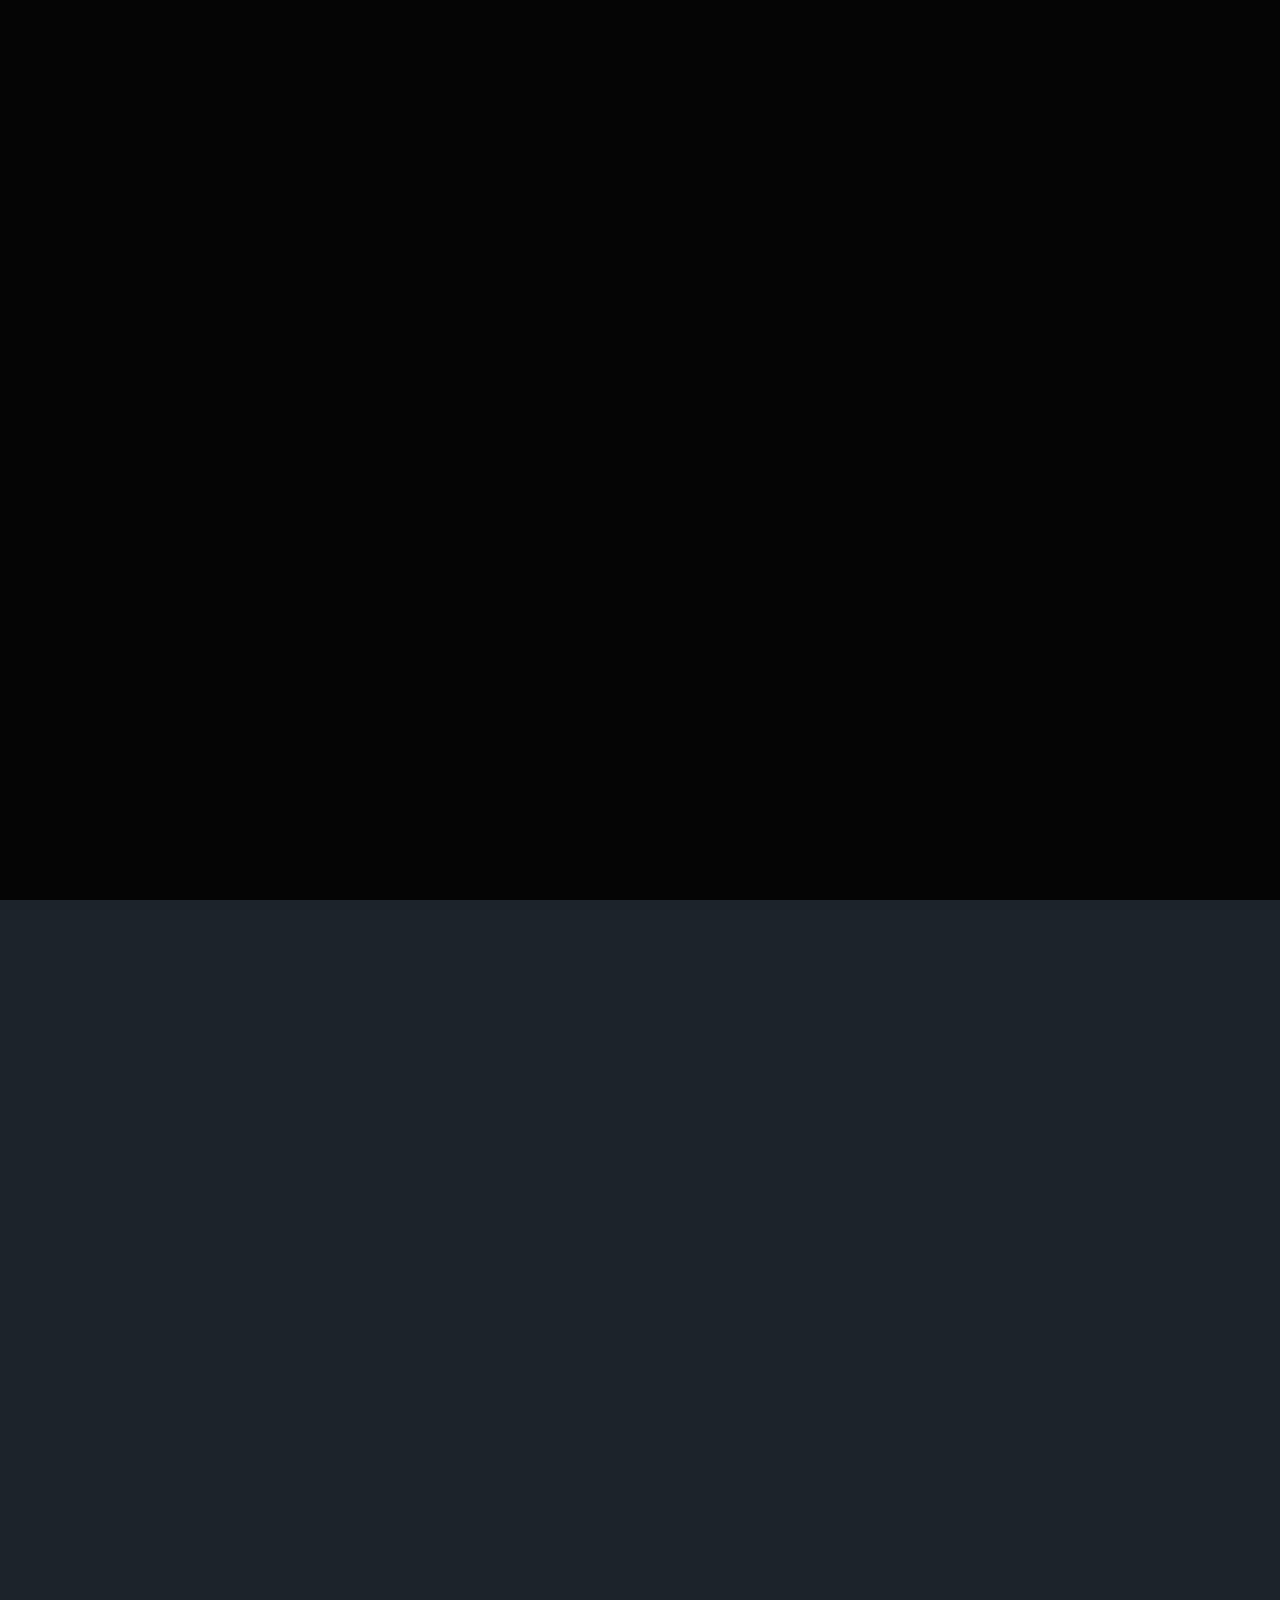
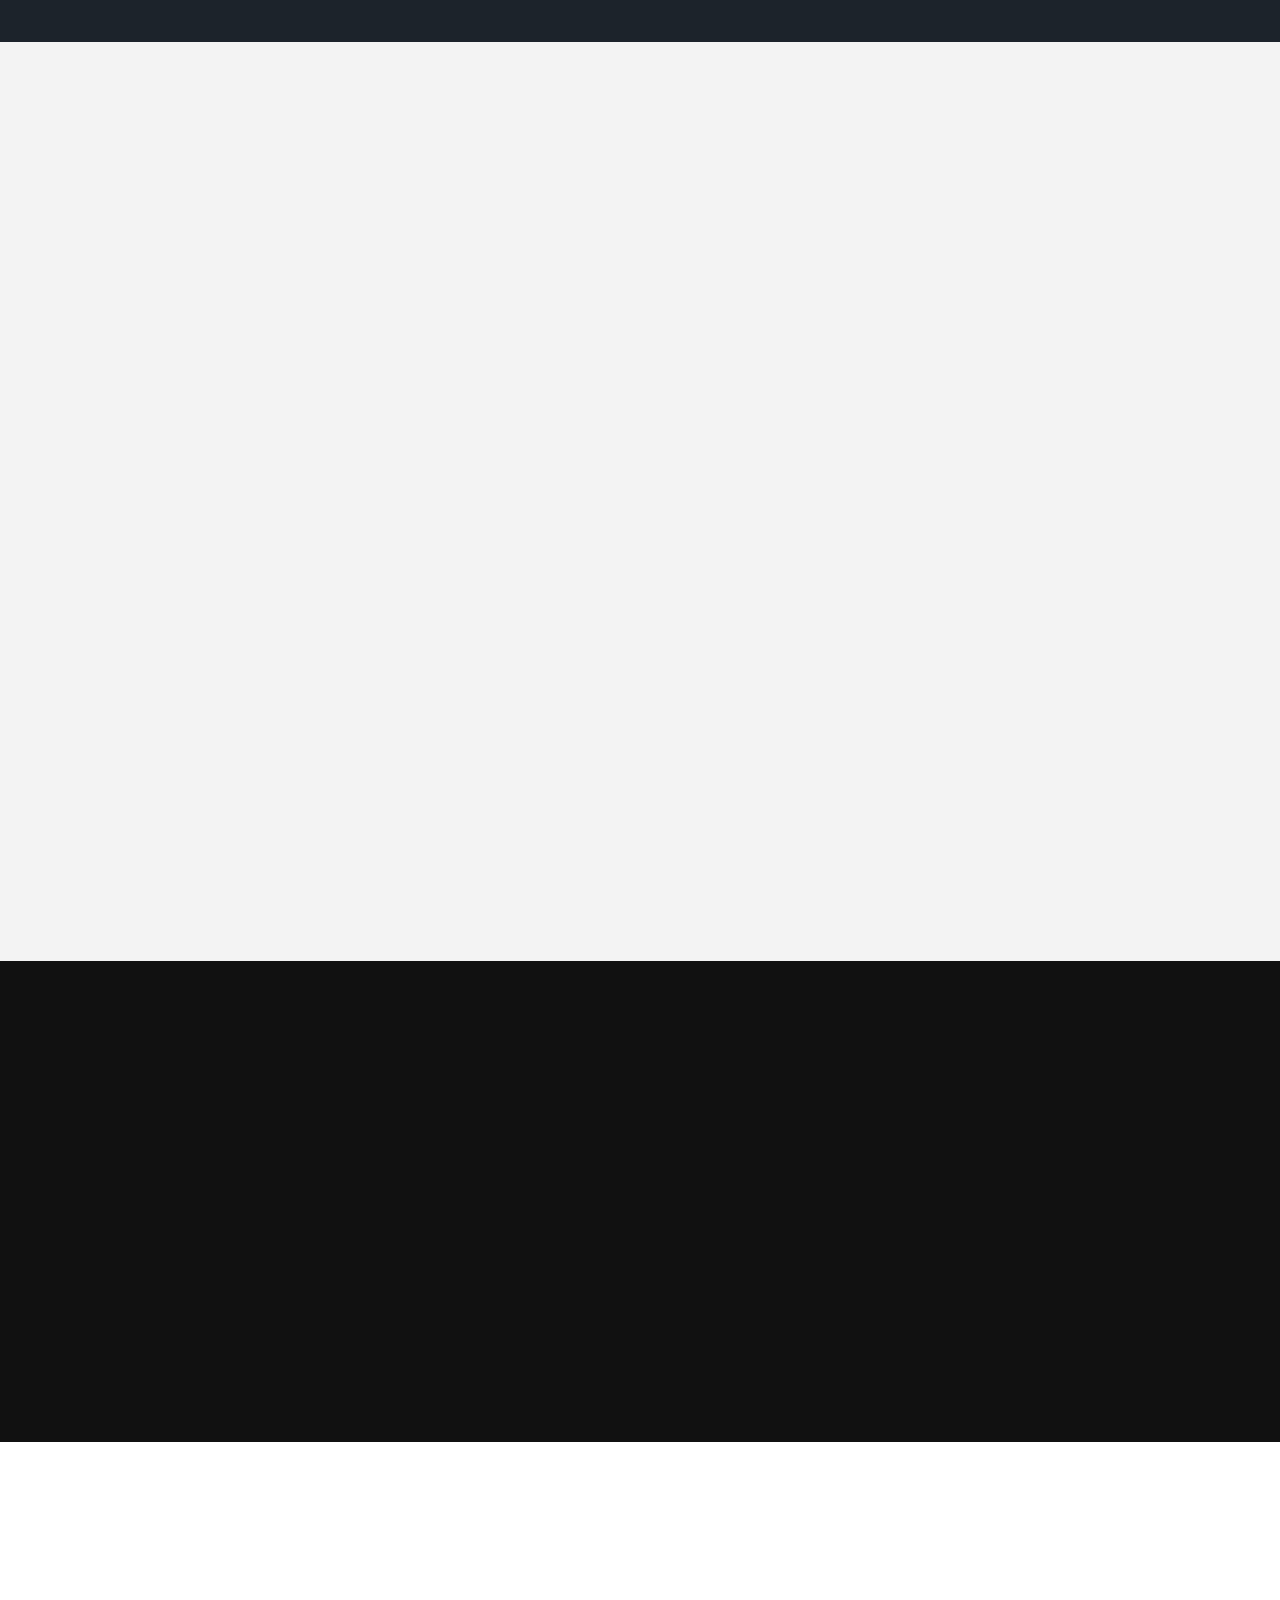
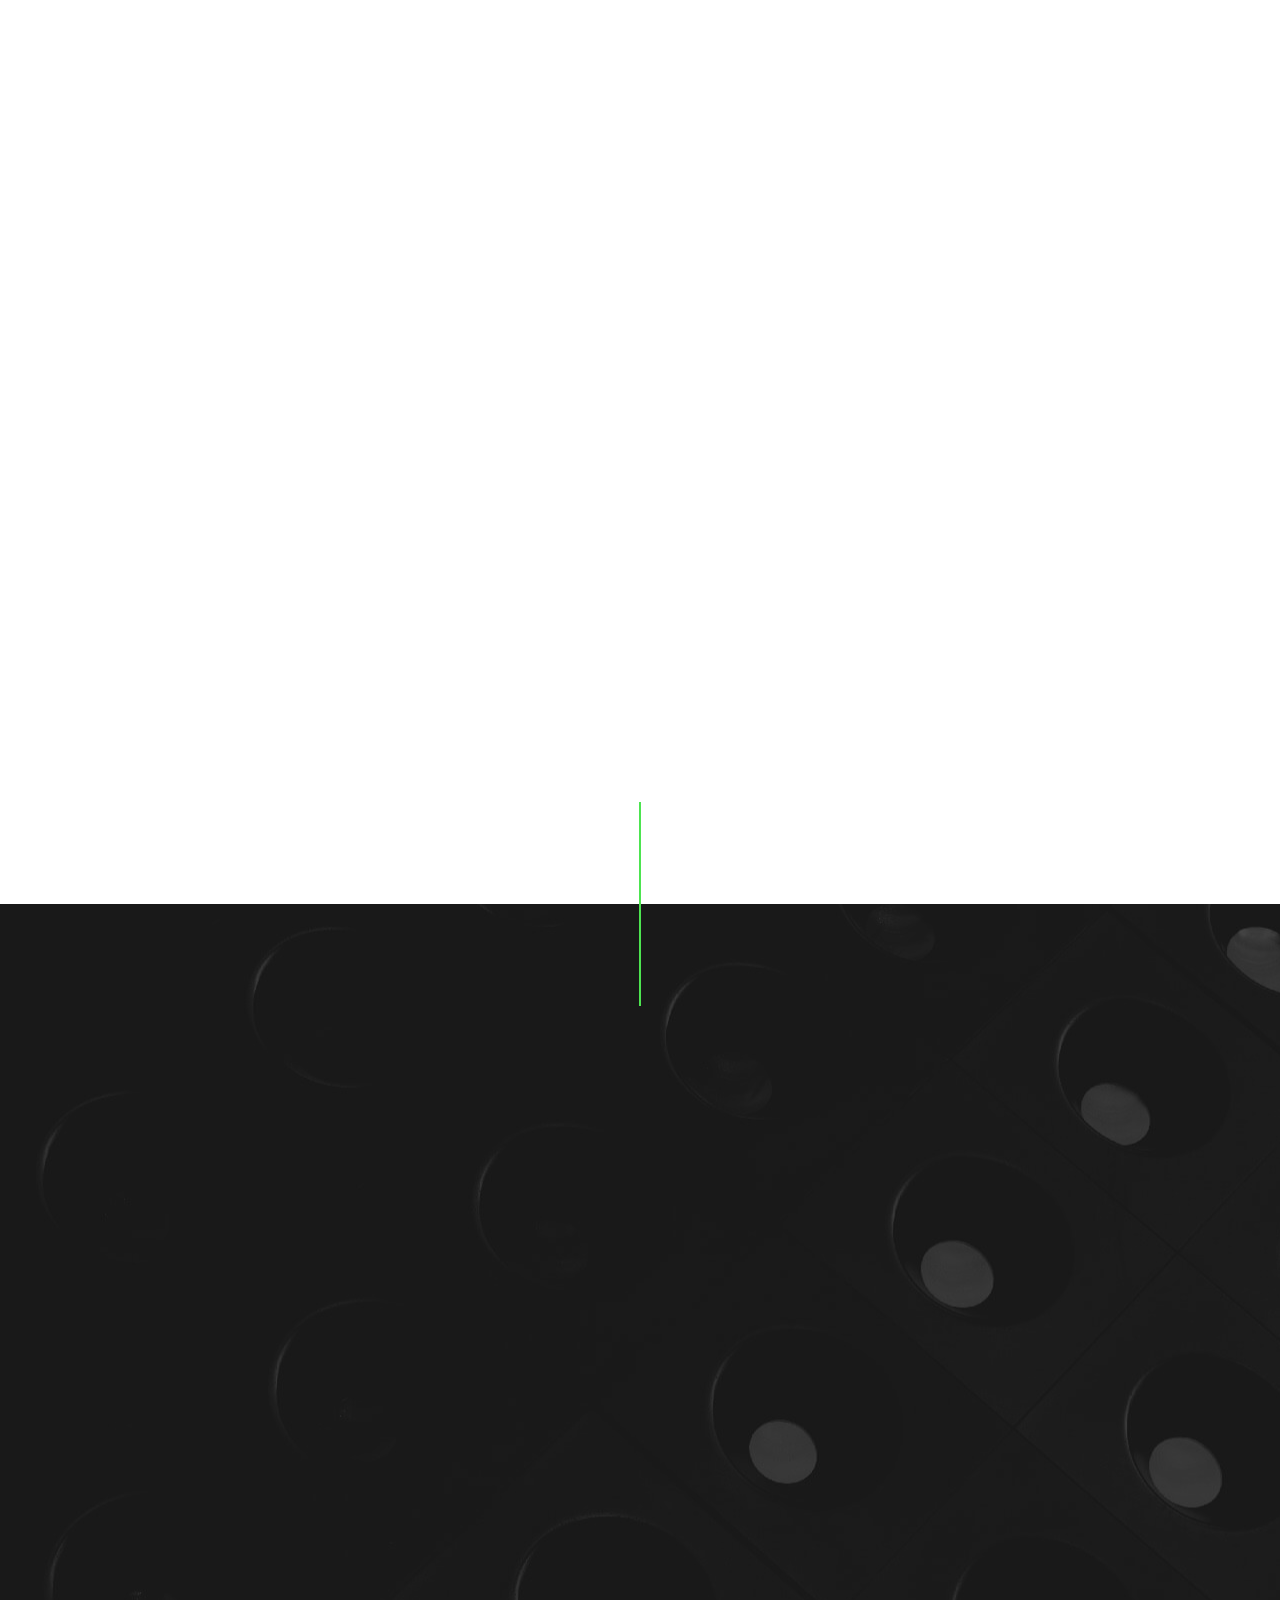
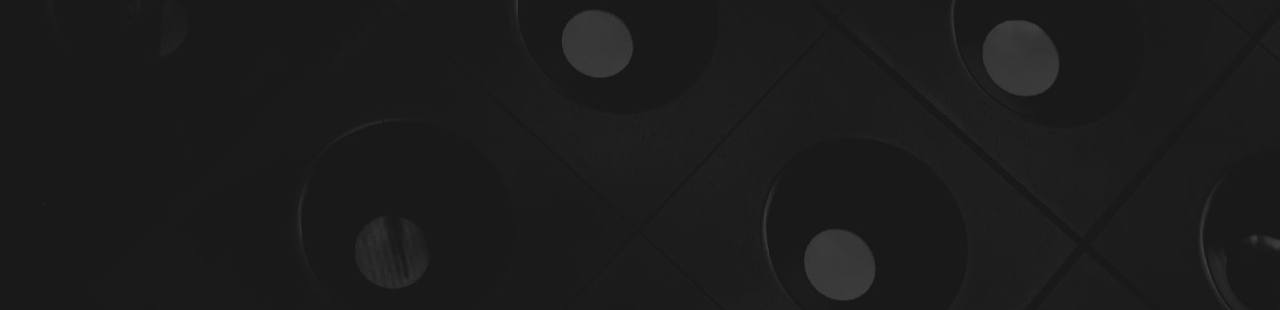
==== commit 0d323804: "Merge pull request #13 from andispapageo/develop" ====
--- a/index.html
+++ b/index.html
@@ -760,9 +760,7 @@
             <div class="contact-secondary">
                 <div class="contact-info">
  
-                    <a href="files/Papageorgiou_Andreas_Resume.pdf" target="_blank"  download="Papageorgiou_Andreas_Resume">
-                        <button type="button">Download Resume</button>
-                    </a>
+                    
                     <h3 class="h6 hide-on-fullwidth">Contact Info</h3>
 
                     <div class="cinfo">
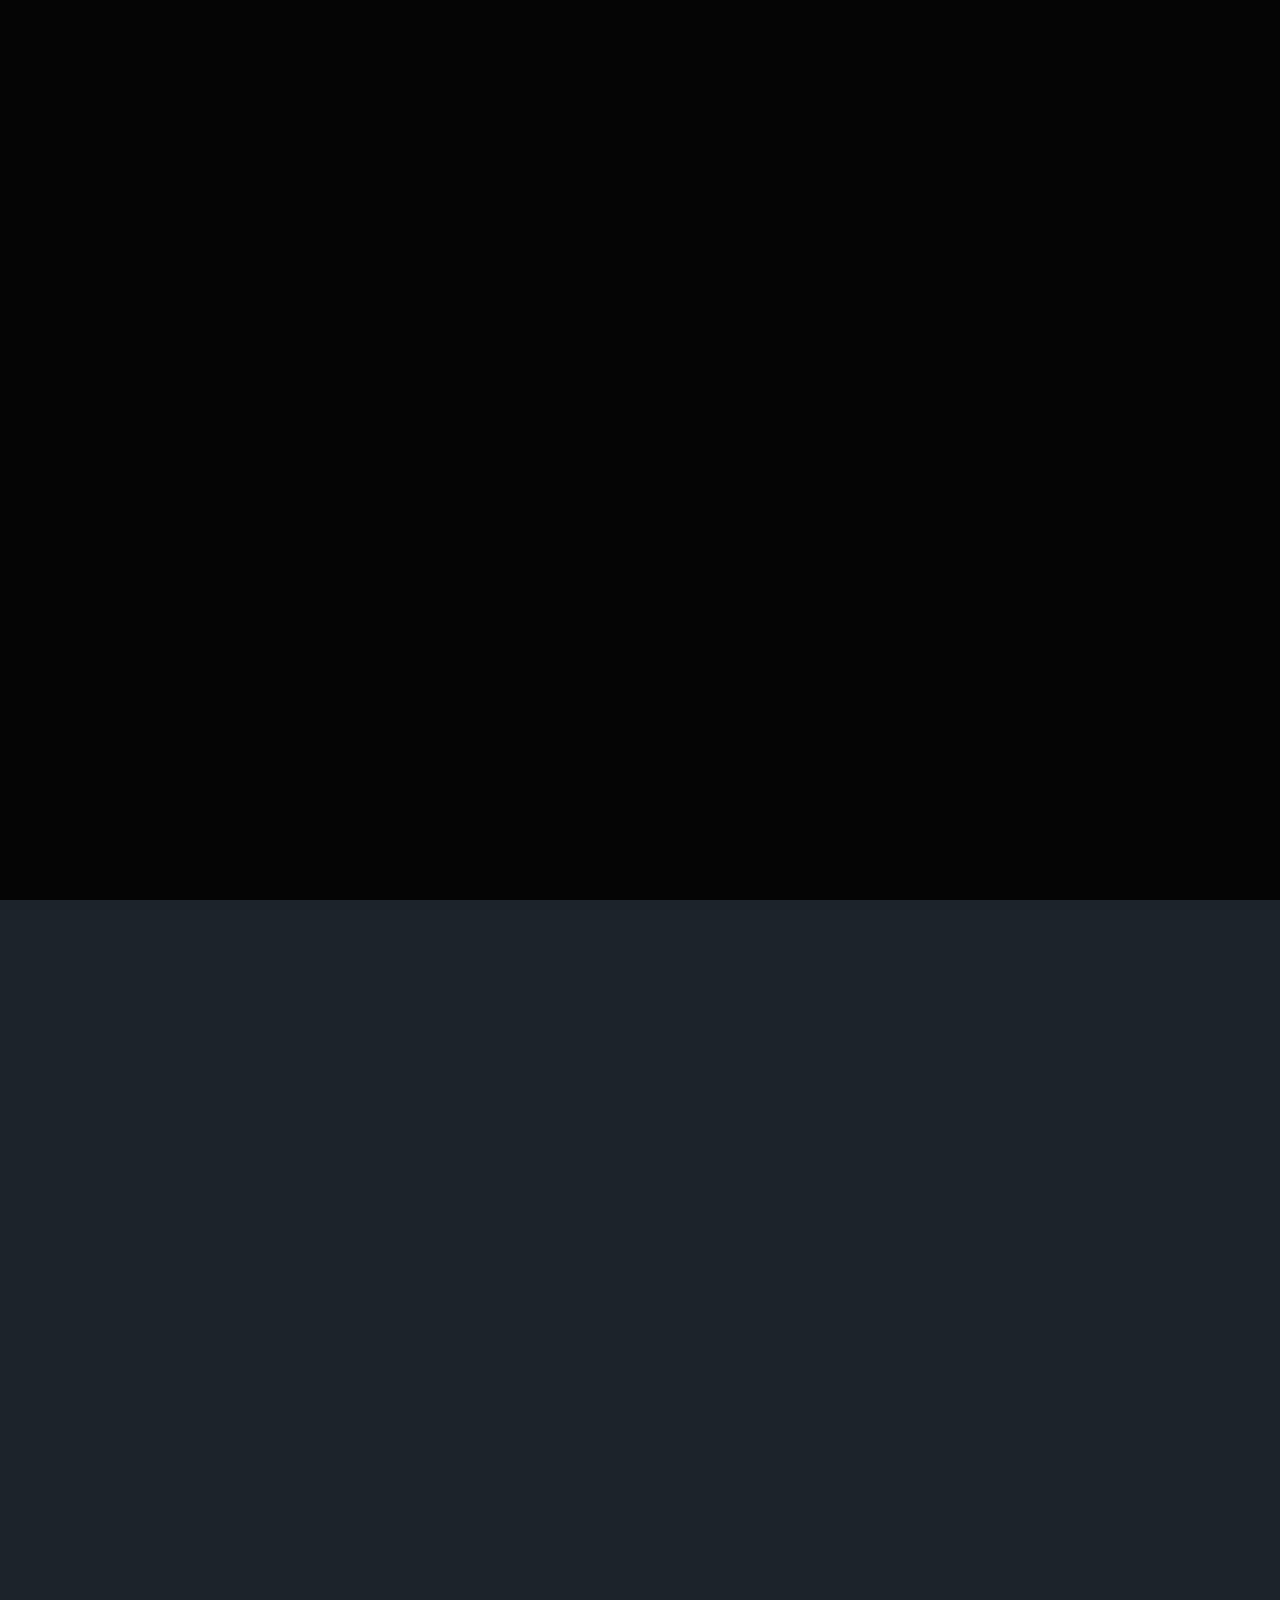
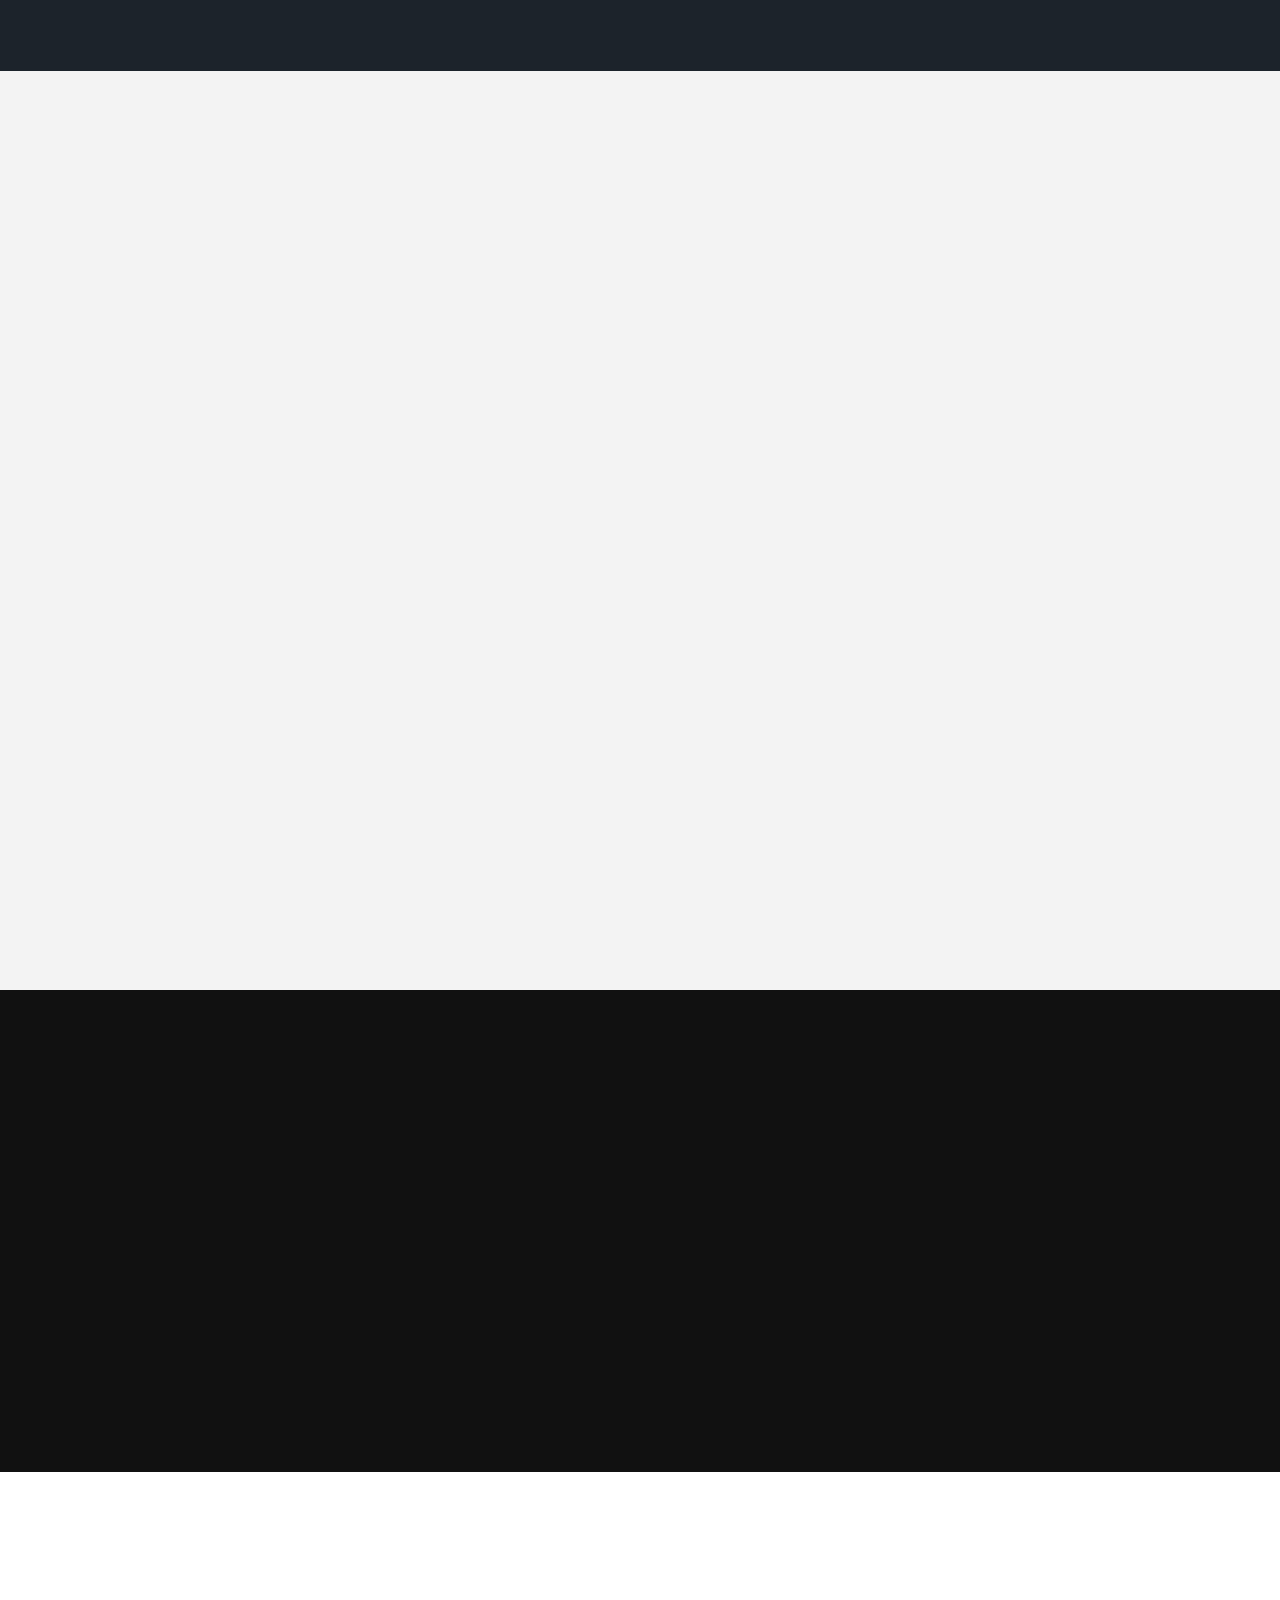
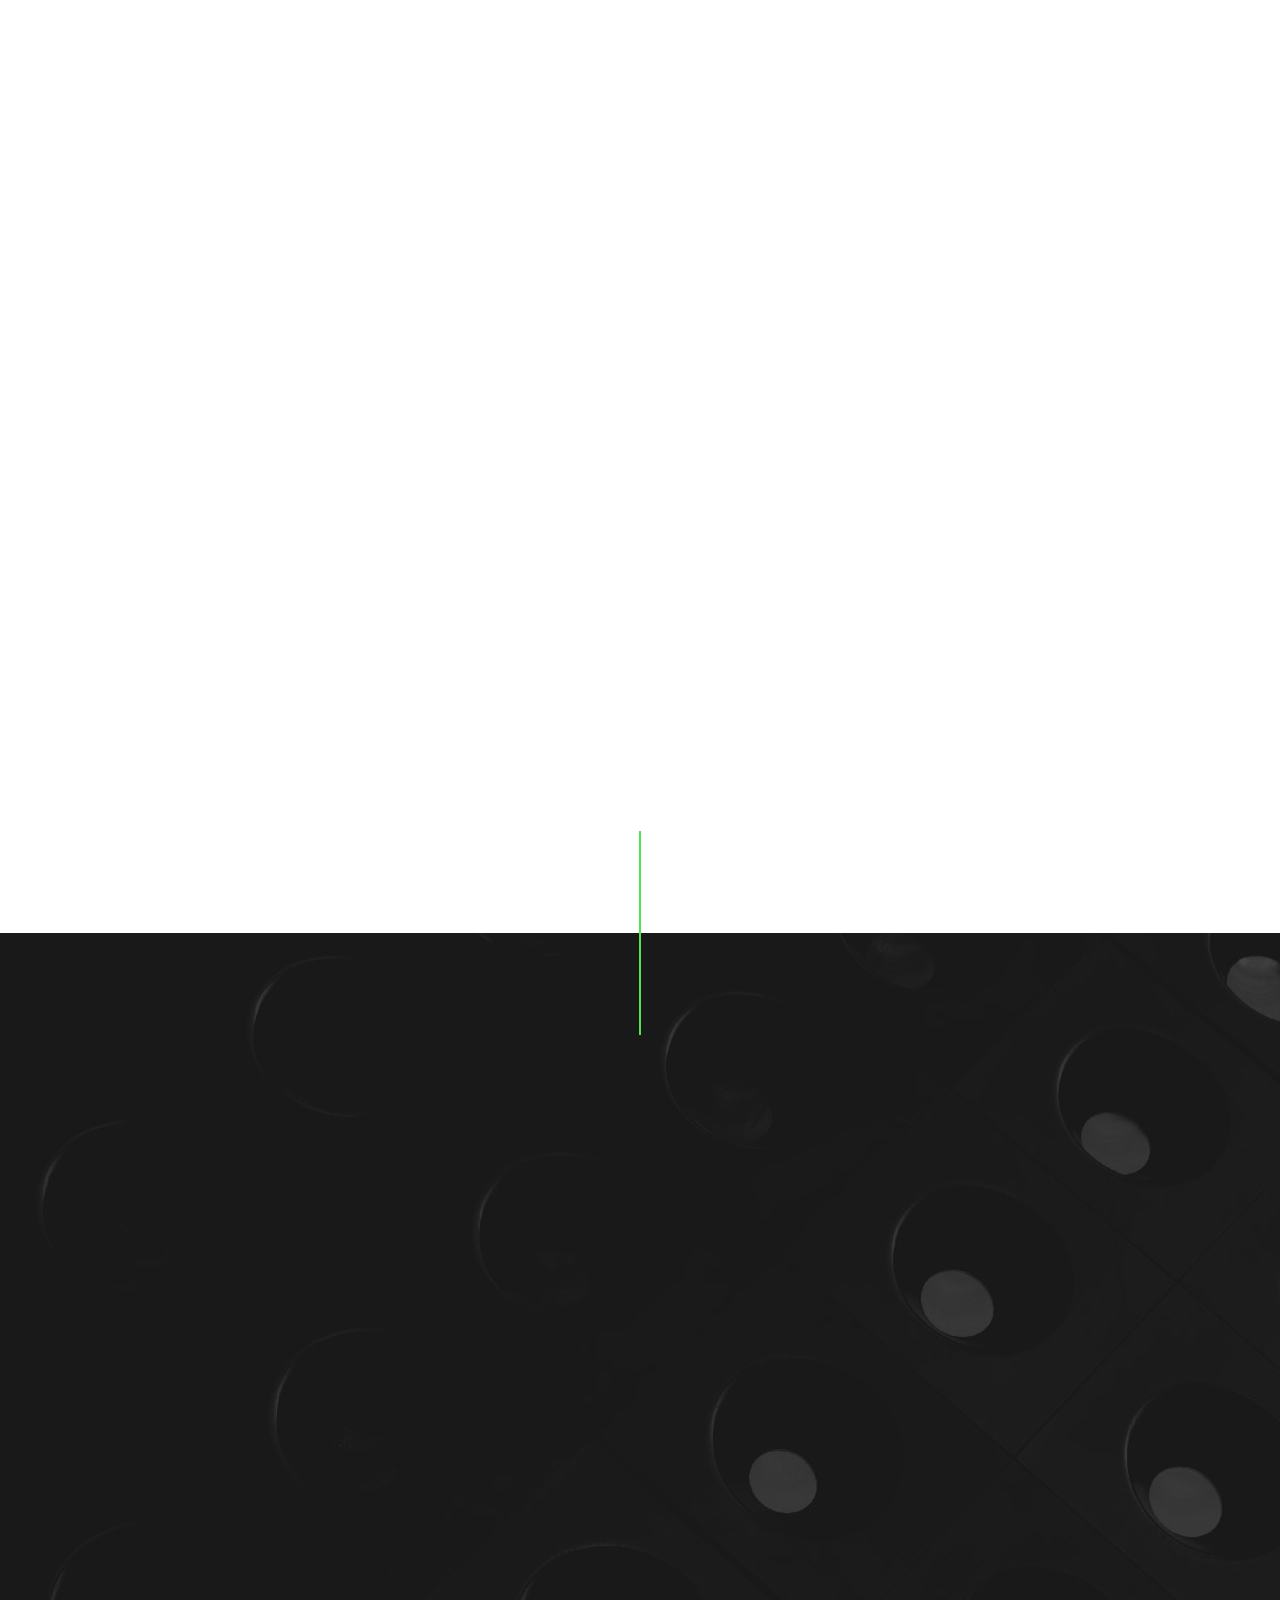
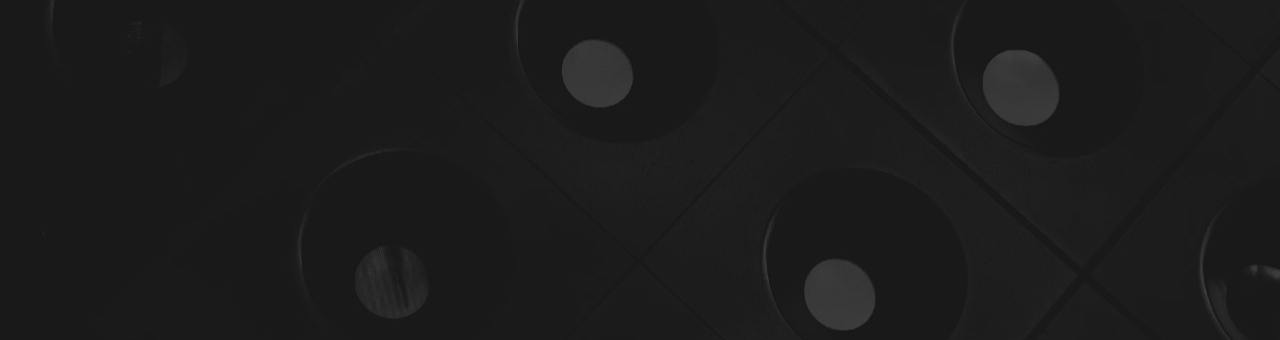
==== commit ff95450e: "Altering the position and descirption" ====
--- a/index.html
+++ b/index.html
@@ -98,8 +98,8 @@
                 <h3 style="text-transform:initial">andispapageo.github.io </h3>
                 <h3 style="text-transform:initial"><strong class="cst-name">Papageorgiou Andreas</strong> Personal Codespace </h3>
                 <h2 style="margin-top: 40px; color:#c5c5c5">
-                    Trading Platforms Developer  <br> Supervisor / Lead Software Engineer .NET <br><br>
-                    Fintech (Forex), Blockchain, Microservices
+                    Trading Platforms Engineering Manager .NET  <br> Dubai, Cyprus <br><br>
+                    Forex, Capital Markets, Blockchain, Machine Learning.
                 </h2>
 
                 <div class="home-content__buttons">
@@ -154,10 +154,11 @@
         <div class="row about-desc" data-aos="fade-up">
             <div class="col-full" style="color: #f3f3f3; font-size: 16px; margin: 30px 0px;">
                 <p>
-                 Experienced .NET Engineer from 2017 within areas of Foreign Exchange, Blockchain and Fintech. <br> From low level programming (micro c) 
-                 to (.NET, C++, Java) and microservices.
-                 Always curious of the cloud orchestration, focusing to create custom microservices on Platforms acting as Iaas ,Paas or Saas.
-                 Clean architecture, scalability, dockerization of services or trading plugins for cloud system maintenability. Experienced in latest .NET Core and AWS Cloudfront.
+                 Experienced .NET Engineer from 2014 within areas of Foreign Exchange, Blockchain and Fintech. <br> From low level programming (micro c) 
+                 to (.NET, C++, Java), microservices to cloud.
+                 Always curious focusing to create custom microservices on Platforms acting as Iaas ,Paas or Saas.
+                 Clean architecture, scalability, dockerization of trading service for cloud system maintenability. Experienced in latest .NET Core and AWS Cloudfront.
+                 Trading Platforms specialisation Metaquotes (MT5,MT4), cTrader, TradingView.
                  
                 </p>
                 <ul >
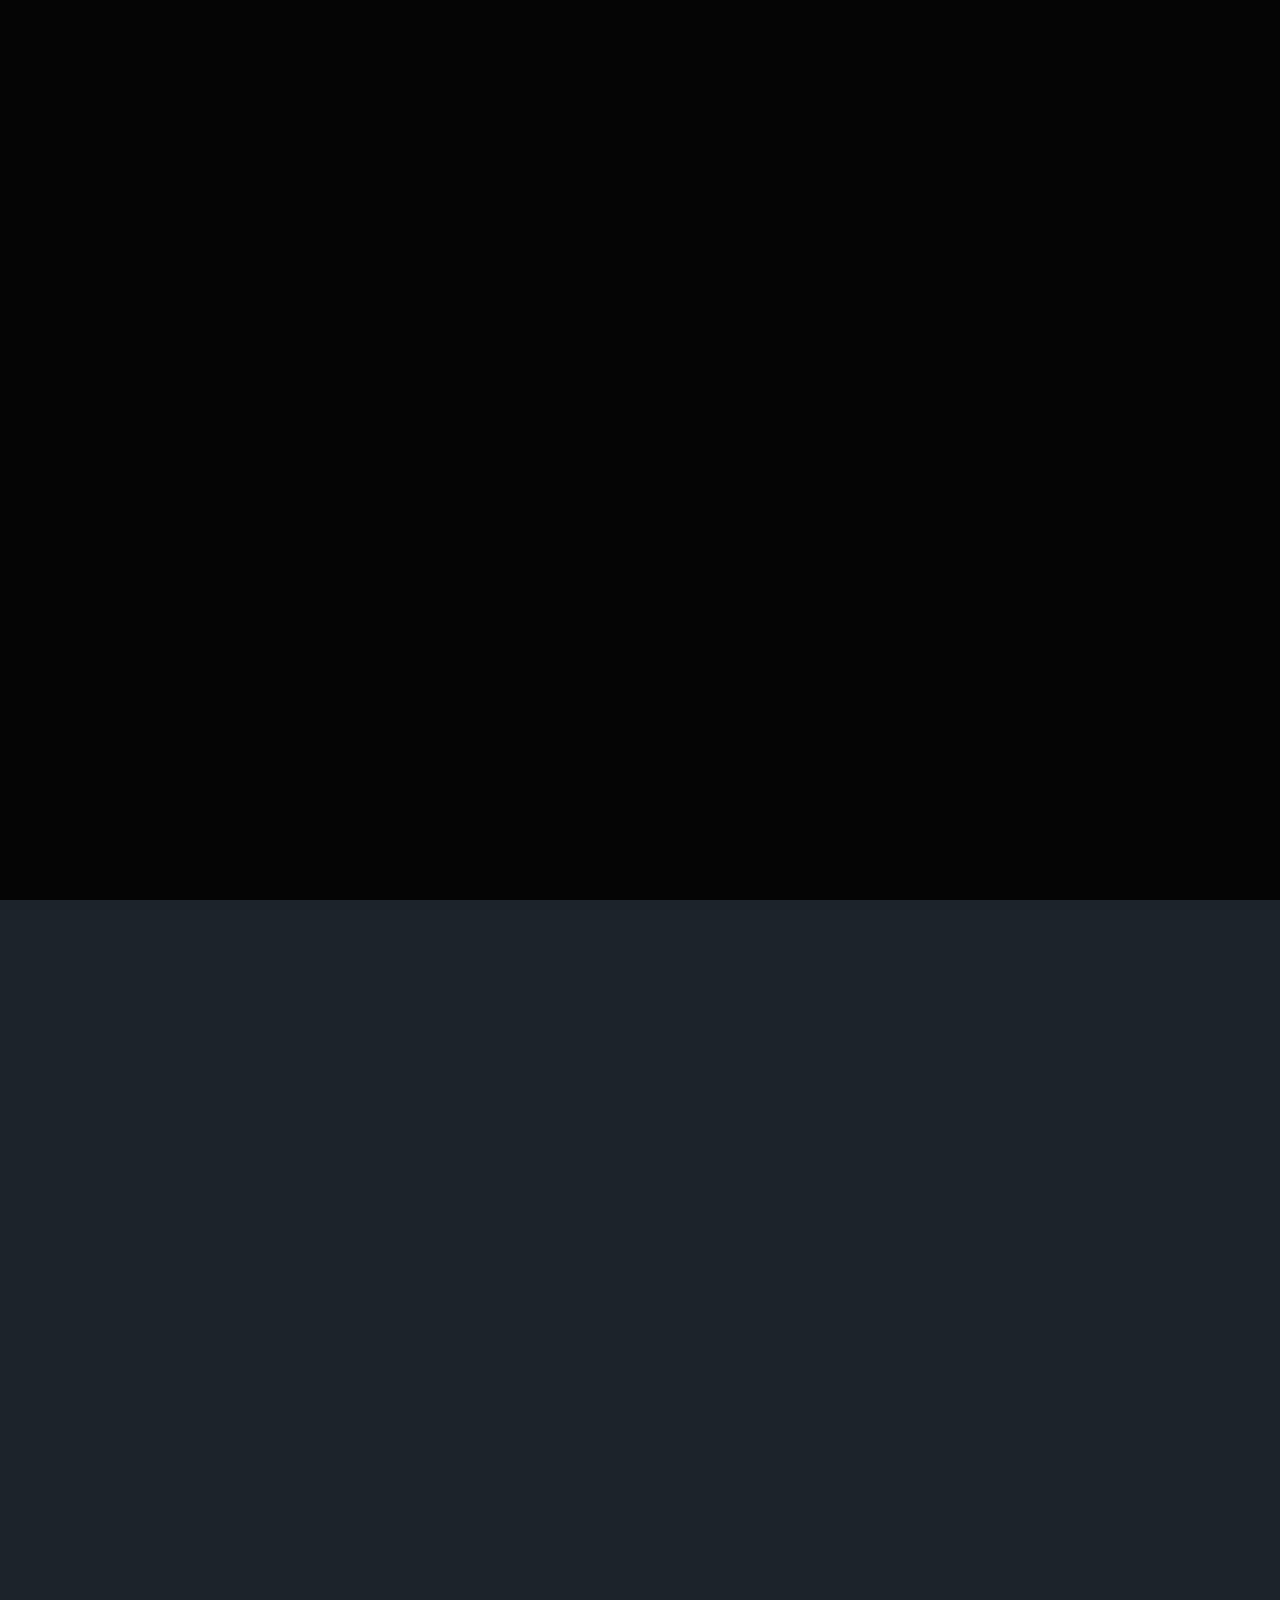
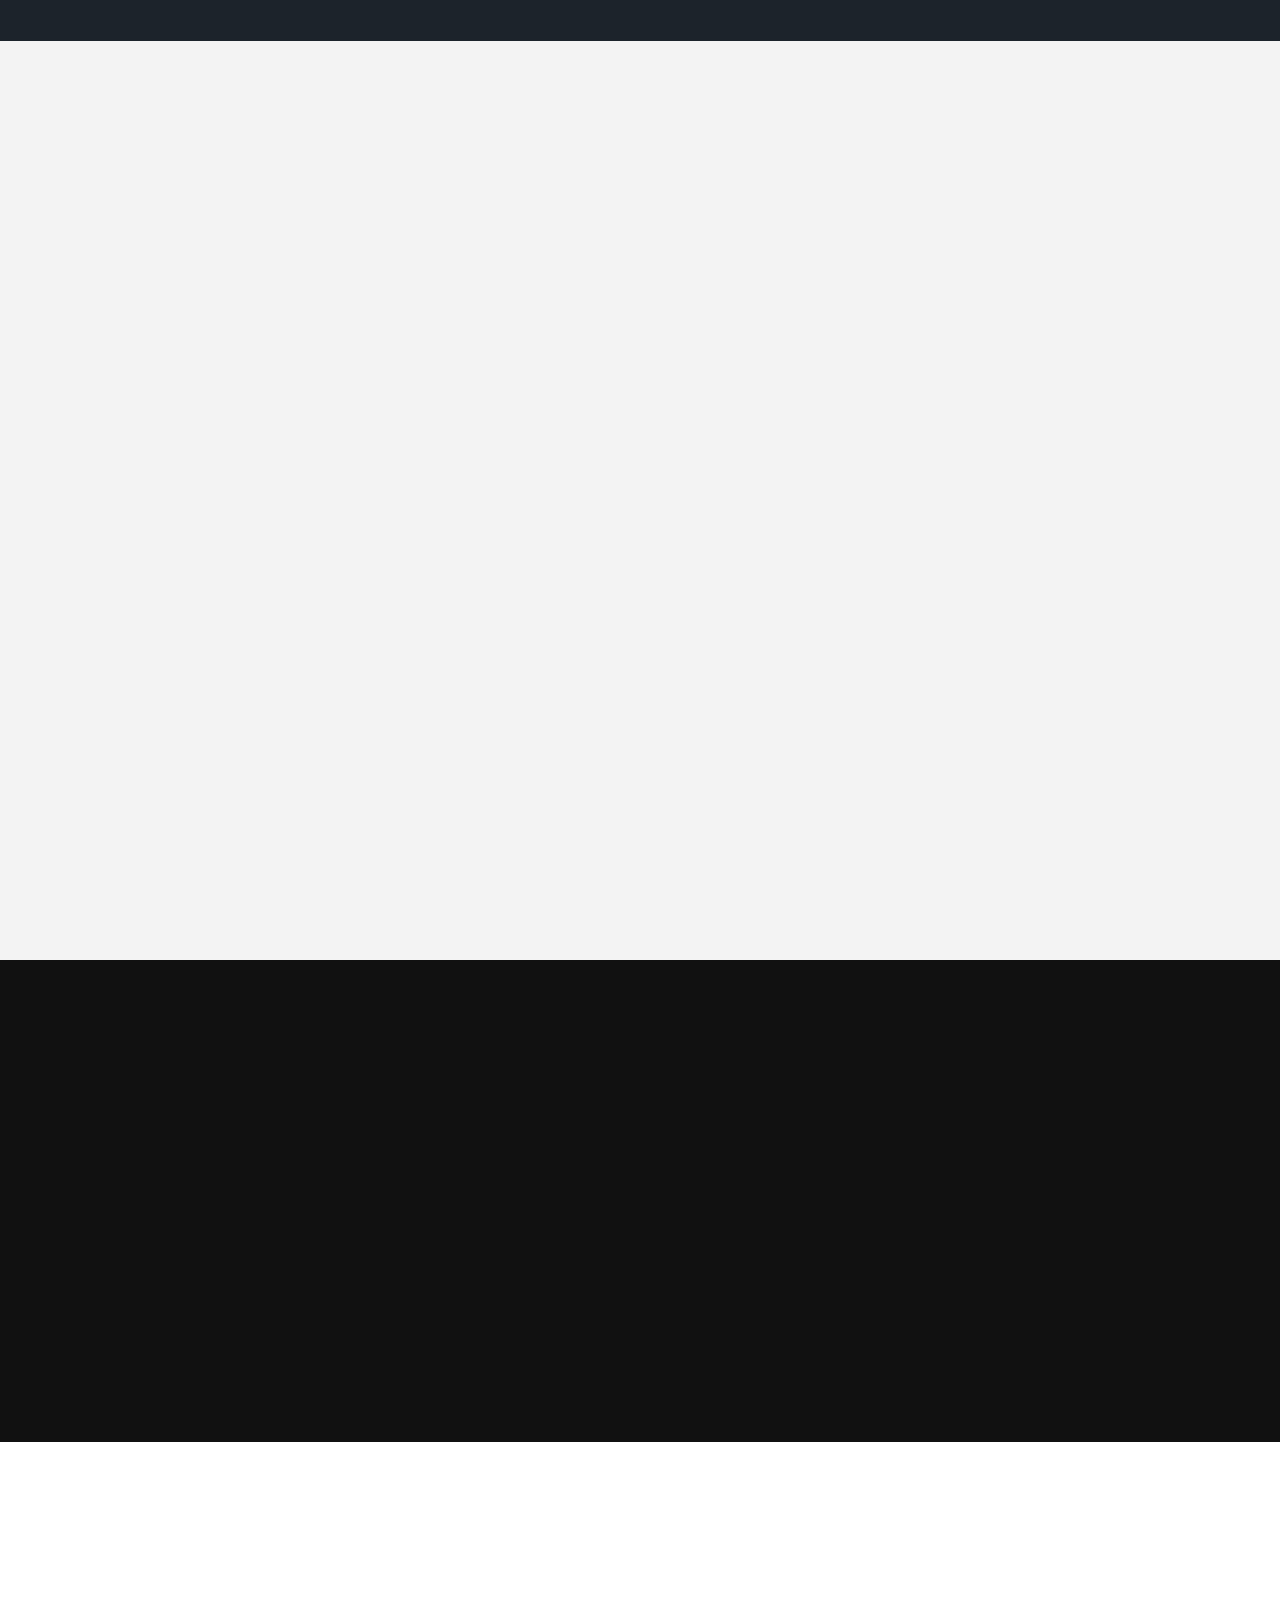
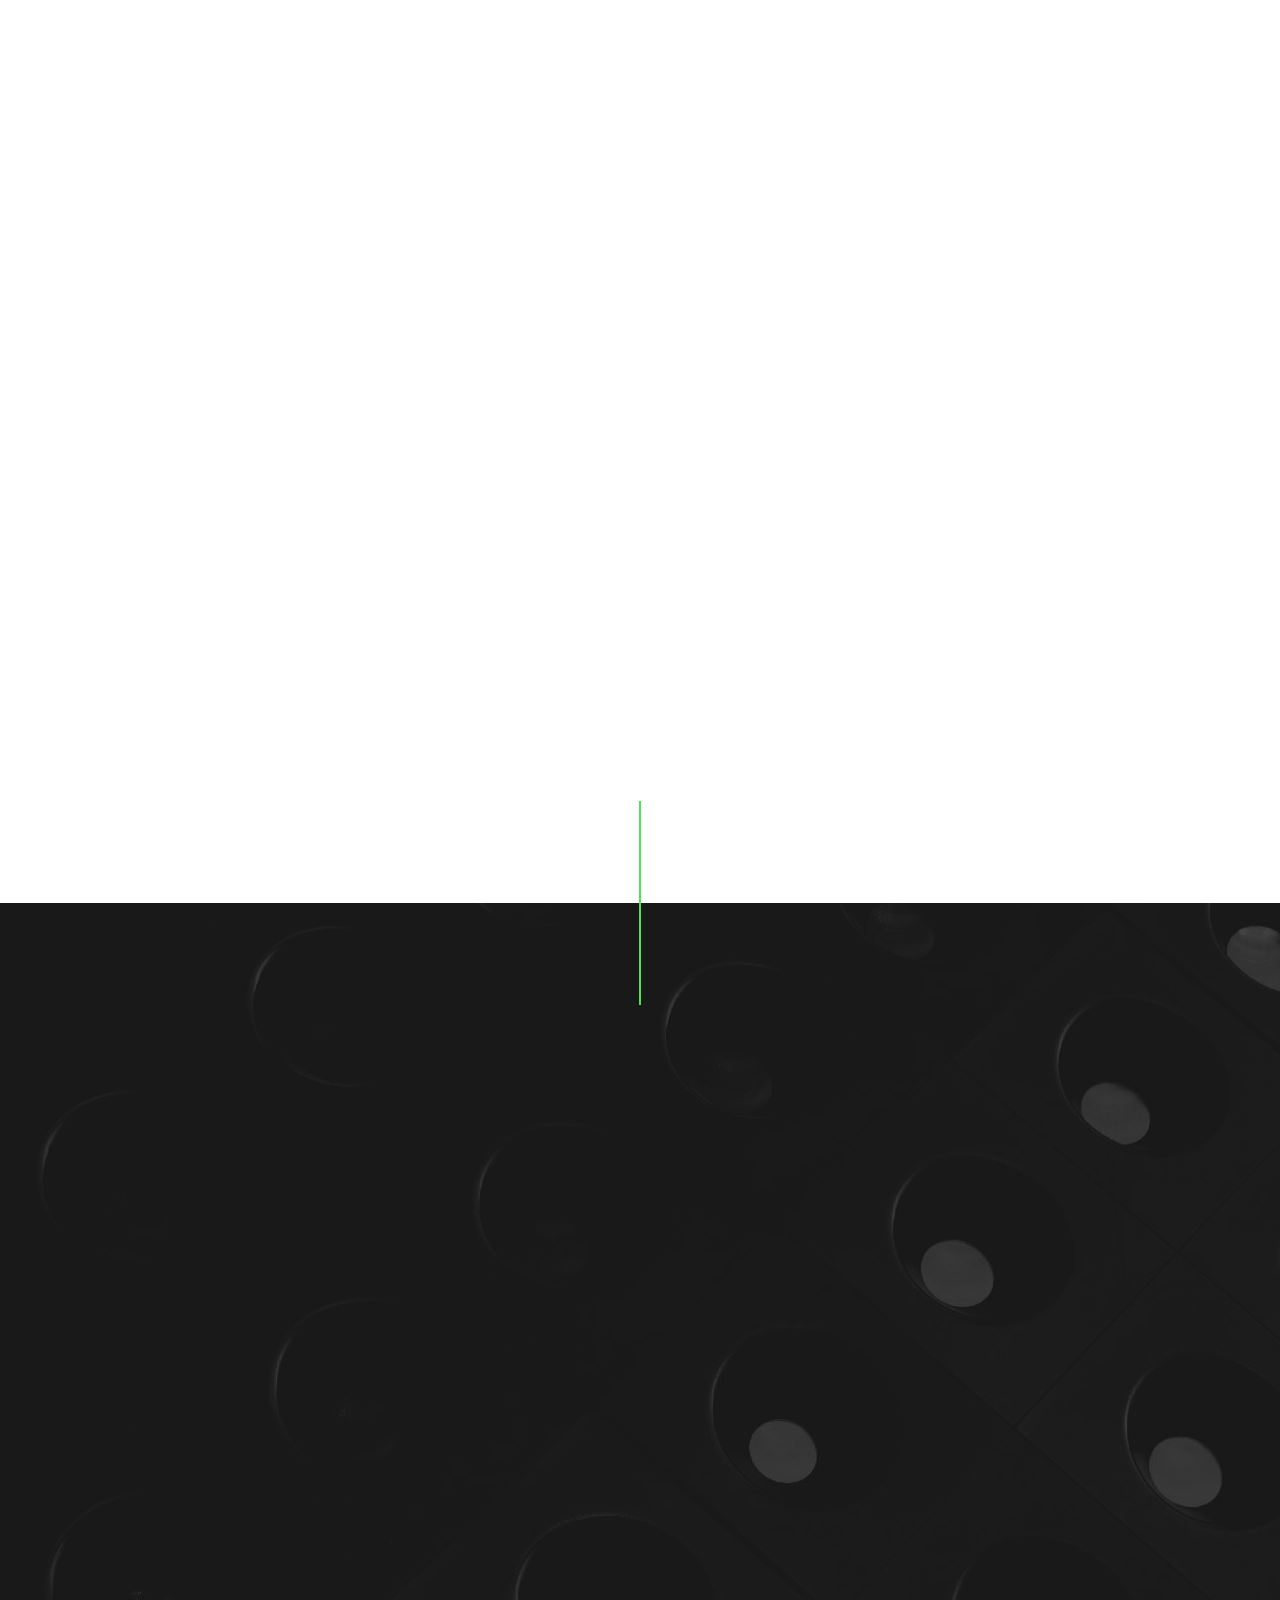
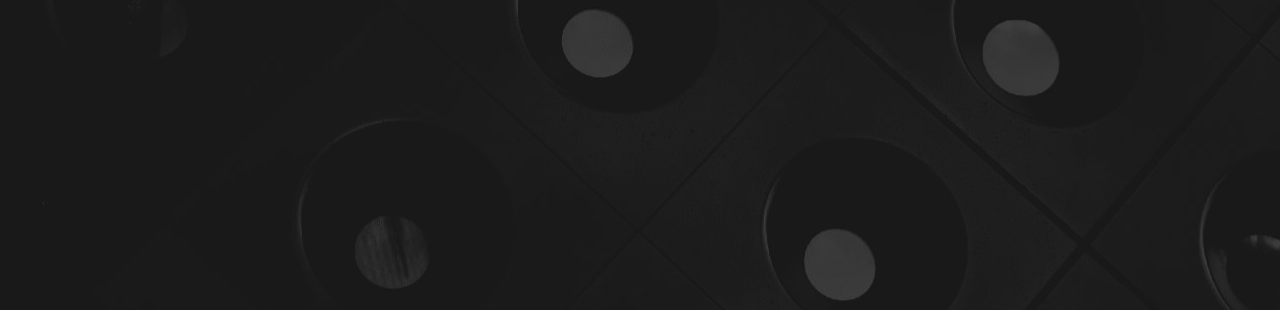
==== commit cc25397f: "Removing Dubai, Cyprus" ====
--- a/index.html
+++ b/index.html
@@ -98,7 +98,7 @@
                 <h3 style="text-transform:initial">andispapageo.github.io </h3>
                 <h3 style="text-transform:initial"><strong class="cst-name">Papageorgiou Andreas</strong> Personal Codespace </h3>
                 <h2 style="margin-top: 40px; color:#c5c5c5">
-                    Trading Platforms Engineering Manager .NET  <br> Dubai, Cyprus <br><br>
+                    Trading Platforms Engineering Manager .NET <br><br>
                     Forex, Capital Markets, Blockchain, Machine Learning.
                 </h2>
 
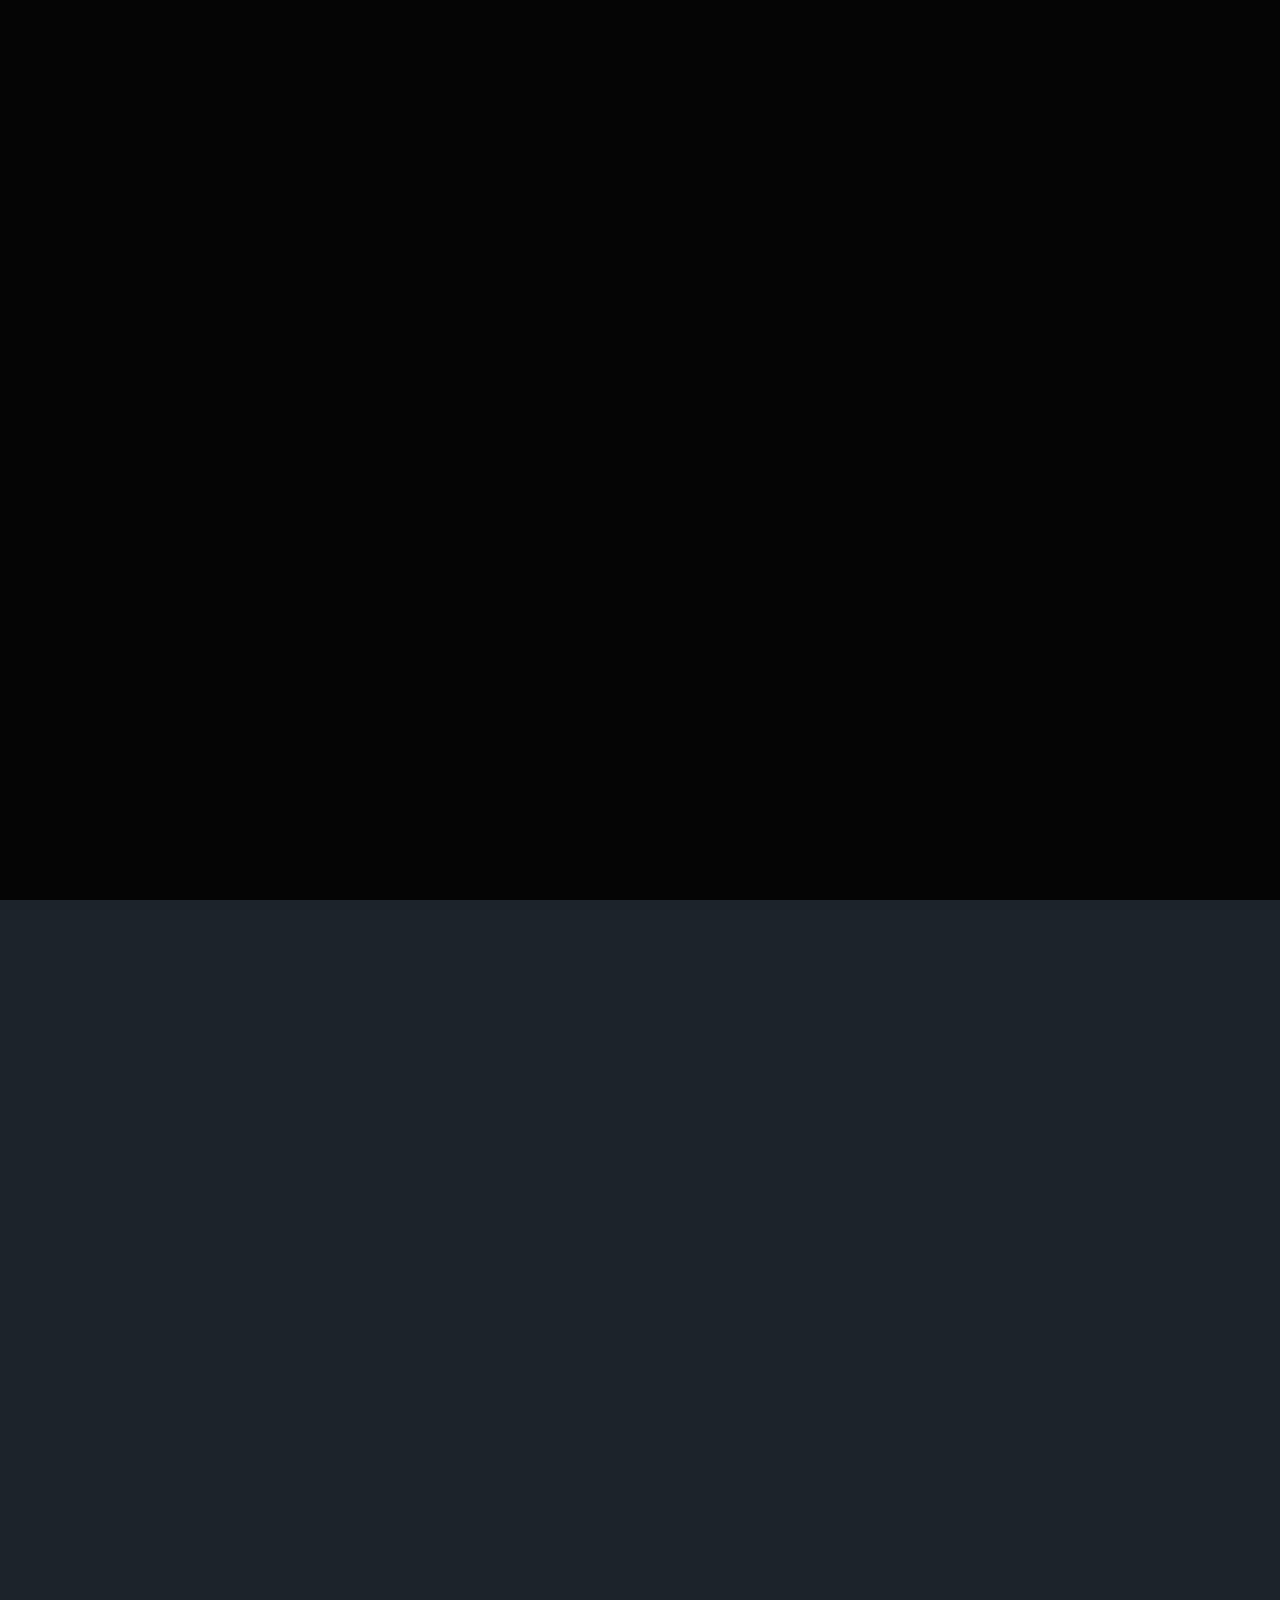
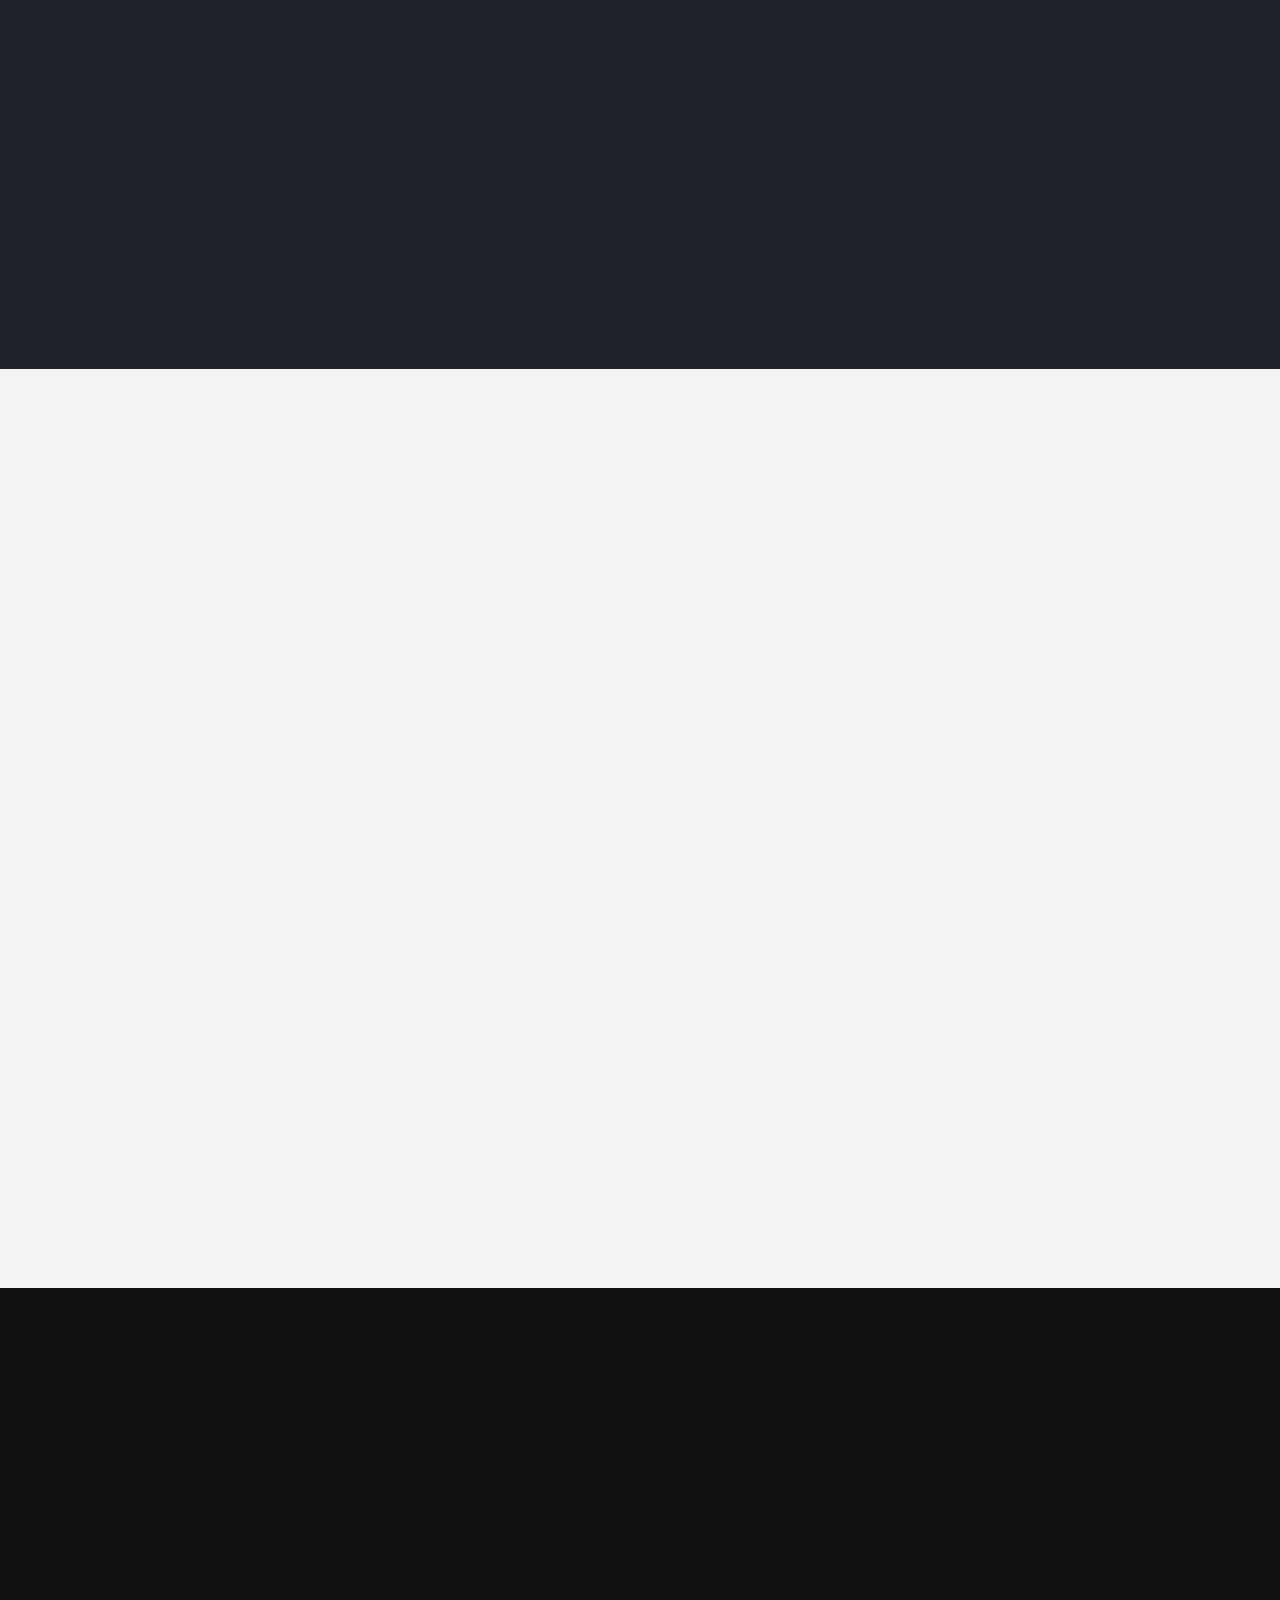
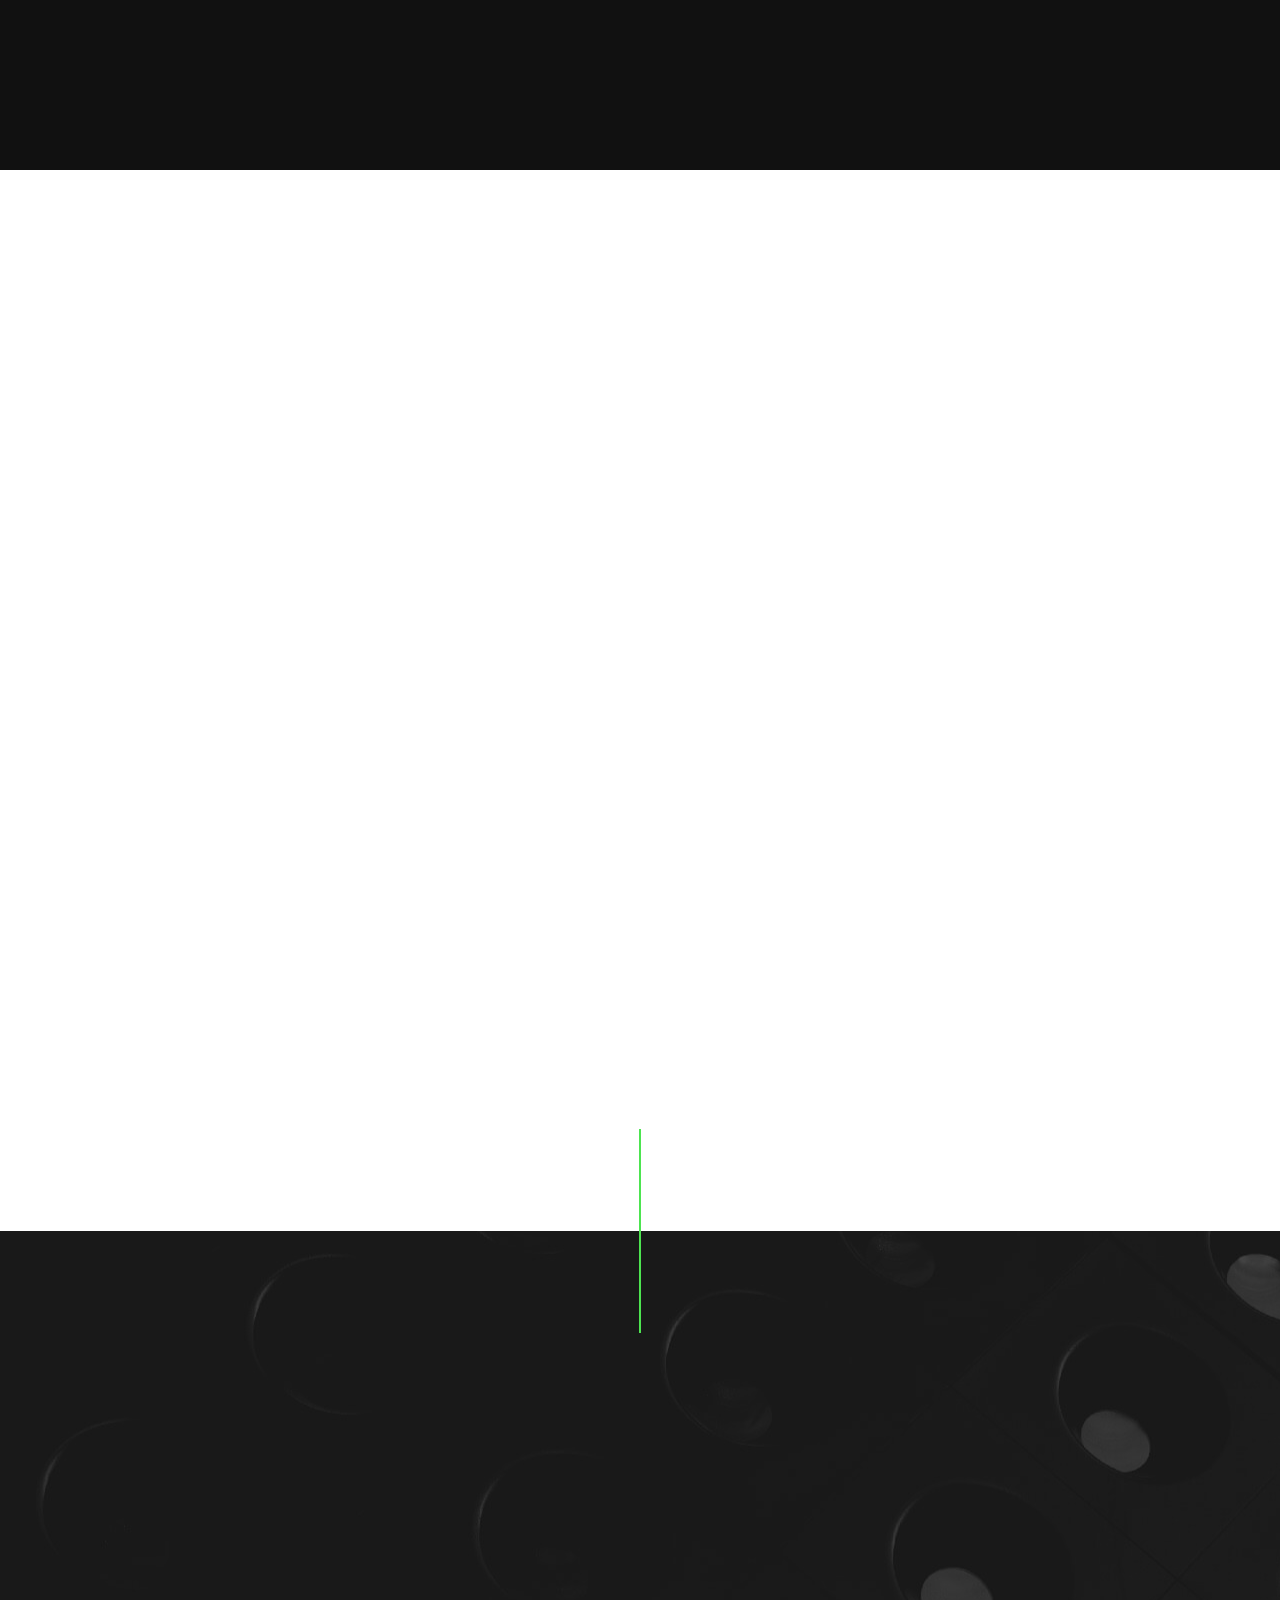
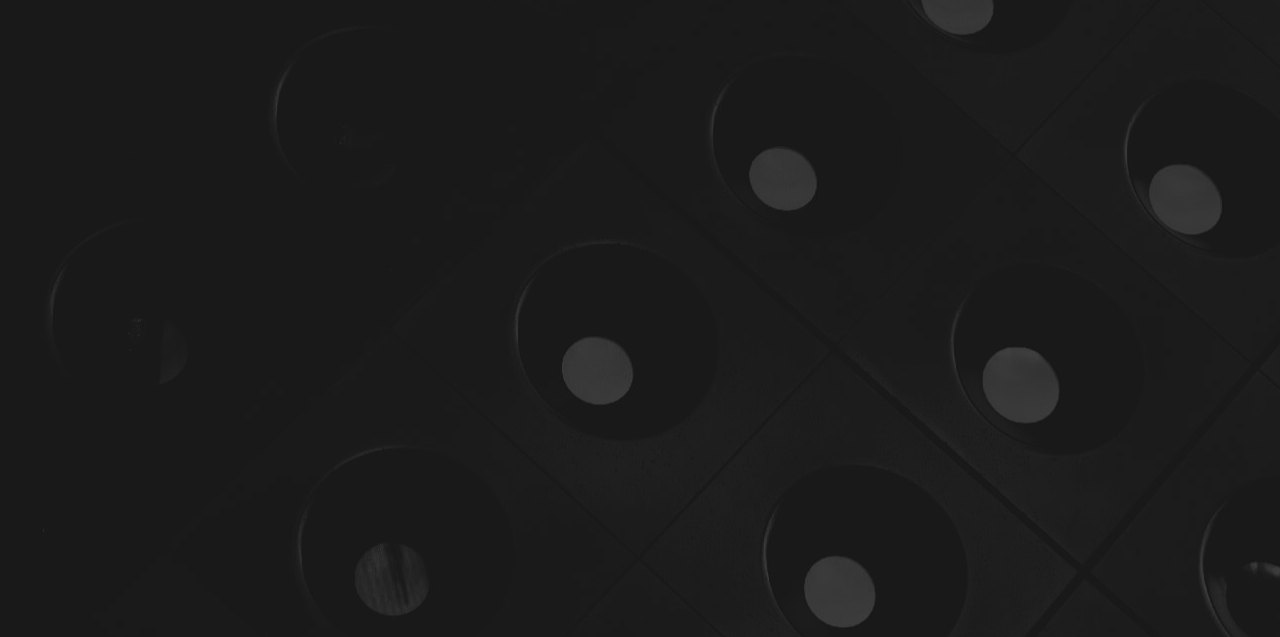
==== commit 4ae3f465: "Adding more content" ====
--- a/index.html
+++ b/index.html
@@ -62,7 +62,7 @@
                     <li><a class="smoothscroll"  href="#contact" title="contact">Contact</a></li>
                 </ul>
     
-                <p>Andreas Papageorgiou - Trading Software Developer Codespace</p>
+                <p>Andreas Papageorgiou - Trading Software Engineering Manager Codespace</p>
     
                 <ul class="header-nav__social">
                     <li>
@@ -98,8 +98,8 @@
                 <h3 style="text-transform:initial">andispapageo.github.io </h3>
                 <h3 style="text-transform:initial"><strong class="cst-name">Papageorgiou Andreas</strong> Personal Codespace </h3>
                 <h2 style="margin-top: 40px; color:#c5c5c5">
-                    Trading Platforms Engineering Manager .NET <br><br>
-                    Forex, Capital Markets, Blockchain, Machine Learning.
+                    Trading Platforms Engineering Manager .NET <br>
+                    Forex, Blockchain, Machine Learning
                 </h2>
 
                 <div class="home-content__buttons">
@@ -154,22 +154,40 @@
         <div class="row about-desc" data-aos="fade-up">
             <div class="col-full" style="color: #f3f3f3; font-size: 16px; margin: 30px 0px;">
                 <p>
-                 Experienced .NET Engineer from 2014 within areas of Foreign Exchange, Blockchain and Fintech. <br> From low level programming (micro c) 
-                 to (.NET, C++, Java), microservices to cloud.
-                 Always curious focusing to create custom microservices on Platforms acting as Iaas ,Paas or Saas.
-                 Clean architecture, scalability, dockerization of trading service for cloud system maintenability. Experienced in latest .NET Core and AWS Cloudfront.
-                 Trading Platforms specialisation Metaquotes (MT5,MT4), cTrader, TradingView.
-                 
+                 Experienced .NET Engineering Manager
+                 Since 2014, he has cultivated extensive experience within the Foreign Exchange, Blockchain, and Fintech sectors. My technical proficiency encompasses low-level programming (micro C) and advanced languages such as .NET, C++, and Java.
+                 A proven track record in developing custom microservices on platforms functioning as IaaS, PaaS, or SaaS. Key areas of expertise include:
+                   <ul style="list-style: square;">
+                    <li>
+                        Clean Architecture and Scalability: Designing robust, scalable systems.
+                    </li>
+                    <li>
+                        Dockerization: Enhancing cloud system maintainability through containerization of trading services.
+                    </li>
+                    <li>
+                        Advanced Technologies: Expert in .NET Core and AWS Serverless applications.
+                    </li>
+                    <li>
+                        Comprehensive Monitoring and Security: Implementing advanced monitoring solutions and thorough security measures.
+                    </li>
+                   </ul>
+                   Committed to continuous learning and innovation, we strive to advance technology solutions and uphold industry best practices.
+                   Recognizing the critical importance of precision and reliability in today’s fast-paced financial markets. Our service is meticulously designed to provide comprehensive control, advanced analytical tools, and robust security measures, maintaining a competitive edge.
                 </p>
-                <ul >
+                <div class="row section-header has-bottom-sep" data-aos="fade-up">
+                    <div class="col-full">
+                        <h1 class=" display-1--light">Specialisation</h1>
+                    </div>
+                </div> <!-- end section-header -->
+                <ul style="list-style: square;">
                     <li class="simple-list__item">
-                        <p> Forex, Blockchain, Fintech, CRM, Portals, Rest Integrations Specialisation</p>
+                        CRM, Portals, Bridge Integration, ERP, ELP.
                     </li>
                     <li class="simple-list__item">
-                        <p>  Trading Platforms: MT5, MT4, cTrader, Sidechains</p>
+                        Trading Platforms: Metaquotes (MT5, MT4 Admin, Manager, API), Spotware (cTrader), TradingView
                     </li>
                     <li class="simple-list__item">
-                        <p>  Salesforce, TradingView, ForexVPS, Beeks, Pelican, Trading Central, Autochartist </p>
+                     Salesforce, TradingView, IC VPS, Copy Trading and Portfolio investment strategies, Social Trading (Pelican), Trading Central 
                     </li>
                 </ul>
             </div>
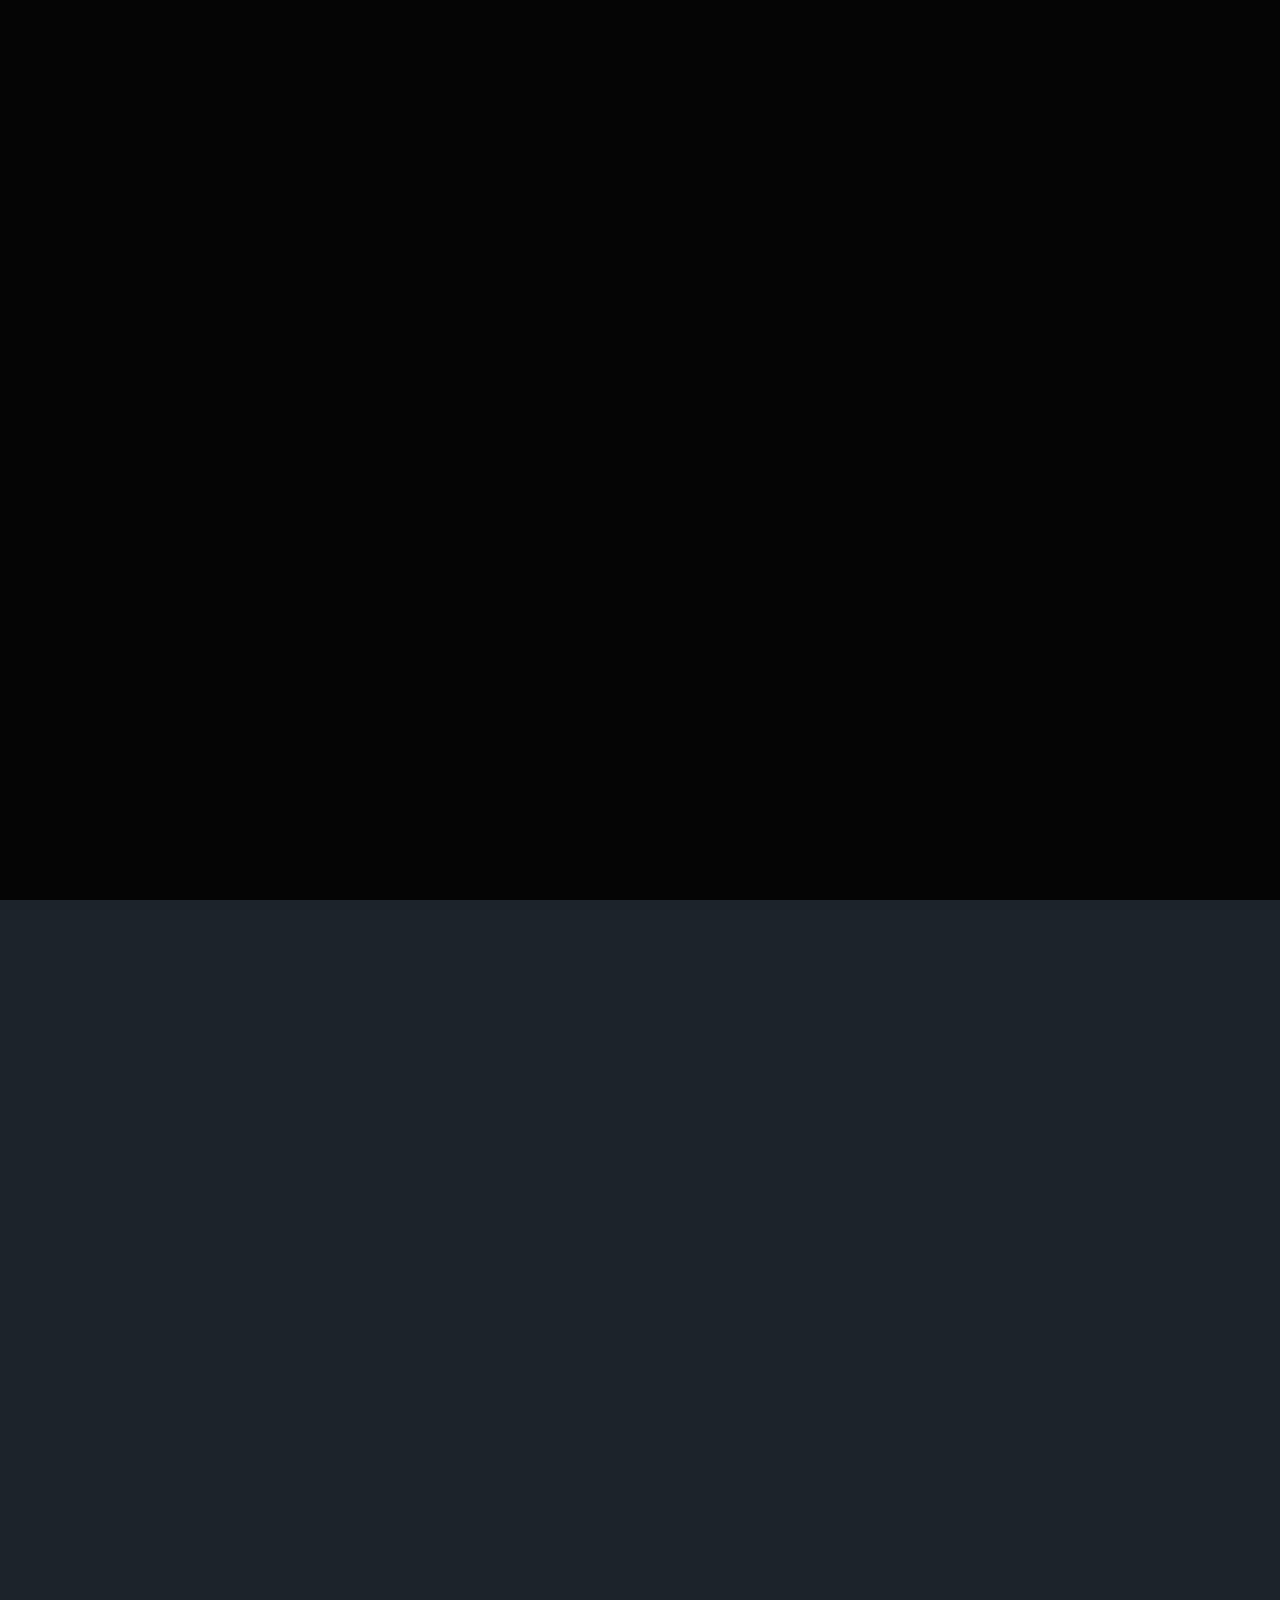
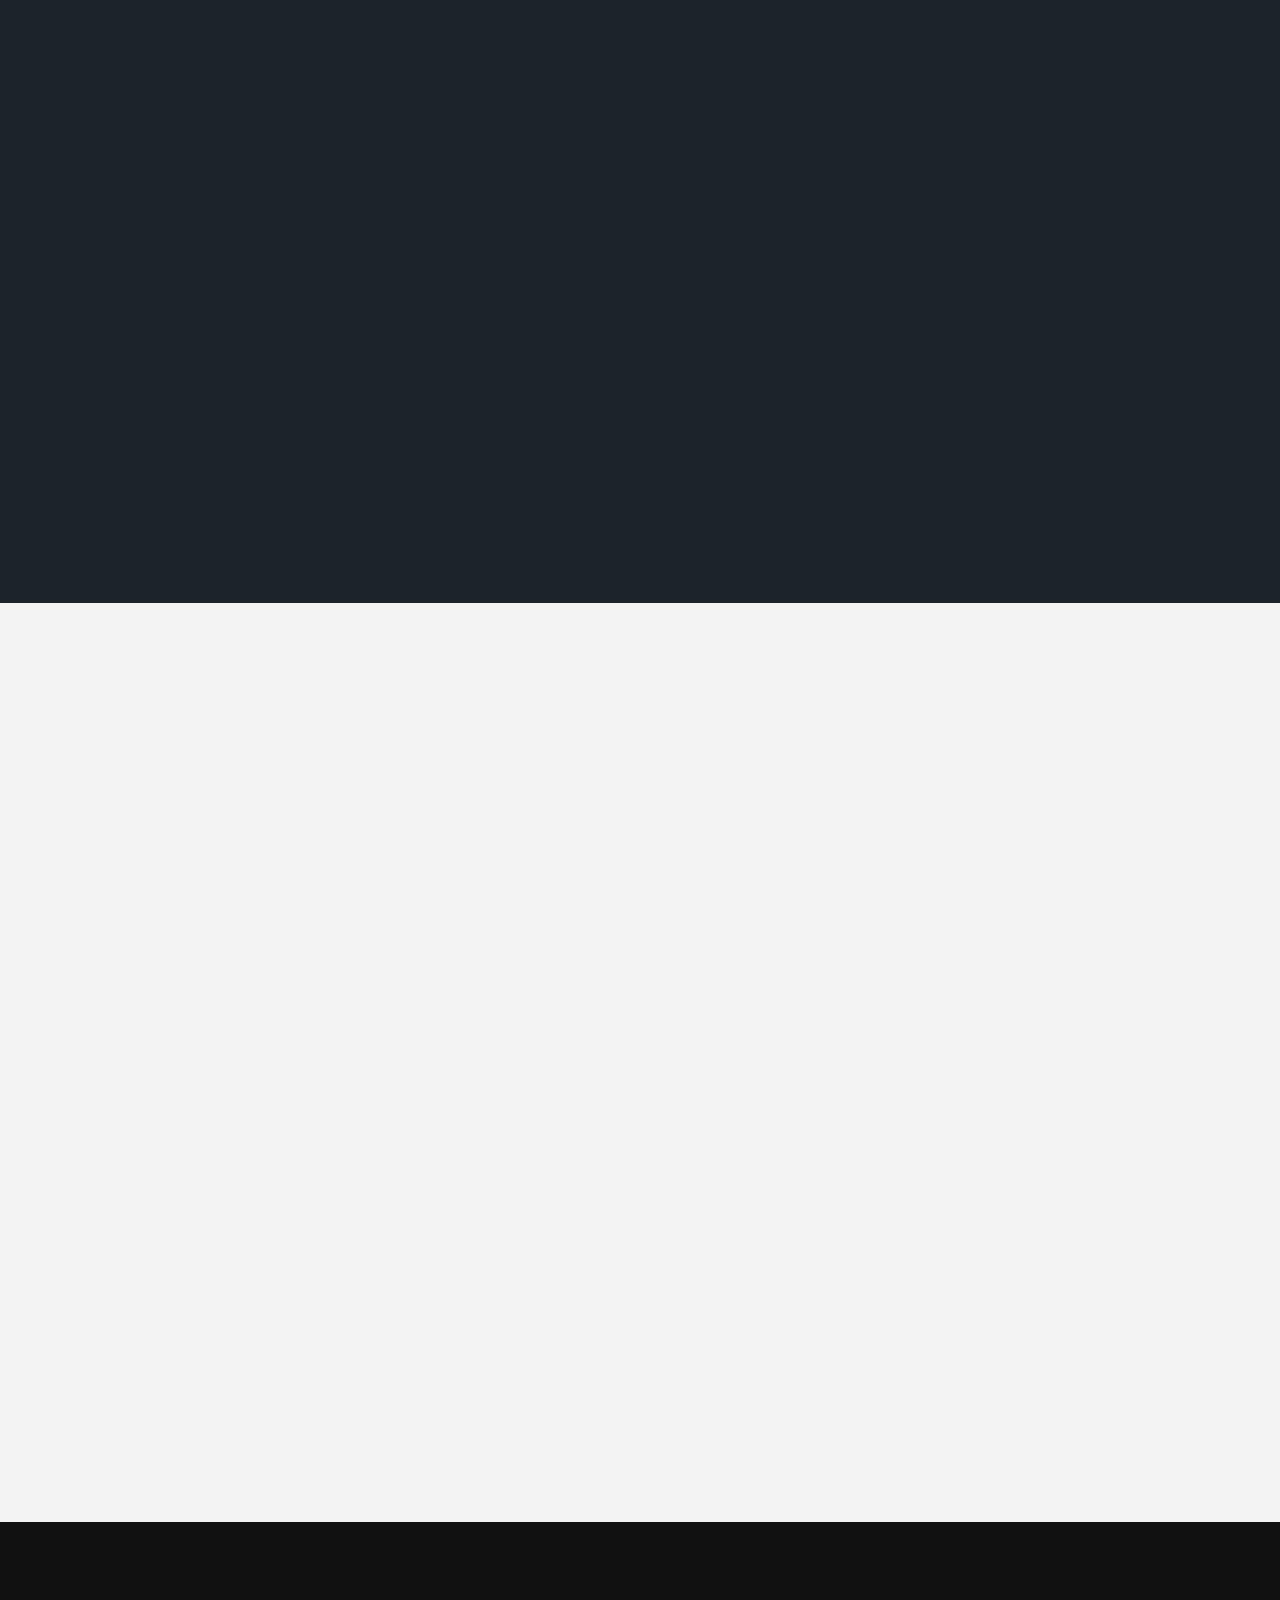
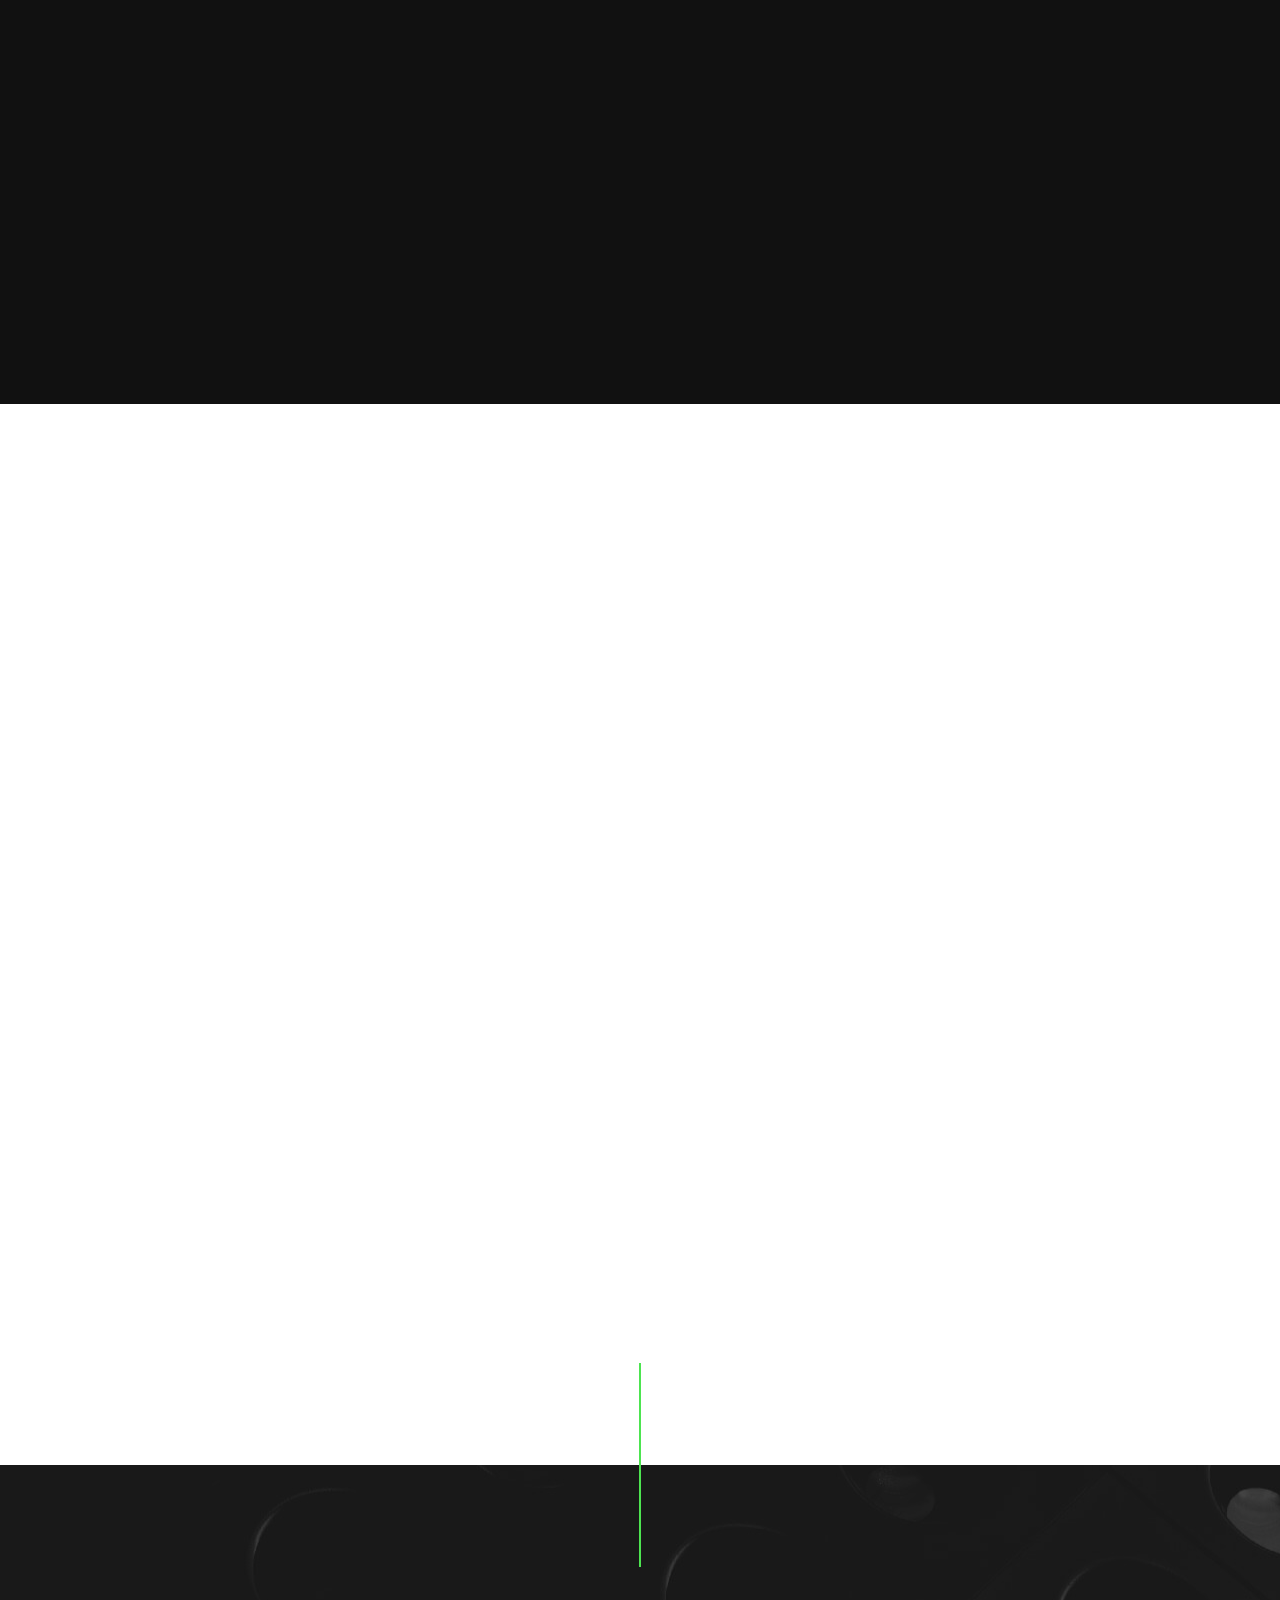
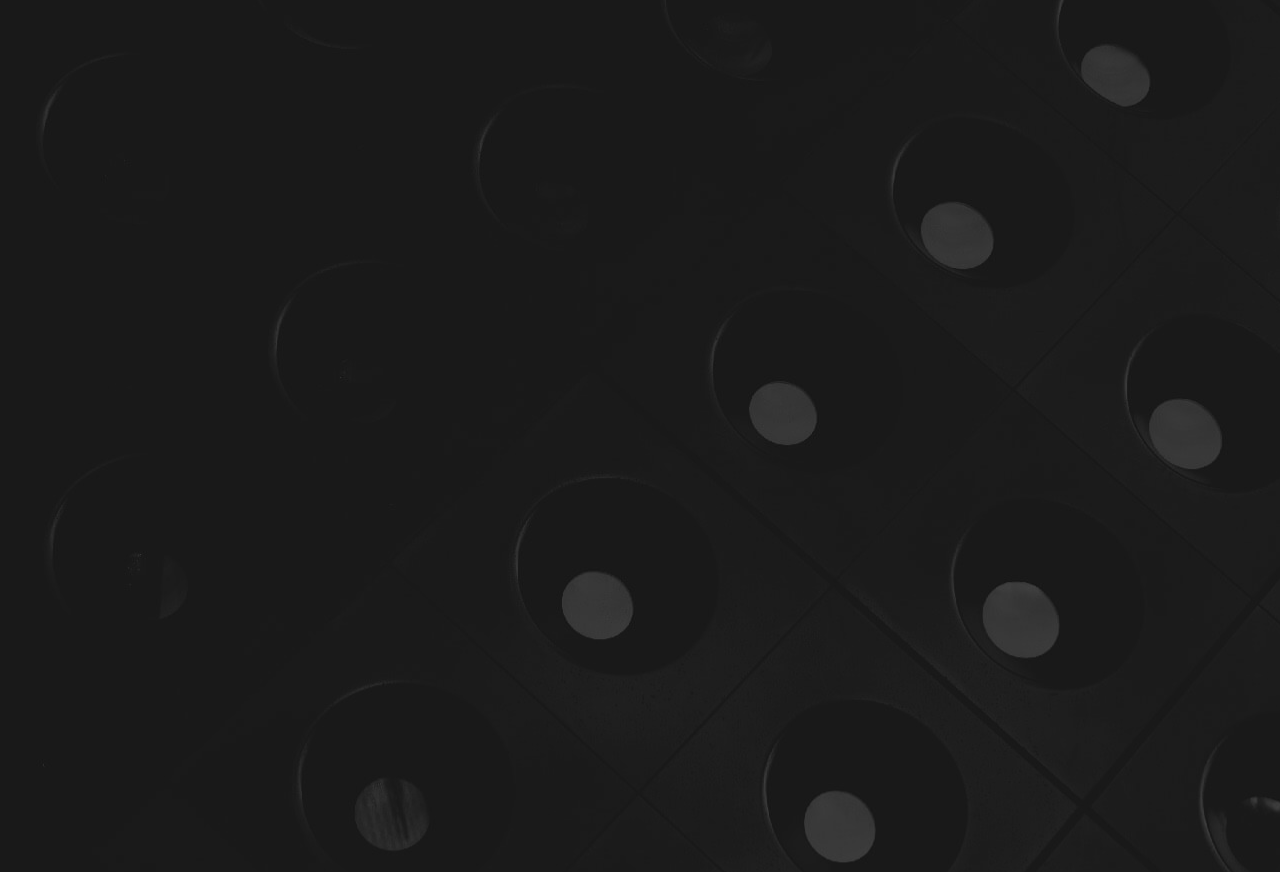
==== commit b163ceb6: "Adding more content" ====
--- a/index.html
+++ b/index.html
@@ -155,11 +155,16 @@
             <div class="col-full" style="color: #f3f3f3; font-size: 16px; margin: 30px 0px;">
                 <p>
                  Experienced .NET Engineering Manager
-                 Since 2014, he has cultivated extensive experience within the Foreign Exchange, Blockchain, and Fintech sectors. My technical proficiency encompasses low-level programming (micro C) and advanced languages such as .NET, C++, and Java.
-                 A proven track record in developing custom microservices on platforms functioning as IaaS, PaaS, or SaaS. Key areas of expertise include:
-                   <ul style="list-style: square;">
+                 Since 2014, cultivated extensive experience within the Foreign Exchange, Blockchain, and Fintech sectors. 
+                 Recognizing the critical importance of precision and reliability in today’s fast-paced financial markets. Our service is meticulously designed to provide comprehensive control, advanced analytical tools, and robust security measures, maintaining a competitive edge.
+                 Technical proficiency encompasses low-level programming (micro C) and advanced languages such as .NET, C++, and Java.
+                 A proven track record in developing custom microservices on platforms functioning as IaaS, PaaS, or SaaS. <br>  <p style="margin-top: 2rem; margin-bottom: 2rem !important;">
+                    "Committed to continuous learning and innovation, we strive to advance technology solutions and uphold industry best practices"
+                   </p>
+                <br><br> Key areas of expertise include:
+                 <ul class="styled-list">
                     <li>
-                        Clean Architecture and Scalability: Designing robust, scalable systems.
+                        Clean Architecture and Scalability: Designing robust, scalable trading systems.
                     </li>
                     <li>
                         Dockerization: Enhancing cloud system maintainability through containerization of trading services.
@@ -171,15 +176,15 @@
                         Comprehensive Monitoring and Security: Implementing advanced monitoring solutions and thorough security measures.
                     </li>
                    </ul>
-                   Committed to continuous learning and innovation, we strive to advance technology solutions and uphold industry best practices.
-                   Recognizing the critical importance of precision and reliability in today’s fast-paced financial markets. Our service is meticulously designed to provide comprehensive control, advanced analytical tools, and robust security measures, maintaining a competitive edge.
+                  
+                   
                 </p>
                 <div class="row section-header has-bottom-sep" data-aos="fade-up">
                     <div class="col-full">
                         <h1 class=" display-1--light">Specialisation</h1>
                     </div>
                 </div> <!-- end section-header -->
-                <ul style="list-style: square;">
+                <ul class="styled-list">
                     <li class="simple-list__item">
                         CRM, Portals, Bridge Integration, ERP, ELP.
                     </li>
@@ -200,7 +205,7 @@
                 <h5>Certifications/Courses</h5>
             </div>
             <div class="col-block stats__col">
-                <div class="stats__count">6</div>
+                <div class="stats__count">8</div>
                 <h5>Experience(Years)</h5>
             </div>
             <div class="col-block stats__col">
@@ -208,7 +213,7 @@
                 <h5>Microservices</h5>
             </div>
             <div class="col-block stats__col">
-                <div class="stats__count">20</div>
+                <div class="stats__count">35</div>
                 <h5>Web Projects Completed</h5>
             </div>
 
--- a/css/main.css
+++ b/css/main.css
@@ -825,7 +825,28 @@
     outline: 0;
 }
 
-
+.styled-list {
+    list-style-type: none; /* Remove default bullets */
+    padding: 0;
+    margin: 0;
+    background-color: #ffffff02;
+    box-shadow: 0 4px 8px rgba(0, 0, 0, 0.1);
+    border-radius: 8px;
+    overflow: hidden;
+}
+
+.styled-list li {
+    padding: 15px 20px;
+    border-bottom: 1px solid #ddd;
+}
+
+.styled-list li:last-child {
+    border-bottom: none;
+}
+
+.styled-list li:hover {
+    background-color: #ffffff02;
+}
 /* button primary
  * ------------------------------------------------- */
 
